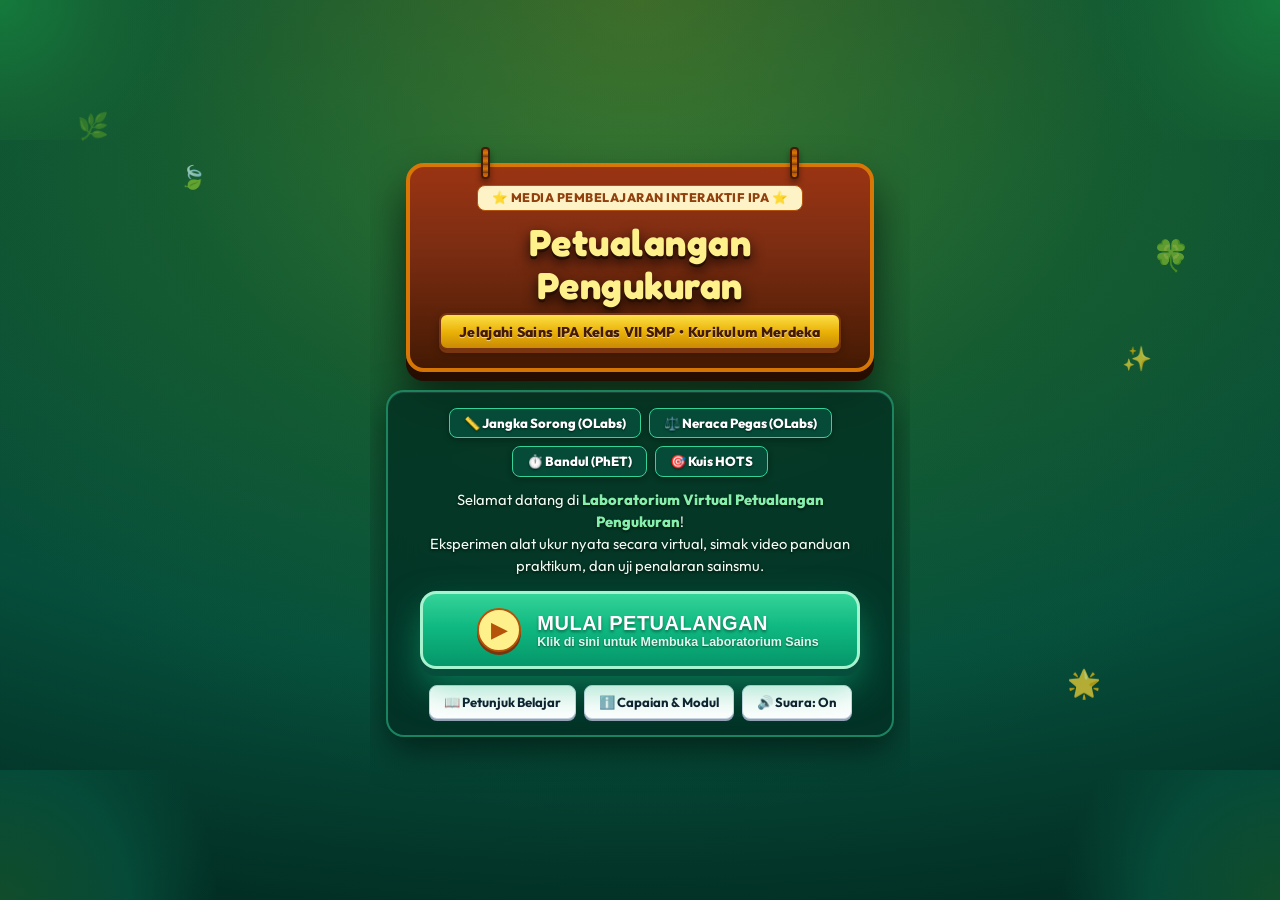
==== index.html @ 2dbc3110 "Revert "feat: tambahkan tab otentik olabs (theory, procedure, animation, video, simulator, evaluatio" ====
<!DOCTYPE html>
<html lang="id">
<head>
    <meta charset="UTF-8">
    <meta name="viewport" content="width=device-width, initial-scale=1.0, maximum-scale=1.0, user-scalable=no">
    <meta name="theme-color" content="#166534">
    <meta name="description" content="Media Pembelajaran Interaktif IPA Kelas VII SMP - Petualangan Pengukuran Berbasis Web & Virtual Lab.">
    <title>Lab Virtual IPA: Petualangan Pengukuran | SMP Kelas VII</title>
    
    <!-- PWA Manifest & Icons -->
    <link rel="manifest" href="manifest.json">
    <link rel="icon" type="image/png" sizes="192x192" href="assets/icons/icon-192.png">
    <link rel="apple-touch-icon" sizes="192x192" href="assets/icons/icon-192.png">
    <link rel="icon" type="image/svg+xml" href="data:image/svg+xml,<svg xmlns='http://www.w3.org/2000/svg' viewBox='0 0 100 100'><text y='.9em' font-size='90'>🧪</text></svg>">
    
    <!-- Google Fonts -->
    <link rel="preconnect" href="https://fonts.googleapis.com">
    <link rel="preconnect" href="https://fonts.gstatic.com" crossorigin>
    <link href="https://fonts.googleapis.com/css2?family=Fredoka:wght@400;500;600;700&family=Outfit:wght@400;500;600;700;800&display=swap" rel="stylesheet">
    
    <!-- CSS Stylesheet -->
    <link rel="stylesheet" href="css/style.css?v=2.7">
</head>
<body class="game-theme">

    <!-- Animated Organic Nature & Science Floating Elements -->
    <div class="nature-decor-bg" aria-hidden="true">
        <!-- Sunbeam Golden Rays from top canopy -->
        <div class="sunbeam-light-rays"></div>
        <!-- Forest Corner Canopy Silhouettes -->
        <div class="forest-canopy left"></div>
        <div class="forest-canopy right"></div>
        <!-- Forest Bottom Rolling Grass/Hill -->
        <div class="forest-bottom-hills"></div>

        <!-- Drifting Atmospheric Elements -->
        <div class="cloud-drift c1">☁️</div>
        <div class="cloud-drift c2">☁️</div>
        <div class="cloud-drift c3">☁️</div>
        <div class="leaf-drift l1">🍃</div>
        <div class="leaf-drift l2">🌿</div>
        <div class="leaf-drift l3">🍃</div>
        <div class="leaf-drift l4">🍁</div>
        <div class="spark-drift s1">✨</div>
        <div class="spark-drift s2">⚛️</div>
        <div class="spark-drift s3">🌟</div>
    </div>

    <!-- Confetti Canvas -->
    <canvas id="confetti-canvas"></canvas>

    <!-- App Wrapper (Viewport-Fitted App Container) -->
    <div class="app-viewport-wrapper">

        <!-- Top Navigation Bar (Game Style) -->
        <header class="app-navbar" id="app-navbar" style="display: none;">
            <div class="nav-left" onclick="appState.navigateTo('dashboard')">
                <span class="nav-brand-icon">🧪</span>
                <div class="nav-brand-info">
                    <span class="nav-app-name">PETUALANGAN PENGUKURAN</span>
                    <span class="nav-app-sub">IPA KELAS VII SMP</span>
                </div>
            </div>

            <div class="nav-right">
                <!-- Compact Student Badge -->
                <div class="nav-student-chip" id="header-student-badge" title="Identitas Peserta Didik">
                    <span class="chip-avatar">🧑‍🎓</span>
                    <span class="chip-name" id="chip-student-name">Siswa</span>
                </div>

                <!-- Action Buttons: Icon + Text on Desktop, Compact on Mobile -->
                <button class="nav-action-btn" id="btn-toggle-sound" title="Pengaturan Efek Suara (On/Off)">
                    <span class="nav-btn-icon" id="sound-icon-display">
                        <svg class="nav-svg-icon" viewBox="0 0 24 24" width="18" height="18" fill="none" stroke="currentColor" stroke-width="2" stroke-linecap="round" stroke-linejoin="round"><polygon points="11 5 6 9 2 9 2 15 6 15 11 19 11 5"></polygon><path d="M19.07 4.93a10 10 0 0 1 0 14.14M15.54 8.46a5 5 0 0 1 0 7.07"></path></svg>
                    </span>
                    <span class="btn-text-desktop">Suara: On</span>
                </button>

                <button class="nav-action-btn btn-install-action" id="btn-install-app" onclick="appState.openDownloadModal()" title="Unduh Materi & Pasang Web App">
                    <span class="nav-btn-icon">
                        <svg class="nav-svg-icon" viewBox="0 0 24 24" width="18" height="18" fill="none" stroke="currentColor" stroke-width="2" stroke-linecap="round" stroke-linejoin="round"><path d="M21 15v4a2 2 0 0 1-2 2H5a2 2 0 0 1-2-2v-4"></path><polyline points="7 10 12 15 17 10"></polyline><line x1="12" y1="15" x2="12" y2="3"></line></svg>
                    </span>
                    <span class="btn-text-desktop">Unduh App</span>
                </button>

                <button class="nav-action-btn btn-qr-action" id="btn-share-app" title="Bagikan & Scan Barcode QR">
                    <span class="nav-btn-icon">
                        <svg class="nav-svg-icon" viewBox="0 0 24 24" width="18" height="18" fill="none" stroke="currentColor" stroke-width="2" stroke-linecap="round" stroke-linejoin="round"><rect x="3" y="3" width="7" height="7"></rect><rect x="14" y="3" width="7" height="7"></rect><rect x="14" y="14" width="7" height="7"></rect><rect x="3" y="14" width="7" height="7"></rect></svg>
                    </span>
                    <span class="btn-text-desktop">Bagi QR</span>
                </button>

                <button class="nav-action-btn btn-exit-action" id="btn-exit-app" onclick="appState.openExitModal()" title="Keluar / Ganti Identitas Siswa">
                    <span class="nav-btn-icon">
                        <svg class="nav-svg-icon" viewBox="0 0 24 24" width="18" height="18" fill="none" stroke="currentColor" stroke-width="2" stroke-linecap="round" stroke-linejoin="round"><path d="M9 21H5a2 2 0 0 1-2-2V5a2 2 0 0 1 2-2h4"></path><polyline points="16 17 21 12 16 7"></polyline><line x1="21" y1="12" x2="9" y2="12"></line></svg>
                    </span>
                    <span class="btn-text-desktop">Ganti Siswa</span>
                </button>
            </div>
        </header>

        <!-- Main Screen Stage -->
        <main class="app-stage">

            <!-- ==============================================
                 SCREEN 00: COVER / HALAMAN PEMBUKA PETUALANGAN
                 (Gaya Pufieduland Digital: Papan Kayu Gantung,
                  Tombol Play 3D Denyut-Denyut, Bersih Tanpa Form di Awal)
                 ============================================== -->
                        <!-- ==============================================
                 SCREEN 00: GRAND UNIFIED JUNGLE COVER
                 (Gaya Pufieduland Digital: Papan Kayu Gantung,
                  Background Hutan Rimbun Eksplorasi, Tombol Mulai 3D,
                  Full Viewport Zero-Scroll, Modal Identitas Terintegrasi)
                 ============================================== -->
            <section class="app-screen active" id="screen-cover">
                <!-- Atmospheric Jungle Foliage Framing -->
                <div class="jungle-canopy-top left"></div>
                <div class="jungle-canopy-top right"></div>
                <div class="jungle-ferns-bottom left"></div>
                <div class="jungle-ferns-bottom right"></div>
                <div class="sunbeam-overlay"></div>

                <!-- Floating Fireflies / Nature Sparks -->
                <div class="spark-drift s1">✨</div>
                <div class="spark-drift s2">🌟</div>
                <div class="spark-drift s3">🍃</div>
                <div class="leaf-drift l1">🌿</div>
                <div class="leaf-drift l2">🍀</div>

                <div class="cover-stage-card">
                    <!-- Grand Hanging Wooden Board with Animated Swaying Ropes -->
                    <div class="wood-signboard wood-signboard-grand">
                        <div class="wood-rope left"></div>
                        <div class="wood-rope right"></div>
                        <div class="wood-plank">
                            <span class="sign-tag">⭐ MEDIA PEMBELAJARAN INTERAKTIF IPA ⭐</span>
                            <h1 class="sign-title">Petualangan Pengukuran</h1>
                            <div class="sign-ribbon-sub">
                                <span>Jelajahi Sains IPA Kelas VII SMP • Kurikulum Merdeka</span>
                            </div>
                        </div>
                    </div>

                    <!-- Adventure Content Hub (Organic Theme, No Harsh White Box) -->
                    <div class="cover-content-hub">
                        <!-- Mission Pillars / Adventure Chips -->
                        <div class="cover-badge-row">
                            <span class="cover-pill">📏 Jangka Sorong (OLabs)</span>
                            <span class="cover-pill">⚖️ Neraca Pegas (OLabs)</span>
                            <span class="cover-pill">⏱️ Bandul (PhET)</span>
                            <span class="cover-pill">🎯 Kuis HOTS</span>
                        </div>

                        <!-- Engaging Teaser Text with High Contrast -->
                        <p class="cover-teaser-text">
                            Selamat datang di <strong>Laboratorium Virtual Petualangan Pengukuran</strong>!<br>
                            Eksperimen alat ukur nyata secara virtual, simak video panduan praktikum, dan uji penalaran sainsmu.
                        </p>

                        <!-- Big 3D Tactile Play Button (Click to Open Name Input / Start) -->
                        <div class="cover-action-wrap">
                            <button class="btn-grand-play squish-pulse" id="btn-play-app" onclick="appState.openStudentModal()">
                                <div class="play-btn-glow"></div>
                                <span class="play-icon-triangle">▶</span>
                                <div class="play-btn-texts">
                                    <span class="play-text-primary" id="play-text-primary">MULAI PETUALANGAN</span>
                                    <span class="play-text-sub" id="play-text-sub">Klik di sini untuk Membuka Laboratorium Sains</span>
                                </div>
                            </button>
                        </div>

                        <!-- Bottom Auxiliary Links Dock -->
                        <div class="cover-aux-links">
                            <button class="btn-aux-pill" onclick="appState.openGuideModal()" title="Petunjuk Belajar">
                                <span>📖 Petunjuk Belajar</span>
                            </button>
                            <button class="btn-aux-pill" onclick="appState.openInfoModal()" title="Capaian & Modul">
                                <span>ℹ️ Capaian & Modul</span>
                            </button>
                            <button class="btn-aux-pill" onclick="window.sound.toggleMute(); appState.updateSoundBtn();" title="Nyalakan / Matikan Suara">
                                <span id="cover-sound-icon">🔊 Suara: On</span>
                            </button>
                        </div>
                    </div>
                </div>
            </section>

            <!-- ==============================================
                 SCREEN 1: DASHBOARD / MENU PETUALANGAN
                 ============================================== -->
            <section class="app-screen" id="screen-dashboard" style="display: none;">
                <div class="dashboard-stage">
                    <!-- Greeting Header Bar -->
                    <div class="stage-banner">
                        <div class="banner-text">
                            <h2>Halo, <span id="dash-greeting-name">Siswa</span>! 👋</h2>
                            <p>Pilih misi petualangan sainsmu hari ini:</p>
                        </div>
                        <div class="banner-badge">Fase D • Kurikulum Merdeka</div>
                    </div>

                    <!-- 6 Compact Gamified Cards (Mobile 2-Cols / Desktop 3-Cols) -->
                    <div class="adventure-grid">
                        <!-- Stage 1: Bahan Ajar -->
                        <div class="adv-card card-purple pulse-hover" onclick="appState.navigateTo('bahan-ajar')">
                            <div class="adv-badge">Materi Pokok</div>
                            <div class="adv-icon">📚</div>
                            <h3 class="adv-title">Bahan Ajar</h3>
                            <p class="adv-desc">Presentasi interaktif besaran pokok & satuan SI.</p>
                            <button class="adv-btn">Buka ➔</button>
                        </div>

                        <!-- Stage 2: Virtual Lab -->
                        <div class="adv-card card-green pulse-anim" onclick="appState.navigateTo('virtual-lab')">
                            <div class="adv-badge fire-badge">🔥 Utama</div>
                            <div class="adv-icon">🔬</div>
                            <h3 class="adv-title">Lab Virtual</h3>
                            <p class="adv-desc">Simulasi geser jangka sorong, neraca pegas, & bandul.</p>
                            <button class="adv-btn btn-glow">Masuk Lab ➔</button>
                        </div>

                        <!-- Stage 3: Kuis HOTS -->
                        <div class="adv-card card-gold pulse-hover" onclick="appState.navigateTo('kuis'); quizManager.start();">
                            <div class="adv-badge">Trophy 🏆</div>
                            <div class="adv-icon">🎯</div>
                            <h3 class="adv-title">Kuis HOTS</h3>
                            <p class="adv-desc">10 Soal evaluasi penalaran & pembahasan interaktif.</p>
                            <button class="adv-btn">Mulai Kuis ➔</button>
                        </div>

                        <!-- Stage 4: Video Praktikum -->
                        <div class="adv-card card-red pulse-hover" onclick="appState.navigateTo('video-praktikum')">
                            <div class="adv-badge">3 Domain Eksperimen</div>
                            <div class="adv-icon">🎬</div>
                            <h3 class="adv-title">Video Praktikum</h3>
                            <p class="adv-desc">3 Video panduan: Panjang (Jangka Sorong), Massa (Neraca Pegas), & Waktu (Bandul).</p>
                            <button class="adv-btn">Tonton Video ➔</button>
                        </div>

                        <!-- Stage 5: Panduan Praktikum -->
                        <div class="adv-card card-amber pulse-hover" onclick="appState.navigateTo('panduan-praktikum')">
                            <div class="adv-badge">User Guide</div>
                            <div class="adv-icon">📖</div>
                            <h3 class="adv-title">Panduan Alat</h3>
                            <p class="adv-desc">Petunjuk penggunaan OLabs (Panjang, Massa, & Waktu).</p>
                            <button class="adv-btn">Baca ➔</button>
                        </div>

                        <!-- Stage 6: Modul Ajar -->
                        <div class="adv-card card-blue pulse-hover" onclick="appState.navigateTo('modul-ajar')">
                            <div class="adv-badge">Guru & Siswa</div>
                            <div class="adv-icon">📄</div>
                            <h3 class="adv-title">Modul Ajar</h3>
                            <p class="adv-desc">Capaian TP, sintaks Discovery Learning & PDF.</p>
                            <button class="adv-btn">Lihat ➔</button>
                        </div>
                    </div>
                </div>
            </section>

            <!-- ==============================================
                 SCREEN 2: BAHAN AJAR (16 SLIDE CANVA FULL VIEW)
                 ============================================== -->
            <section class="app-screen" id="screen-bahan-ajar" style="display: none;">
                <div class="inner-stage">
                    <div class="inner-toolbar">
                        <button class="btn-back-pill" onclick="appState.navigateTo('dashboard')">⬅ Menu Utama</button>
                        <div class="slide-indicator-chip" id="slide-counter">Slide 1 / 16</div>
                        <div class="toolbar-right-btns">
                            <button class="btn-tool-pill" id="btn-autoplay-slide" onclick="appState.toggleAutoplay()">▶ Auto</button>
                            <button class="btn-tool-pill" id="btn-toggle-fullscreen" onclick="appState.toggleSlideFullscreen()">⛶ Full</button>
                            <a href="Bahan Ajar Pengukuran.pdf" target="_blank" class="btn-tool-pill" download>📥 PDF</a>
                        </div>
                    </div>

                    <!-- Slide Screen (Aspect 16:9 Fit) -->
                    <div class="slide-cinema-frame" id="slide-main-frame">
                        <button class="btn-slide-fs-exit" id="btn-slide-fs-exit" onclick="appState.exitSlideFullscreen()" title="Tutup Layar Penuh (Esc)">
                            ✕ Tutup Fullscreen
                        </button>
                        <div class="slide-img-viewport">
                            <img id="current-slide-img" src="assets/slides/slide_01.jpg" alt="Bahan Ajar Slide">
                            <button class="slide-arrow-btn left" onclick="appState.prevSlide()">❮</button>
                            <button class="slide-arrow-btn right" onclick="appState.nextSlide()">❯</button>
                        </div>
                        <div class="slide-bottom-nav">
                            <button class="btn-slide-nav" onclick="appState.prevSlide()">⬅ Slide Sebelumnya</button>
                            <span class="slide-nav-hint">Sentuh layar kiri/kanan atau gunakan tombol panah</span>
                            <button class="btn-slide-nav primary" onclick="appState.nextSlide()">Slide Selanjutnya ➔</button>
                        </div>
                    </div>

                    <!-- Compact Thumbnail Carousel -->
                    <div class="slide-strip-container">
                        <div class="slide-strip-scroll" id="slide-thumbnails">
                            <!-- Injected JS -->
                        </div>
                    </div>
                </div>
            </section>

                        <!-- ==============================================
                 SCREEN 3: VIRTUAL LAB INTERAKTIF (IN-APP EMBEDDED)
                 ============================================== -->
            <section class="app-screen" id="screen-virtual-lab" style="display: none;">
                <div class="inner-stage">
                    <div class="inner-toolbar">
                        <button class="btn-back-pill" onclick="appState.navigateTo('dashboard')">⬅ Menu Utama</button>
                        <span class="sub-badge">🔬 Laboratorium Virtual Interaktif Siswa</span>
                    </div>

                    <!-- Lab Mode Sub-Tabs (3 Domain Pengukuran Sesuai Kurikulum) -->
                    <div class="lab-tab-chips">
                        <button class="lab-chip-btn active" id="tab-lab-caliper" onclick="appState.switchLab('caliper')">📏 Jangka Sorong</button>
                        <button class="lab-chip-btn" id="tab-lab-spring" onclick="appState.switchLab('spring')">⚖️ Neraca Pegas</button>
                        <button class="lab-chip-btn" id="tab-lab-pendulum" onclick="appState.switchLab('pendulum')">⏱️ Bandul (PhET)</button>
                        <button class="lab-chip-btn" id="tab-lab-lkpd" onclick="appState.switchLab('lkpd')">📋 Lembar LKPD</button>
                    </div>

                    <!-- Panel 1: Jangka Sorong (Panjang) -->
                    <div class="lab-panel active" id="panel-lab-caliper">
                        <div class="lab-content-box">
                            <!-- Clean, Single-Row Simulator Controls -->
                            <div class="sim-clean-bar">
                                <div class="sim-mode-chips">
                                    <button class="chip-btn active" id="btn-caliper-mode-olabs" onclick="appState.switchCaliperMode('olabs')">⚡ Simulasi OLabs</button>
                                    <button class="chip-btn" id="btn-caliper-mode-canvas" onclick="appState.switchCaliperMode('canvas')">🔬 Simulasi Canvas</button>
                                </div>
                                <div class="sim-actions-row">
                                    <button class="btn-tool-pill btn-orient-toggle" onclick="appState.toggleDeviceOrientation()" title="Putar Posisi Layar (Landscape / Portrait)">
                                        <span class="orient-icon">🔄</span> <span class="orient-text">Putar Layar</span>
                                    </button>
                                    <button class="btn-tool-pill" onclick="appState.fullscreenCaliperFrame()" title="Perbesar Layar Penuh">⛶ Layar Penuh</button>
                                    <button class="btn-tool-pill btn-olabs-direct" onclick="appState.openOLabsWindow('caliper')" title="Buka Portal Resmi OLabs Jangka Sorong di Tab Baru">🌐 Web Resmi OLabs ↗</button>
                                </div>
                            </div>

                            <!-- View A: Interactive In-App Simulator (Default Active: OLabs HTML5 In-App Edition) -->
                            <div id="caliper-olabs-view" class="lab-subview active">
                                <div class="sim-iframe-holder" id="caliper-iframe-holder">
                                    <iframe id="caliper-inapp-frame" 
                                            src="assets/simulators/vernier/index.html" 
                                            allow="fullscreen; autoplay; clipboard-read; clipboard-write" 
                                            loading="lazy" 
                                            title="OLabs Vernier Calipers Simulator">
                                    </iframe>
                                </div>
                            </div>

                            <!-- View B: Canvas Simulator (Offline Mode) -->
                            <div id="caliper-canvas-view" class="lab-subview" style="display: none;">
                                <div class="sim-sub-bar">
                                    <div class="mode-toggle-chips">
                                        <span class="bar-lbl">Dimensi:</span>
                                        <button class="chip-btn dim-btn-chip active" data-dim="outer" onclick="vernierSim.setDimension('outer')">⭕ Diameter Luar</button>
                                        <button class="chip-btn dim-btn-chip" data-dim="inner" onclick="vernierSim.setDimension('inner')">🔲 Diameter Dalam</button>
                                        <button class="chip-btn dim-btn-chip" data-dim="depth" onclick="vernierSim.setDimension('depth')">📏 Kedalaman</button>
                                    </div>
                                    <div class="sim-actions-row">
                                        <button class="btn-tool-pill" onclick="vernierSim.stepValue(-0.01)" title="Kurangi 0,01 cm">◀ -0,01 cm</button>
                                        <button class="btn-tool-pill" onclick="vernierSim.stepValue(0.01)" title="Tambah 0,01 cm">+0,01 cm ▶</button>
                                        <button class="btn-tool-pill" onclick="vernierSim.draw()" title="Muat ulang tampilan">🔄 Reset</button>
                                    </div>
                                </div>

                                <div class="lab-obj-bar">
                                    <span class="bar-lbl">Pilih Objek:</span>
                                    <div class="obj-chips" id="caliper-obj-chips">
                                        <button class="chip-btn" data-obj="free" onclick="vernierSim.setObject('free')">🖐️ Geser Bebas</button>
                                        <button class="chip-btn active" data-obj="coin" onclick="vernierSim.setObject('coin')">🪙 Koin Rp1.000</button>
                                        <button class="chip-btn" data-obj="cylinder" onclick="vernierSim.setObject('cylinder')">🥫 Silinder</button>
                                        <button class="chip-btn" data-obj="bolt" onclick="vernierSim.setObject('bolt')">🔩 Baut Presisi</button>
                                        <button class="chip-btn" data-obj="beaker" onclick="vernierSim.setObject('beaker')">🧪 Gelas Kimia</button>
                                        <button class="chip-btn" data-obj="sphere" onclick="vernierSim.setObject('sphere')">🏐 Kelereng</button>
                                    </div>
                                </div>

                                <div class="caliper-canvas-holder">
                                    <canvas id="vernier-canvas" width="850" height="235"></canvas>
                                </div>
                                <div class="caliper-touch-tip">💡 Sentuh atau tarik rahang geser untuk mengukur secara presisi! Perhatikan kotak pembesar skala nonius di sudut kanan bawah.</div>

                                <div class="caliper-readout-grid">
                                    <div class="readout-card">
                                        <h4>Hasil Pembacaan Alat:</h4>
                                        <div class="readout-stat"><span>Skala Utama (SU):</span> <strong id="caliper-su-val">2.3 cm</strong></div>
                                        <div class="readout-stat"><span>Skala Nonius (SN):</span> <strong id="caliper-sn-val">4 (0.04 cm)</strong></div>
                                        <div class="readout-stat total"><span>Panjang Akhir (SU + SN):</span> <strong id="caliper-total-val" class="highlight-green">2.34 cm</strong></div>
                                        <div class="mt-3">
                                             <button class="btn-game-primary w-100" onclick="vernierSim.logToLkpd()">📥 Catat Hasil ke LKPD Digital</button>
                                        </div>
                                    </div>

                                    <div class="practice-card">
                                        <h4>Tantangan Tebak Skala:</h4>
                                        <div class="practice-input-row">
                                            <input type="number" id="input-caliper-su" step="0.1" placeholder="SU (cm)">
                                            <input type="number" id="input-caliper-sn" step="1" placeholder="SN (garis)">
                                            <button class="btn-check-ans" onclick="vernierSim.checkAnswer()">Cek Jawaban</button>
                                        </div>
                                        <div id="caliper-feedback" class="sim-feedback"></div>
                                    </div>
                                </div>

                                <div class="online-hub-footer mt-3">
                                    <div class="hub-status-info">
                                        <span>📏 <strong>Simulasi Mandiri (Offline):</strong> Vernier Calipers Standar IPA SMP</span>
                                        <p>Simulasi interaktif langsung di peramban tanpa koneksi internet. Mengukur diameter luar, dalam, dan kedalaman objek lengkap dengan pembesar skala nonius berimpit dan pencatatan LKPD otomatis.</p>
                                    </div>
                                </div>
                            </div>
                        </div>
                    </div>

                    <!-- Panel 2: Neraca Pegas (Massa & Gaya Berat - OLabs Edition) -->
                    <div class="lab-panel" id="panel-lab-spring" style="display: none;">
                        <div class="lab-content-box">
                            <!-- Clean, Single-Row Simulator Controls -->
                            <div class="sim-clean-bar">
                                <div class="sim-mode-chips">
                                    <button class="chip-btn active" id="btn-spring-mode-olabs" onclick="appState.switchSpringMode('olabs')">⚡ Simulasi OLabs</button>
                                    <button class="chip-btn" id="btn-spring-mode-canvas" onclick="appState.switchSpringMode('canvas')">🔬 Simulasi Canvas</button>
                                </div>
                                <div class="sim-actions-row">
                                    <button class="btn-tool-pill btn-orient-toggle" onclick="appState.toggleDeviceOrientation()" title="Putar Posisi Layar (Landscape / Portrait)">
                                        <span class="orient-icon">🔄</span> <span class="orient-text">Putar Layar</span>
                                    </button>
                                    <button class="btn-tool-pill" onclick="appState.fullscreenSpringFrame()" title="Perbesar Layar Penuh">⛶ Layar Penuh</button>
                                    <button class="btn-tool-pill btn-olabs-direct" onclick="appState.openOLabsWindow('spring')" title="Buka Portal Resmi OLabs Neraca Pegas di Tab Baru">🌐 Web Resmi OLabs ↗</button>
                                </div>
                            </div>

                            <!-- View A: Interactive In-App Simulator (Default Active: OLabs Spring Balance HTML5 In-App Edition) -->
                            <div id="spring-olabs-view" class="lab-subview active">
                                <div class="sim-iframe-holder" id="spring-iframe-holder">
                                    <iframe id="spring-inapp-frame" 
                                            src="assets/simulators/spring/index.html" 
                                            allow="fullscreen; autoplay; clipboard-read; clipboard-write" 
                                            loading="lazy" 
                                            title="OLabs Spring Balance Simulator">
                                    </iframe>
                                </div>
                            </div>

                            <!-- View B: Canvas Simulator (Offline Mode) -->
                            <div id="spring-canvas-view" class="lab-subview" style="display: none;">
                                <div class="sim-sub-bar">
                                    <div class="mode-toggle-chips">
                                        <span class="bar-lbl">Gravitasi:</span>
                                        <button class="chip-btn grav-btn-chip active" data-g="9.8" onclick="springSim.setGravity(9.8)">🌍 Bumi (9,8 N/kg)</button>
                                        <button class="chip-btn grav-btn-chip" data-g="1.6" onclick="springSim.setGravity(1.6)">🌕 Bulan (1,6 N/kg)</button>
                                        <button class="chip-btn grav-btn-chip" data-g="3.7" onclick="springSim.setGravity(3.7)">🔴 Mars (3,7 N/kg)</button>
                                        <button class="chip-btn grav-btn-chip" data-g="24.8" onclick="springSim.setGravity(24.8)">🪐 Jupiter (24,8 N/kg)</button>
                                    </div>
                                    <div class="sim-actions-row">
                                        <button class="btn-tool-pill" onclick="springSim.draw()" title="Muat ulang tampilan">🔄 Reset</button>
                                    </div>
                                </div>

                                <div class="spring-flex-layout">
                                    <div class="spring-visual">
                                        <canvas id="spring-canvas" width="380" height="390"></canvas>
                                    </div>
                                    <div class="spring-panel-controls">
                                        <h4>Gantungkan Benda Uji:</h4>
                                        <div class="obj-chips wrap" id="spring-obj-chips">
                                            <button class="chip-btn active" data-obj="cylinder" onclick="springSim.setObject('cylinder')">🥫 Silinder 250g</button>
                                            <button class="chip-btn" data-obj="key" onclick="springSim.setObject('key')">🔑 Kunci 60g</button>
                                            <button class="chip-btn" data-obj="block" onclick="springSim.setObject('block')">🪵 Balok 120g</button>
                                            <button class="chip-btn" data-obj="stone" onclick="springSim.setObject('stone')">🪨 Batu 320g</button>
                                            <button class="chip-btn" data-obj="none" onclick="springSim.setObject('none')">❌ Lepas</button>
                                        </div>

                                        <div class="spring-result-box">
                                            <div>Gaya Berat Terukur (w): <strong id="spring-force-val">0.00 N</strong></div>
                                            <div>Percepatan Gravitasi (g): <strong id="spring-gravity-val">9.8 N/kg</strong></div>
                                            <div>Massa Terbaca (m): <strong id="spring-mass-val" class="highlight-green">0 g</strong></div>
                                            <div class="formula-line" id="spring-calc-val">M = w / g</div>
                                        </div>

                                        <div class="practice-card mt-2">
                                            <h4>Uji Hitung Massa Benda:</h4>
                                            <div class="practice-input-row">
                                                <input type="number" id="input-spring-w" step="0.05" placeholder="Gaya w (N)">
                                                <input type="number" id="input-spring-m" step="1" placeholder="Massa (gram)">
                                                <button class="btn-check-ans" onclick="springSim.checkAnswer()">Cek</button>
                                            </div>
                                            <div id="spring-feedback" class="sim-feedback"></div>
                                        </div>

                                        <button class="btn-game-primary mt-2" onclick="springSim.logToLkpd()">📥 Catat Hasil ke LKPD Digital</button>
                                    </div>
                                </div>

                                <div class="online-hub-footer mt-3">
                                    <div class="hub-status-info">
                                        <span>⚖️ <strong>Simulasi Mandiri:</strong> Neraca Pegas & Hukum Hooke OLabs</span>
                                        <p>Simulasi interaktif langsung di aplikasi! Mengukur gaya berat dan massa beban pada variasi gravitasi (Bumi, Bulan, Mars, Jupiter) serta pencatatan otomatis ke LKPD.</p>
                                    </div>
                                </div>
                            </div>
                        </div>
                    </div>

                    <!-- Panel 3: Bandul & Waktu (PhET Interactive Lab - Default In-App Edition) -->
                    <div class="lab-panel" id="panel-lab-pendulum" style="display: none;">
                        <div class="lab-content-box">
                            <!-- Clean, Single-Row Simulator Controls -->
                            <div class="sim-clean-bar">
                                <div class="sim-mode-chips">
                                    <button class="chip-btn active" id="btn-pendulum-mode-phet" onclick="appState.switchPendulumMode('phet')">🌐 Simulasi PhET Resmi</button>
                                    <button class="chip-btn" id="btn-pendulum-mode-canvas" onclick="appState.switchPendulumMode('canvas')">🔬 Stopwatch & LKPD</button>
                                </div>
                                <div class="sim-actions-row">
                                    <button class="btn-tool-pill btn-orient-toggle" onclick="appState.toggleDeviceOrientation()" title="Putar Posisi Layar (Landscape / Portrait)">
                                        <span class="orient-icon">🔄</span> <span class="orient-text">Putar Layar</span>
                                    </button>
                                    <button class="btn-tool-pill" onclick="appState.fullscreenPhetFrame()" title="Perbesar Layar Penuh">⛶ Layar Penuh</button>
                                    <button class="btn-tool-pill btn-olabs-direct" onclick="appState.openOLabsWindow('pendulum')" title="Buka Portal Resmi PhET Simple Pendulum di Tab Baru">🌐 Web PhET ↗</button>
                                </div>
                            </div>

                            <!-- View A: PhET Iframe Tersemat (Default Active, In-App Interactive) -->
                            <div id="pendulum-phet-view" class="lab-subview active">
                                <div class="sim-iframe-holder" id="phet-iframe-holder">
                                    <iframe id="phet-inapp-frame" 
                                            src="https://phet.colorado.edu/sims/html/pendulum-lab/latest/pendulum-lab_all.html" 
                                            allow="fullscreen; autoplay; clipboard-read; clipboard-write" 
                                            loading="lazy" 
                                            title="PhET Pendulum Lab Tersemat In-App">
                                    </iframe>
                                </div>
                                <div class="online-hub-footer">
                                    <div class="hub-status-info">
                                        <span>⏱️ <strong>PhET Interactive Simulations:</strong> Pendulum Lab (University of Colorado)</span>
                                        <p>Simulasi berjalan langsung di dalam aplikasi! Atur panjang tali, massa bandul, aktifkan stopwatch, dan amati periode ayunan secara akurat.</p>
                                    </div>
                                </div>
                            </div>

                            <!-- View B: Canvas Simulator (Offline Mode & LKPD Stopwatch) -->
                            <div id="pendulum-canvas-view" class="lab-subview" style="display: none;">
                                <div class="pendulum-flex-layout">
                                    <div class="pendulum-visual">
                                        <canvas id="pendulum-canvas" width="420" height="350"></canvas>
                                        <div class="pendulum-act-row">
                                            <button class="btn-game-sm" id="pendulum-play-btn" onclick="pendulumSim.togglePlay()">▶ Lepas Bandul</button>
                                            <button class="btn-game-sm sec" onclick="pendulumSim.reset()">🔄 Reset</button>
                                        </div>
                                    </div>
                                    <div class="pendulum-panel-controls">
                                        <div class="slider-box">
                                            <label>Panjang Tali (L): <strong id="pendulum-len-text">0.50 m</strong></label>
                                            <input type="range" min="0.3" max="1.0" step="0.1" value="0.5" oninput="pendulumSim.setLength(this.value)">
                                        </div>
                                        <div class="slider-box">
                                            <label>Massa Bandul (m): <strong id="pendulum-mass-text">1.00 kg</strong></label>
                                            <input type="range" min="0.5" max="1.5" step="0.25" value="1.0" oninput="pendulumSim.setMass(this.value)">
                                        </div>

                                        <!-- Stopwatch Widget -->
                                        <div class="sw-widget-card">
                                            <div class="sw-time-display" id="sw-display">00:00.00</div>
                                            <div class="sw-swings">Ayunan Terdeteksi: <strong id="pendulum-swing-counter">0</strong> / 10</div>
                                            <div class="sw-btn-row">
                                                <button class="btn-game-sm" id="sw-toggle-btn" onclick="pendulumSim.toggleStopwatch()">⏱️ Mulai Stopwatch</button>
                                                <button class="btn-game-sm sec" onclick="pendulumSim.resetStopwatch()">Reset</button>
                                            </div>
                                        </div>
                                        <div id="pendulum-results"></div>
                                    </div>
                                </div>
                            </div>
                        </div>
                    </div>

                    <!-- Panel 4: LKPD Digital -->
                    <div class="lab-panel" id="panel-lab-lkpd">
                        <div class="lab-content-box">
                            <div class="lkpd-title-row">
                                <div>
                                    <h3>📋 Lembar Kerja Praktikum (LKPD) Digital</h3>
                                    <p class="text-muted" style="font-size:0.85rem; margin:0;">Tercatat otomatis dari hasil percobaan Jangka Sorong (OLabs), Neraca Pegas (OLabs), & Bandul (PhET).</p>
                                </div>
                                <div class="d-flex gap-2">
                                    <button class="btn-tool-pill" onclick="window.print()">🖨️ Cetak / Simpan PDF</button>
                                    <button class="btn-tool-pill" onclick="lkpdManager.resetAll()">🔄 Reset Tabel</button>
                                </div>
                            </div>

                            <!-- Table 1: Jangka Sorong -->
                            <div class="lkpd-section-block">
                                <h4 class="lkpd-section-title">📏 Tabel 1: Praktikum Jangka Sorong (Pengukuran Panjang)</h4>
                                <div class="table-wrap">
                                    <table class="lkpd-table">
                                        <thead>
                                            <tr>
                                                <th style="width:40px;">No</th>
                                                <th>Objek Uji</th>
                                                <th>Dimensi</th>
                                                <th>Skala Utama (SU)</th>
                                                <th>Skala Nonius (SN)</th>
                                                <th>Hasil Akhir (SU + SN×0,01)</th>
                                                <th style="width:40px;">Aksi</th>
                                            </tr>
                                        </thead>
                                        <tbody id="lkpd-caliper-tbody">
                                            <!-- Injected by LkpdManager -->
                                        </tbody>
                                    </table>
                                </div>
                            </div>

                            <!-- Table 2: Neraca Pegas -->
                            <div class="lkpd-section-block mt-4">
                                <h4 class="lkpd-section-title">⚖️ Tabel 2: Praktikum Neraca Pegas (Pengukuran Massa & Gaya Berat)</h4>
                                <div class="table-wrap">
                                    <table class="lkpd-table">
                                        <thead>
                                            <tr>
                                                <th style="width:40px;">No</th>
                                                <th>Objek Uji</th>
                                                <th>Gaya Berat w (N)</th>
                                                <th>Gravitasi g (N/kg)</th>
                                                <th>Rumus Hitung</th>
                                                <th>Massa Terhitung (g)</th>
                                                <th style="width:40px;">Aksi</th>
                                            </tr>
                                        </thead>
                                        <tbody id="lkpd-spring-tbody">
                                            <!-- Injected by LkpdManager -->
                                        </tbody>
                                    </table>
                                </div>
                            </div>

                            <!-- Table 3: Bandul PhET -->
                            <div class="lkpd-section-block mt-4">
                                <h4 class="lkpd-section-title">⏱️ Tabel 3: Praktikum Bandul PhET (Pengukuran Waktu & Periode)</h4>
                                <div class="table-wrap">
                                    <table class="lkpd-table">
                                        <thead>
                                            <tr>
                                                <th style="width:40px;">No</th>
                                                <th>Nama Percobaan</th>
                                                <th>Panjang Tali (L)</th>
                                                <th>Massa (m)</th>
                                                <th>Waktu 10 Ayunan (t)</th>
                                                <th>Periode Percobaan (T=t/n)</th>
                                                <th>Periode Teoretis</th>
                                                <th style="width:40px;">Aksi</th>
                                            </tr>
                                        </thead>
                                        <tbody id="lkpd-pendulum-tbody">
                                            <!-- Injected by LkpdManager -->
                                        </tbody>
                                    </table>
                                </div>
                            </div>
                        </div>
                    </div>
                </div>
            </section>

            <!-- ==============================================
                 SCREEN 4: KUIS HOTS (10 SOAL)
                 ============================================== -->
            <section class="app-screen" id="screen-kuis" style="display: none;">
                <div class="inner-stage">
                    <div class="inner-toolbar">
                        <button class="btn-back-pill" onclick="appState.navigateTo('dashboard')">⬅ Menu Utama</button>
                        <div class="quiz-timer-badge">⏱️ <span id="quiz-timer-text">00:00</span></div>
                    </div>

                    <!-- State 1: Active Quiz -->
                    <div id="quiz-playing-state">
                        <div class="quiz-pag-chips" id="quiz-pagination"></div>

                        <div class="quiz-q-card" id="quiz-question-box"></div>

                        <div class="quiz-btn-row">
                            <button class="btn-quiz-nav" id="quiz-prev-btn" onclick="quizManager.prev()">⬅ Sebelumnya</button>
                            <button class="btn-quiz-nav primary" id="quiz-next-btn" onclick="quizManager.next()">Berikutnya ➔</button>
                            <button class="btn-quiz-finish pulse-btn" id="quiz-finish-btn" style="display: none;" onclick="quizManager.finish()">🏁 Kumpulkan Kuis</button>
                        </div>
                    </div>

                    <!-- State 2: Result State -->
                    <div id="quiz-result-state" style="display: none;">
                        <div class="result-score-card">
                            <div class="result-banner-tag">🎉 KUIS SELESAI! HASIL EVALUASI PESERTA DIDIK</div>
                            <div class="score-circle">
                                <span class="score-num" id="quiz-score-num">100</span>
                                <span class="score-lbl">NILAI AKHIR</span>
                            </div>
                            <div class="result-stars" id="quiz-stars">⭐⭐⭐⭐⭐</div>
                            <h3 class="result-grade" id="quiz-grade-badge">Sangat Baik (Lulus)</h3>
                            
                            <div class="result-meta-row">
                                <div class="meta-chip meta-green">Jawaban Benar: <strong id="quiz-correct-count">10 Soal</strong></div>
                                <div class="meta-chip meta-red">Jawaban Salah: <strong id="quiz-wrong-count">0 Soal</strong></div>
                                <div class="meta-chip meta-blue">Durasi: <strong id="quiz-time-spent">01:45</strong></div>
                            </div>

                            <div class="result-btn-row">
                                <button class="btn-result-action btn-cert-act pulse-scale" onclick="quizManager.generateCertificate()">📜 Cetak Sertifikat Kelulusan Siswa</button>
                                <button class="btn-result-action btn-retry-act" onclick="quizManager.restart()">🔄 Coba Ulangi Kuis</button>
                                <button class="btn-result-action btn-home-act" onclick="appState.navigateTo('dashboard')">🏠 Kembali ke Beranda</button>
                            </div>
                        </div>

                        <!-- Review Discussion -->
                        <div class="quiz-review-container">
                            <div class="review-header-title">
                                <span class="review-icon">💡</span>
                                <div>
                                    <h4>Ulasan & Pembahasan Kunci Jawaban Lengkap</h4>
                                    <p>Pelajari pembahasan setiap butir soal untuk memperdalam pemahaman konsep sainsmu:</p>
                                </div>
                            </div>
                            <div id="quiz-review-list"></div>
                        </div>
                    </div>
                </div>
            </section>

            <!-- ==============================================
                 SCREEN 5: VIDEO PRAKTIKUM (3 DOMAIN PENGUKURAN)
                 ============================================== -->
            <section class="app-screen" id="screen-video-praktikum" style="display: none;">
                <div class="inner-stage">
                    <div class="inner-toolbar">
                        <button class="btn-back-pill" onclick="appState.navigateTo('dashboard')">⬅ Menu Utama</button>
                        <span class="sub-badge">🎬 Video Panduan Praktikum (3 Domain Pengukuran)</span>
                    </div>

                    <!-- 3 Measurement Video Selection Deck (Pilihan Jelas & Menarik) -->
                    <div class="video-selection-deck">
                        <button class="video-choice-card active" id="tab-video-caliper" onclick="appState.switchVideoTab('caliper')">
                            <span class="choice-icon">📏</span>
                            <div class="choice-info">
                                <strong>1. Panjang</strong>
                                <span class="choice-meta">Jangka Sorong</span>
                            </div>
                        </button>
                        <button class="video-choice-card" id="tab-video-spring" onclick="appState.switchVideoTab('spring')">
                            <span class="choice-icon">⚖️</span>
                            <div class="choice-info">
                                <strong>2. Massa</strong>
                                <span class="choice-meta">Neraca Pegas</span>
                            </div>
                        </button>
                        <button class="video-choice-card" id="tab-video-pendulum" onclick="appState.switchVideoTab('pendulum')">
                            <span class="choice-icon">⏱️</span>
                            <div class="choice-info">
                                <strong>3. Waktu</strong>
                                <span class="choice-meta">Bandul OLabs</span>
                            </div>
                        </button>
                    </div>

                    <!-- Panel Video 1: Pengukuran Panjang (Jangka Sorong OLabs - Bu Guru Chanel) -->
                    <div class="video-panel active" id="panel-video-caliper">
                        <div class="video-compact-box">
                            <div class="video-holder">
                                <video id="video-player-caliper" controls preload="metadata" poster="assets/guides/User_Guide_Praktikum_Virtual_Jangka_Sorong/page_01.jpg" playsinline style="width:100%; border-radius:12px; background:#000;">
                                    <source src="Video Panduan Praktikum Pengukuran Panjang.mp4" type="video/mp4">
                                </video>
                            </div>
                            <div class="video-points-card">
                                <h4>📏 Panduan Praktikum Pengukuran Panjang (Jangka Sorong OLabs):</h4>
                                <ol class="styled-numbered-list">
                                    <li><strong>Skala Utama (SU):</strong> Baca nilai pada batang tetap sebelum angka 0 skala nonius dalam satuan cm (misal: 2,3 cm).</li>
                                    <li><strong>Skala Nonius (SN):</strong> Cari garis nonius yang berimpit tegak lurus dengan garis skala utama (misal: garis ke-4).</li>
                                    <li><strong>Rumus Pengukuran:</strong> <code>Hasil = SU + (SN × 0,01 cm)</code>.</li>
                                    <li><strong>Contoh Pembacaan:</strong> 2,3 cm + (4 × 0,01 cm) = <strong>2,34 cm</strong>.</li>
                                </ol>
                                <div class="video-quick-action">
                                    <button class="btn-game-primary" onclick="appState.navigateTo('virtual-lab'); appState.switchLab('caliper');">🔬 Langsung Coba di Lab Jangka Sorong OLabs ➔</button>
                                </div>
                            </div>
                        </div>
                    </div>

                    <!-- Panel Video 2: Pengukuran Massa (Neraca Pegas OLabs - Prihantoro Eko Sulistyo) -->
                    <div class="video-panel" id="panel-video-spring" style="display: none;">
                        <div class="video-compact-box">
                            <div class="video-holder">
                                <video id="video-player-spring" controls preload="metadata" poster="assets/guides/User_Guide_Praktikum_Virtual_Neraca_Pegas/page_01.jpg" playsinline style="width:100%; border-radius:12px; background:#000;">
                                    <source src="Video Panduan Praktikum Pengukuran Massa.mp4" type="video/mp4">
                                </video>
                            </div>
                            <div class="video-points-card">
                                <h4>⚖️ Panduan Praktikum Pengukuran Massa (Neraca Pegas OLabs):</h4>
                                <ol class="styled-numbered-list">
                                    <li><strong>Penyesuaian Titik Nol:</strong> Pastikan jarum penunjuk tepat pada garis 0 Newton sebelum diberi beban (zero error correction).</li>
                                    <li><strong>Pembacaan Gaya Berat (w):</strong> Gantung beban di kait neraca dan catat nilai gaya tarik dalam satuan Newton (N).</li>
                                    <li><strong>Perhitungan Massa (M):</strong> Hitung massa dengan rumus <code>M = w / g</code> (dengan percepatan gravitasi g = 9,8 m/s²).</li>
                                    <li><strong>Contoh:</strong> Jika w = 2,45 N pada g = 9,8 m/s², maka massa benda M = 0,25 kg (250 gram).</li>
                                </ol>
                                <div class="video-quick-action">
                                    <button class="btn-game-primary" onclick="appState.navigateTo('virtual-lab'); appState.switchLab('spring');">🔬 Langsung Coba di Lab Neraca Pegas OLabs ➔</button>
                                </div>
                            </div>
                        </div>
                    </div>

                    <!-- Panel Video 3: Pengukuran Waktu (Video Nyata Eksperimen Bandul & Stopwatch) -->
                    <div class="video-panel" id="panel-video-pendulum" style="display: none;">
                        <div class="video-compact-box">
                            <div class="video-holder">
                                <video id="video-player-pendulum" controls preload="metadata" poster="assets/guides/User_Guide_Pengukuran_Waktu/page_01.jpg" playsinline style="width:100%; border-radius:12px; background:#000;">
                                    <source src="Video Panduan Praktikum Pengukuran Waktu.mp4" type="video/mp4">
                                </video>
                            </div>
                            <div class="video-points-card">
                                <h4>⏱️ Panduan Praktikum Pengukuran Waktu & Periode Bandul:</h4>
                                <ol class="styled-numbered-list">
                                    <li><strong>1 Ayunan Penuh:</strong> Gerak bolak-balik mulai dari simpangan awal kembali ke titik semula (A ➔ B ➔ C ➔ B ➔ A).</li>
                                    <li><strong>Pengukuran Waktu:</strong> Catat waktu untuk 10 kali ayunan penuh menggunakan stopwatch secara akurat.</li>
                                    <li><strong>Perhitungan Periode (T):</strong> Dihitung dengan rumus <code>T = t / n</code> (waktu total dibagi 10 ayunan).</li>
                                    <li><strong>Kesimpulan Penting:</strong> Periode ayunan dipengaruhi oleh <strong>panjang tali</strong>, dan <em>TIDAK</em> dipengaruhi oleh massa beban bandul!</li>
                                </ol>
                                <div class="video-quick-action">
                                    <button class="btn-game-primary" onclick="appState.navigateTo('virtual-lab'); appState.switchLab('pendulum');">🔬 Langsung Coba di Lab Bandul OLabs ➔</button>
                                </div>
                            </div>
                        </div>
                    </div>
                </div>
            </section>

                        <!-- ==============================================
                 SCREEN 6: PANDUAN PRAKTIKUM (USER GUIDES)
                 ============================================== -->
            <section class="app-screen" id="screen-panduan-praktikum" style="display: none;">
                <div class="inner-stage">
                    <div class="inner-toolbar">
                        <button class="btn-back-pill" onclick="appState.navigateTo('dashboard')">⬅ Menu Utama</button>
                        <span class="sub-badge">📖 Petunjuk Resmi Operasional Praktikum</span>
                    </div>

                    <div class="guide-tab-chips">
                        <button class="lab-chip-btn active" id="tab-guide-caliper" onclick="appState.switchGuide('caliper')">📏 Jangka Sorong (5 Hal)</button>
                        <button class="lab-chip-btn" id="tab-guide-spring" onclick="appState.switchGuide('spring')">⚖️ Neraca Pegas (5 Hal)</button>
                        <button class="lab-chip-btn" id="tab-guide-pendulum" onclick="appState.switchGuide('pendulum')">⏱️ Bandul & Waktu (9 Hal)</button>
                    </div>

                    <!-- Panel Caliper Guide -->
                    <div class="guide-content-panel active" id="panel-guide-caliper">
                        <div class="guide-cinema-card">
                            <div class="guide-reader-header">
                                <span class="guide-reader-title">📏 Panduan Praktikum Jangka Sorong (OLabs)</span>
                                <div class="guide-reader-nav">
                                    <div class="doc-zoom-toolbar">
                                        <button class="btn-zoom-tool" onclick="appState.zoomGuide('caliper', -0.15)" title="Perkecil">🔍 -</button>
                                        <span class="zoom-level-badge" id="guide-zoom-level-caliper">100%</span>
                                        <button class="btn-zoom-tool" onclick="appState.zoomGuide('caliper', 0.15)" title="Perbesar">🔍 +</button>
                                        <button class="btn-zoom-tool" onclick="appState.zoomGuide('caliper', 0)" title="Reset Ukuran">🔄</button>
                                    </div>
                                    <div class="guide-nav-page-group">
                                        <button class="btn-tool-pill" onclick="appState.prevGuidePage('caliper')">❮ Sebelumnya</button>
                                        <span class="guide-page-badge" id="badge-guide-caliper">Halaman 1 dari 5</span>
                                        <button class="btn-tool-pill" onclick="appState.nextGuidePage('caliper')">Selanjutnya ❯</button>
                                    </div>
                                </div>
                            </div>
                            <div class="guide-img-display-frame">
                                <button class="guide-frame-arrow left" onclick="appState.prevGuidePage('caliper')" title="Halaman Sebelumnya">❮</button>
                                <img id="img-guide-caliper" src="assets/guides/User_Guide_Praktikum_Virtual_Jangka_Sorong/page_01.jpg" alt="Panduan Jangka Sorong">
                                <button class="guide-frame-arrow right" onclick="appState.nextGuidePage('caliper')" title="Halaman Selanjutnya">❯</button>
                            </div>
                            <div class="guide-thumb-strip" id="thumbs-guide-caliper">
                                <!-- Thumbnails injected by JS -->
                            </div>
                            <div class="guide-bottom-action-row">
                                <button class="btn-game-primary" onclick="appState.navigateTo('virtual-lab'); appState.switchLab('caliper');">🔬 Langsung Buka Lab Jangka Sorong di Aplikasi ➔</button>
                                <a href="User Guide Praktikum Virtual Jangka Sorong.pdf" download class="btn-tool-pill">📥 Unduh PDF</a>
                            </div>
                        </div>
                    </div>

                    <!-- Panel Spring Guide -->
                    <div class="guide-content-panel" id="panel-guide-spring">
                        <div class="guide-cinema-card">
                            <div class="guide-reader-header">
                                <span class="guide-reader-title">⚖️ Panduan Praktikum Neraca Pegas (OLabs)</span>
                                <div class="guide-reader-nav">
                                    <div class="doc-zoom-toolbar">
                                        <button class="btn-zoom-tool" onclick="appState.zoomGuide('spring', -0.15)" title="Perkecil">🔍 -</button>
                                        <span class="zoom-level-badge" id="guide-zoom-level-spring">100%</span>
                                        <button class="btn-zoom-tool" onclick="appState.zoomGuide('spring', 0.15)" title="Perbesar">🔍 +</button>
                                        <button class="btn-zoom-tool" onclick="appState.zoomGuide('spring', 0)" title="Reset Ukuran">🔄</button>
                                    </div>
                                    <div class="guide-nav-page-group">
                                        <button class="btn-tool-pill" onclick="appState.prevGuidePage('spring')">❮ Sebelumnya</button>
                                        <span class="guide-page-badge" id="badge-guide-spring">Halaman 1 dari 5</span>
                                        <button class="btn-tool-pill" onclick="appState.nextGuidePage('spring')">Selanjutnya ❯</button>
                                    </div>
                                </div>
                            </div>
                            <div class="guide-img-display-frame">
                                <button class="guide-frame-arrow left" onclick="appState.prevGuidePage('spring')" title="Halaman Sebelumnya">❮</button>
                                <img id="img-guide-spring" src="assets/guides/User_Guide_Praktikum_Virtual_Neraca_Pegas/page_01.jpg" alt="Panduan Neraca Pegas">
                                <button class="guide-frame-arrow right" onclick="appState.nextGuidePage('spring')" title="Halaman Selanjutnya">❯</button>
                            </div>
                            <div class="guide-thumb-strip" id="thumbs-guide-spring">
                                <!-- Thumbnails injected by JS -->
                            </div>
                            <div class="guide-bottom-action-row">
                                <button class="btn-game-primary" onclick="appState.navigateTo('virtual-lab'); appState.switchLab('spring');">🔬 Langsung Buka Lab Neraca Pegas di Aplikasi ➔</button>
                                <a href="User Guide Praktikum Virtual Neraca Pegas.pdf" download class="btn-tool-pill">📥 Unduh PDF</a>
                            </div>
                        </div>
                    </div>

                    <!-- Panel Pendulum Guide -->
                    <div class="guide-content-panel" id="panel-guide-pendulum">
                        <div class="guide-cinema-card">
                            <div class="guide-reader-header">
                                <span class="guide-reader-title">⏱️ Panduan Praktikum Pengukuran Waktu & Bandul</span>
                                <div class="guide-reader-nav">
                                    <div class="doc-zoom-toolbar">
                                        <button class="btn-zoom-tool" onclick="appState.zoomGuide('pendulum', -0.15)" title="Perkecil">🔍 -</button>
                                        <span class="zoom-level-badge" id="guide-zoom-level-pendulum">100%</span>
                                        <button class="btn-zoom-tool" onclick="appState.zoomGuide('pendulum', 0.15)" title="Perbesar">🔍 +</button>
                                        <button class="btn-zoom-tool" onclick="appState.zoomGuide('pendulum', 0)" title="Reset Ukuran">🔄</button>
                                    </div>
                                    <div class="guide-nav-page-group">
                                        <button class="btn-tool-pill" onclick="appState.prevGuidePage('pendulum')">❮ Sebelumnya</button>
                                        <span class="guide-page-badge" id="badge-guide-pendulum">Halaman 1 dari 9</span>
                                        <button class="btn-tool-pill" onclick="appState.nextGuidePage('pendulum')">Selanjutnya ❯</button>
                                    </div>
                                </div>
                            </div>
                            <div class="guide-img-display-frame">
                                <button class="guide-frame-arrow left" onclick="appState.prevGuidePage('pendulum')" title="Halaman Sebelumnya">❮</button>
                                <img id="img-guide-pendulum" src="assets/guides/User_Guide_Pengukuran_Waktu/page_01.jpg" alt="Panduan Bandul & Waktu">
                                <button class="guide-frame-arrow right" onclick="appState.nextGuidePage('pendulum')" title="Halaman Selanjutnya">❯</button>
                            </div>
                            <div class="guide-thumb-strip" id="thumbs-guide-pendulum">
                                <!-- Thumbnails injected by JS -->
                            </div>
                            <div class="guide-bottom-action-row">
                                <button class="btn-game-primary" onclick="appState.navigateTo('virtual-lab'); appState.switchLab('pendulum');">🔬 Langsung Buka Lab Bandul PhET di Aplikasi ➔</button>
                                <a href="User Guide Pengukuran Waktu.pdf" download class="btn-tool-pill">📥 Unduh PDF</a>
                            </div>
                        </div>
                    </div>
                </div>
            </section>

                        <!-- ==============================================
                 SCREEN 7: MODUL AJAR (DOKUMEN RESMI 11 HALAMAN)
                 ============================================== -->
            <section class="app-screen" id="screen-modul-ajar" style="display: none;">
                <div class="inner-stage">
                    <div class="inner-toolbar">
                        <button class="btn-back-pill" onclick="appState.navigateTo('dashboard')">⬅ Menu Utama</button>
                        <div class="modul-page-chip" id="modul-page-badge">Halaman 1 dari 11</div>
                        <div class="doc-zoom-toolbar">
                            <button class="btn-zoom-tool" onclick="appState.zoomModul(-0.15)" title="Perkecil Dokumen (Zoom Out)">🔍 -</button>
                            <span class="zoom-level-badge" id="modul-zoom-level">100%</span>
                            <button class="btn-zoom-tool" onclick="appState.zoomModul(0.15)" title="Perbesar Dokumen (Zoom In)">🔍 +</button>
                            <button class="btn-zoom-tool" onclick="appState.zoomModul(0)" title="Reset Ukuran (100%)">🔄</button>
                        </div>
                        <div class="toolbar-right-btns">
                            <button class="btn-tool-pill" onclick="appState.prevModulPage()">❮ Sebelumnya</button>
                            <button class="btn-tool-pill" onclick="appState.nextModulPage()">Selanjutnya ❯</button>
                            <a href="Modul Ajar Pengukuran.pdf" download class="btn-tool-pill">📥 Unduh PDF</a>
                        </div>
                    </div>

                    <!-- Modul Viewer Cinema Card -->
                    <div class="modul-cinema-card">
                        <div class="modul-display-frame">
                            <img id="img-modul-current" src="assets/modul/page_01.jpg" alt="Halaman Modul Ajar">
                            <button class="slide-arrow-btn left" onclick="appState.prevModulPage()">❮</button>
                            <button class="slide-arrow-btn right" onclick="appState.nextModulPage()">❯</button>
                        </div>

                        <!-- 11-Page Thumbnail Strip -->
                        <div class="modul-thumb-strip" id="modul-thumb-strip">
                            <!-- Injected by JS -->
                        </div>
                    </div>

                    <!-- Modul Curriculum Highlights -->
                    <div class="modul-box-content mt-4">
                        <h3>Ringkasan Struktur Modul Ajar (Kurikulum Merdeka)</h3>
                        <p class="modul-sub">Fase D • Kelas VII SMP • Model: Discovery Learning</p>
                        
                        <div class="modul-points-grid">
                            <div class="modul-p-item">
                                <strong>🎯 Tujuan Pembelajaran (TP)</strong>
                                <p>Peserta didik mampu mengukur besaran panjang, massa, dan waktu menggunakan alat ukur baku serta terintegrasi simulasi laboratorium virtual secara presisi.</p>
                            </div>
                            <div class="modul-p-item">
                                <strong>🧭 Sintaks Discovery Learning</strong>
                                <p>1. Pemberian Rangsangan (Stimulasi) ➔ 2. Pernyataan Masalah ➔ 3. Pengumpulan Data (Lab Virtual) ➔ 4. Pengolahan Data (LKPD) ➔ 5. Pembuktian ➔ 6. Menarik Kesimpulan.</p>
                            </div>
                            <div class="modul-p-item">
                                <strong>🌟 Profil Pelajar Pancasila</strong>
                                <p>Bernalar Kritis (menganalisis hasil pengukuran), Mandiri (mengoperasikan simulasi), dan Gotong Royong (diskusi kelompok praktikum).</p>
                            </div>
                        </div>
                    </div>
                </div>
            </section>

        </main>

    </div>

    <!-- ==============================================
         MODAL 0: DAFTAR / EDIT IDENTITAS PESERTA DIDIK
         (Dibuka saat klik MULAI dari Cover atau Ganti Siswa)
         ============================================== -->
    <div class="custom-modal-backdrop" id="student-modal">
        <div class="custom-modal-card student-reg-dialog animate-pop">
            <div class="modal-top">
                <div class="modal-top-brand">
                    <span class="modal-avatar-ico">🧑‍🎓</span>
                    <div>
                        <h3 id="student-modal-heading">Identitas Peserta Didik</h3>
                        <p class="modal-subtext">Isi data dirimu untuk memulai petualangan sains</p>
                    </div>
                </div>
                <button class="btn-modal-x" onclick="appState.closeStudentModal()">✕</button>
            </div>

            <!-- State A: Siswa Sudah Terdaftar (Pilihan Lanjut atau Ganti) -->
            <div id="student-modal-registered" style="display: none;">
                <div class="reg-student-box">
                    <div class="reg-avatar">✨</div>
                    <div class="reg-details">
                        <span class="reg-badge-tag">Siswa Aktif</span>
                        <h2 class="reg-name" id="modal-reg-name">SALMAN MUSTAPA</h2>
                        <p class="reg-meta" id="modal-reg-meta">Kelas VII A • SMP/MTs</p>
                    </div>
                </div>
                <div class="modal-actions-col">
                    <button class="btn-game-primary w-100 pulse-scale" id="btn-modal-continue" onclick="appState.continueAsRegistered()">
                        🚀 Lanjutkan
                    </button>
                    <button class="btn-tool-pill w-100" onclick="appState.showStudentFormFields(true)">
                        ✏️ Ganti Identitas Siswa Baru
                    </button>
                </div>
            </div>

            <!-- State B: Form Input Siswa Baru / Edit -->
            <form id="student-input-form" onsubmit="event.preventDefault(); appState.handleStudentFormSubmit();">
                <div class="form-row-2">
                    <div class="form-field">
                        <label for="input-nama">Nama Lengkap Siswa <span class="text-req">*</span></label>
                        <input type="text" id="input-nama" placeholder="Tuliskan nama lengkapmu..." required autocomplete="name">
                    </div>
                    <div class="form-field">
                        <label for="input-kelas">Kelas <span class="text-req">*</span></label>
                        <input type="text" id="input-kelas" placeholder="Misal: VII A" required>
                    </div>
                </div>
                <div class="form-row-2">
                    <div class="form-field">
                        <label for="input-absen">No. Absen</label>
                        <input type="number" id="input-absen" placeholder="Misal: 14" min="1" max="60">
                    </div>
                    <div class="form-field">
                        <label for="input-sekolah">Nama Sekolah</label>
                        <input type="text" id="input-sekolah" placeholder="SMP/MTs..." value="SMP Negeri 1">
                    </div>
                </div>

                <div class="modal-btn-row mt-3">
                    <button type="button" class="btn-dialog-cancel" onclick="appState.closeStudentModal()">Batal</button>
                    <button type="submit" class="btn-game-primary flex-1 pulse-btn" id="btn-submit-student">
                        🚀 Masuk
                    </button>
                </div>
            </form>
        </div>
    </div>

    <!-- ==============================================
         MODAL 1: SHARE & QR CODE
         ============================================== -->
    <div class="custom-modal-backdrop" id="qr-modal">
        <div class="custom-modal-card">
            <div class="modal-top">
                <h3>📱 Bagikan ke Teman / Scan QR</h3>
                <button class="btn-modal-x" id="btn-close-qr">✕</button>
            </div>
            <div class="modal-content-center">
                <p>Arahkan kamera HP ke QR Code ini untuk membuka langsung di HP siswa:</p>
                <div class="qr-code-box" id="qrcode-target"></div>
                <div class="copy-link-bar">
                    <input type="text" id="share-url-input" readonly value="">
                    <button class="btn-copy-link" id="btn-copy-link" onclick="appState.copyShareLink()">Salin Link</button>
                </div>
            </div>
            <div class="modal-bottom">
                <button class="btn-tool-pill" onclick="appState.downloadQrImage()">📥 Unduh Gambar QR (PNG)</button>
            </div>
        </div>
    </div>

    <!-- ==============================================
         MODAL 2: CUSTOM IN-APP EXIT / RESET CONFIRMATION
         (No ugly browser alerts!)
         ============================================== -->
    <div class="custom-modal-backdrop" id="exit-modal">
        <div class="custom-modal-card dialog-box">
            <div class="dialog-icon">🚪</div>
            <h3>Keluar dari Sesi Belajar?</h3>
            <p>Data identitas siswa yang tersimpan di perangkat ini akan direset sehingga siswa lain dapat mengisi namanya.</p>
            <div class="dialog-actions">
                <button class="btn-dialog-cancel" id="btn-cancel-exit">Batal</button>
                <button class="btn-dialog-confirm" id="btn-confirm-exit">Ya, Keluar</button>
            </div>
        </div>
    </div>

    <!-- ==============================================
         MODAL 3: SERTIFIKAT PRESTASI SISWA RESMI
         ============================================== -->
    <div class="custom-modal-backdrop" id="certificate-modal">
        <div class="custom-modal-card cert-dialog">
            <div class="modal-top">
                <h3>📜 Sertifikat Prestasi Siswa</h3>
                <button class="btn-modal-x" id="btn-close-cert">✕</button>
            </div>
            <div class="certificate-canvas-wrap">
                <div class="cert-gold-frame">
                    <div class="cert-inner-content">
                        <div class="cert-brand">🧪 IPA SMP/MTs</div>
                        <h2 class="cert-main-title">SERTIFIKAT PENGHARGAAN</h2>
                        <p class="cert-subtitle">Diberikan Sebagai Bukti Kelulusan Praktikum & Kuis Pengukuran</p>
                        
                        <p class="cert-for">Diberikan kepada:</p>
                        <h1 class="cert-name" id="cert-student-name">Nama Siswa</h1>
                        <p class="cert-meta"><span id="cert-student-class">Kelas: VII</span> • <span id="cert-student-school">SMP</span></p>
                        
                        <div class="cert-score-chip">
                            <span class="score-chip-val" id="cert-student-score">100 / 100</span>
                            <span class="cert-score-lbl">PREDIKAT: SANGAT BAIK (LULUS)</span>
                        </div>

                        <div class="cert-bottom-row">
                            <div class="cert-stamp">⭐ VERIFIED ⭐<br>LAB VIRTUAL IPA</div>
                            <div class="cert-signed">
                                <div>Diterbitkan: <span id="cert-date">11 Oktober 2026</span></div>
                                <div class="sign-underline">Guru Pengampu Mata Pelajaran IPA</div>
                            </div>
                        </div>
                    </div>
                </div>
            </div>
            <div class="modal-bottom cert-modal-bottom-row">
                <button class="btn-dialog-cancel" id="btn-cert-back-home" onclick="document.getElementById('certificate-modal').classList.remove('active'); appState.navigateTo('dashboard');">🏠 Selesai & Kembali ke Beranda</button>
                <button class="btn-game-primary" onclick="quizManager.printCertificateOnly()">🖨️ Cetak / Simpan sebagai PDF</button>
            </div>
        </div>
    </div>

    <!-- ==============================================
         MODAL 4: PETUNJUK BELAJAR SISWA
         ============================================== -->
    <div class="custom-modal-backdrop" id="guide-info-modal">
        <div class="custom-modal-card">
            <div class="modal-top">
                <h3>📖 Petunjuk Belajar Siswa</h3>
                <button class="btn-modal-x" onclick="document.getElementById('guide-info-modal').classList.remove('active')">✕</button>
            </div>
            <div class="modal-body-scroll">
                <div class="guide-steps-list">
                    <div class="g-step-item">
                        <span class="step-num-badge">1</span>
                        <div class="step-desc-block">
                            <strong>Daftarkan Identitas:</strong>
                            <p>Tulis nama lengkap dan kelasmu untuk menyimpan progres petualangan di browser.</p>
                        </div>
                    </div>
                    <div class="g-step-item">
                        <span class="step-num-badge">2</span>
                        <div class="step-desc-block">
                            <strong>Pelajari Bahan Ajar:</strong>
                            <p>Pahami materi konsep besaran pokok, satuan standar internasional (SI), dan konversi nilai.</p>
                        </div>
                    </div>
                    <div class="g-step-item">
                        <span class="step-num-badge">3</span>
                        <div class="step-desc-block">
                            <strong>Eksperimen di Lab Virtual:</strong>
                            <p>Geser rahang jangka sorong, tarik neraca pegas, dan ayunkan bandul stopwatch secara interaktif.</p>
                        </div>
                    </div>
                    <div class="g-step-item">
                        <span class="step-num-badge">4</span>
                        <div class="step-desc-block">
                            <strong>Simak Video Praktikum:</strong>
                            <p>Tonton video demonstrasi praktikum pengukuran waktu untuk melengkapi pengamatan.</p>
                        </div>
                    </div>
                    <div class="g-step-item">
                        <span class="step-num-badge">5</span>
                        <div class="step-desc-block">
                            <strong>Uji Kuis HOTS:</strong>
                            <p>Selesaikan 10 soal tantangan penalaran dengan umpan balik ilmiah langsung di setiap soal!</p>
                        </div>
                    </div>
                </div>
            </div>
            <div class="modal-bottom">
                <button class="btn-game-primary" onclick="document.getElementById('guide-info-modal').classList.remove('active')">Mengerti, Siap Belajar! 👍</button>
            </div>
        </div>
    </div>

    <!-- ==============================================
         MODAL 5: TENTANG MEDIA & CAPAIAN PEMBELAJARAN
         ============================================== -->
    <div class="custom-modal-backdrop" id="info-app-modal">
        <div class="custom-modal-card">
            <div class="modal-top">
                <h3>ℹ️ Informasi Media Pembelajaran</h3>
                <button class="btn-modal-x" onclick="document.getElementById('info-app-modal').classList.remove('active')">✕</button>
            </div>
            <div class="modal-body-scroll">
                <div class="app-info-block">
                    <h4>🔬 Petualangan Pengukuran (Fase D SMP)</h4>
                    <p>Media Pembelajaran Interaktif IPA berbasis Web modern (PWA) untuk mendukung implementasi Kurikulum Merdeka di jenjang SMP/MTs.</p>
                    
                    <div class="info-kv-grid">
                        <div class="kv-item"><strong>Mata Pelajaran:</strong> IPA (Ilmu Pengetahuan Alam)</div>
                        <div class="kv-item"><strong>Fase / Kelas:</strong> Fase D / Kelas VII SMP</div>
                        <div class="kv-item"><strong>Materi Pokok:</strong> Pengukuran, Besaran & Satuan</div>
                        <div class="kv-item"><strong>Model Pembelajaran:</strong> Discovery Learning</div>
                        <div class="kv-item"><strong>Simulasi Pendukung:</strong> Amrita OLabs (Online Labs for Schools)</div>
                    </div>
                </div>
            </div>
            <div class="modal-bottom">
                <button class="btn-game-primary" onclick="document.getElementById('info-app-modal').classList.remove('active')">Tutup Informasi</button>
            </div>
        </div>
    </div>

    <!-- ==============================================
         MODAL 6: UNDUH & PASANG APLIKASI
         ============================================== -->
    <div class="custom-modal-backdrop" id="download-app-modal">
        <div class="custom-modal-card download-dialog">
            <div class="modal-top">
                <h3>📥 Unduh & Pasang Media Pembelajaran</h3>
                <button class="btn-modal-x" onclick="document.getElementById('download-app-modal').classList.remove('active')">✕</button>
            </div>
            <div class="modal-body-scroll">
                <div class="download-modal-intro">
                    <p>Media pembelajaran ini dirancang berbasis <strong>Web & PWA</strong> yang dapat diakses mandiri di HP Android, iOS, maupun Laptop tanpa instalasi rumit.</p>
                </div>

                <!-- Option 1: PWA Install -->
                <div class="dl-feature-card">
                    <div class="dl-card-icon">🚀</div>
                    <div class="dl-card-info">
                        <strong>Pasang ke Layar Utama (PWA Offline)</strong>
                        <p>Pasang sebagai aplikasi mandiri di HP atau desktopmu. Cepat, hemat kuota, dan langsung tersedia di menu aplikasi.</p>
                        <button class="btn-game-primary" id="btn-trigger-pwa-install" onclick="appState.triggerPwaInstall()">
                            <span>📲 Pasang Sekarang ke Perangkat</span>
                        </button>
                    </div>
                </div>

                <!-- Option 2: QR Code Share -->
                <div class="dl-feature-card">
                    <div class="dl-card-icon">📱</div>
                    <div class="dl-card-info">
                        <strong>Buka di HP via QR Code</strong>
                        <p>Scan barcode ini menggunakan kamera HP siswa lain untuk langsung membuka media belajar tanpa perlu mengetik link panjang.</p>
                        <button class="btn-dialog-cancel" onclick="document.getElementById('download-app-modal').classList.remove('active'); appState.openQrModal();">
                            <span>📷 Tampilkan QR Code Lengkap</span>
                        </button>
                    </div>
                </div>

                <!-- Option 3: Document Package Downloads -->
                <div class="dl-feature-card">
                    <div class="dl-card-icon">📚</div>
                    <div class="dl-card-info">
                        <strong>Unduh Dokumen & Materi Pembelajaran (PDF Asli)</strong>
                        <p>Simpan dokumen kurikulum dan panduan praktikum untuk dibaca offline kapan saja:</p>
                        <div class="dl-files-grid">
                            <a href="Modul Ajar Pengukuran.pdf" download class="dl-file-item">
                                <span class="file-icon">📄</span>
                                <span class="file-name">Modul Ajar Kurikulum Merdeka</span>
                                <span class="file-action">Unduh ⬇</span>
                            </a>
                            <a href="Bahan Ajar Pengukuran.pdf" download class="dl-file-item">
                                <span class="file-icon">📚</span>
                                <span class="file-name">Bahan Ajar Pengukuran (Canva)</span>
                                <span class="file-action">Unduh ⬇</span>
                            </a>
                            <a href="User Guide Praktikum Virtual Jangka Sorong.pdf" download class="dl-file-item">
                                <span class="file-icon">📏</span>
                                <span class="file-name">User Guide Jangka Sorong (OLabs)</span>
                                <span class="file-action">Unduh ⬇</span>
                            </a>
                            <a href="User Guide Praktikum Virtual Neraca Pegas.pdf" download class="dl-file-item">
                                <span class="file-icon">⚖️</span>
                                <span class="file-name">User Guide Neraca Pegas (OLabs)</span>
                                <span class="file-action">Unduh ⬇</span>
                            </a>
                            <a href="User Guide Pengukuran Waktu.pdf" download class="dl-file-item">
                                <span class="file-icon">⏱️</span>
                                <span class="file-name">User Guide Pengukuran Waktu (PhET)</span>
                                <span class="file-action">Unduh ⬇</span>
                            </a>
                            <a href="KUIS MATERI PENGUKURAN KELAS VII.pdf" download class="dl-file-item">
                                <span class="file-icon">🎯</span>
                                <span class="file-name">Naskah Soal Kuis HOTS Lengkap</span>
                                <span class="file-action">Unduh ⬇</span>
                            </a>
                        </div>
                    </div>
                </div>
            </div>
            <div class="modal-bottom">
                <button class="btn-dialog-cancel" onclick="document.getElementById('download-app-modal').classList.remove('active')">Tutup Jendela</button>
            </div>
        </div>
    </div>

    <!-- Scripts -->
    <script src="js/qrcode.min.js?v=2.5"></script>
    <script src="js/audio.js?v=2.5"></script>
    <script src="js/virtual-lab.js?v=2.5"></script>
    <script src="js/quiz.js?v=2.5"></script>
    <script src="js/app.js?v=2.5"></script>
    <!-- Toast Notification Popup -->
    <div id="app-toast" class="app-toast"></div>
</body>
</html>
---- css/style.css ----
/* ==========================================================================
   LAB VIRTUAL IPA: PETUALANGAN PENGUKURAN (KELAS VII SMP)
   Desain Gamified Edukasi: Fullscreen, Anti-Scroll Berlebih, Responsif,
   Tactile 3D Buttons, Animasi Denyut-Denyut, & Kontras Warna Tajam.
   ========================================================================== */

:root {
    /* Palet Warna Alam / Hutan Sains */
    --c-forest-dark: #064e3b;
    --c-forest: #047857;
    --c-forest-mid: #059669;
    --c-forest-light: #10b981;
    --c-forest-pale: #ecfdf5;

    /* Papan Kayu / Wood Accents */
    --c-wood-dark: #78350f;
    --c-wood: #92400e;
    --c-wood-mid: #b45309;
    --c-wood-light: #d97706;
    --c-wood-amber: #f59e0b;
    --c-wood-pale: #fef3c7;

    /* Kartu Game Multi-Color */
    --c-card-purple: #7c3aed;
    --c-card-blue: #0284c7;
    --c-card-red: #e11d48;
    --c-card-emerald: #059669;
    --c-card-gold: #d97706;

    /* Kontras Teks Tajam (No Dead / Faint Colors) */
    --text-primary: #0f172a;
    --text-secondary: #334155;
    --text-muted: #475569;
    --text-white: #ffffff;

    /* Border & Shadow 3D Tactile - Sleek & Proportional */
    --radius-sm: 6px;
    --radius-md: 8px;
    --radius-lg: 12px;
    --radius-pill: 8px;

    --btn-depth-green: 0 4px 0 #065f46;
    --btn-depth-wood: 0 4px 0 #78350f;
    --btn-depth-blue: 0 4px 0 #0369a1;
    --btn-depth-gray: 0 3px 0 #94a3b8;
}

/* Reset & Box Sizing */
*, *::before, *::after {
    box-sizing: border-box;
    margin: 0;
    padding: 0;
    -webkit-tap-highlight-color: transparent;
}

body.game-theme {
    font-family: 'Outfit', -apple-system, BlinkMacSystemFont, sans-serif;
    color: var(--text-primary);
    background-color: #064e3b;
    background: radial-gradient(ellipse 110% 75% at 50% 12%, #15803d 0%, #166534 35%, #064e3b 65%, #022c22 100%);
    background-attachment: fixed;
    min-height: 100vh;
    display: flex;
    flex-direction: column;
    overflow-x: hidden;
    line-height: 1.4;
    position: relative;
}

h1, h2, h3, h4, .nav-app-name, .btn-game-primary, .adv-title, .score-num, .sign-title {
    font-family: 'Fredoka', 'Outfit', sans-serif;
    letter-spacing: 0.3px;
}

/* Confetti Fullscreen */
#confetti-canvas {
    position: fixed;
    inset: 0;
    width: 100%;
    height: 100%;
    pointer-events: none;
    z-index: 9999;
}

/* Viewport Fitted App Container */
.app-viewport-wrapper {
    width: 100%;
    max-width: 1120px;
    margin: 0 auto;
    min-height: 100vh;
    display: flex;
    flex-direction: column;
    padding: 10px 14px 20px;
}

/* ==========================================================================
   ANIMASI INTERAKTIF (DENYUT-DENYUT & SQUISH CLICK)
   ========================================================================== */
@keyframes pulse-scale {
    0%, 100% {
        transform: scale(1) translateY(0);
    }
    50% {
        transform: scale(1.012) translateY(-2px);
    }
}

@keyframes pulse-glow {
    0%, 100% {
        box-shadow: 0 4px 0 #065f46, 0 0 10px rgba(16, 185, 129, 0.4);
    }
    50% {
        box-shadow: 0 4px 0 #065f46, 0 0 22px rgba(16, 185, 129, 0.85);
    }
}

.pulse-anim,
.pulse-scale {
    animation: pulse-scale 2s ease-in-out infinite;
}

.pulse-btn {
    animation: pulse-glow 2s ease-in-out infinite;
}

.pulse-hover:hover {
    transform: translateY(-4px) scale(1.02);
}

@keyframes shake {
    0%, 100% { transform: translateX(0); }
    20%, 60% { transform: translateX(-6px); }
    40%, 80% { transform: translateX(6px); }
}

.animate-shake {
    animation: shake 0.4s ease-in-out;
}

@keyframes pop {
    0% { transform: scale(0.92); opacity: 0; }
    70% { transform: scale(1.03); opacity: 1; }
    100% { transform: scale(1); opacity: 1; }
}

.animate-pop {
    animation: pop 0.35s cubic-bezier(0.175, 0.885, 0.32, 1.275);
}

.ans-label {
    font-weight: 800;
    min-width: 120px;
}

.ans-val {
    flex: 1;
}

/* ==========================================================================
   NAVBAR (COMPACT & GAME HEADER)
   ========================================================================== */
.app-navbar {
    position: relative;
    z-index: 25;
    display: flex;
    align-items: center;
    justify-content: space-between;
    background: #ffffff;
    border: 2px solid #059669;
    border-radius: var(--radius-lg);
    box-shadow: 0 4px 0 #047857, 0 8px 16px rgba(0, 0, 0, 0.05);
    padding: 8px 16px;
    margin-bottom: 14px;
    gap: 10px;
    flex-shrink: 0;
}

.nav-left {
    display: flex;
    align-items: center;
    gap: 10px;
    cursor: pointer;
    user-select: none;
}

.nav-brand-icon {
    font-size: 1.8rem;
    filter: drop-shadow(0 2px 3px rgba(0,0,0,0.15));
}

.nav-brand-info {
    display: flex;
    flex-direction: column;
}

.nav-app-name {
    font-size: 1.15rem;
    font-weight: 700;
    color: var(--c-forest-dark);
    line-height: 1.1;
}

.nav-app-sub {
    font-size: 0.72rem;
    font-weight: 700;
    color: #059669;
    letter-spacing: 0.5px;
}

.nav-right {
    display: flex;
    align-items: center;
    gap: 8px;
}

.nav-student-chip {
    display: flex;
    align-items: center;
    gap: 6px;
    background: #f0fdf4;
    border: 1px solid #bbf7d0;
    border-radius: 8px;
    padding: 4px 10px;
    font-size: 0.82rem;
    font-weight: 700;
    color: #166534;
    box-shadow: 0 1px 2px rgba(0, 0, 0, 0.04);
}

.chip-avatar {
    font-size: 1rem;
}

.chip-name {
    max-width: 140px;
    white-space: nowrap;
    overflow: hidden;
    text-overflow: ellipsis;
}

.nav-action-btn,
.nav-icon-btn {
    height: 34px;
    padding: 0 10px;
    border-radius: 8px;
    border: 1px solid #cbd5e1;
    background: #ffffff;
    color: var(--text-primary);
    font-size: 0.82rem;
    font-weight: 700;
    display: inline-flex;
    align-items: center;
    gap: 5px;
    cursor: pointer;
    box-shadow: 0 1px 2px rgba(0, 0, 0, 0.04);
    transition: transform 0.1s, box-shadow 0.1s, background 0.1s;
    user-select: none;
    white-space: nowrap;
}

.nav-btn-icon {
    font-size: 1rem;
    line-height: 1;
    display: inline-flex;
    align-items: center;
    justify-content: center;
}

.nav-svg-icon {
    width: 17px;
    height: 17px;
    display: block;
    stroke: currentColor;
    flex-shrink: 0;
}

.nav-action-btn:hover,
.nav-icon-btn:hover {
    background: #f8fafc;
    transform: translateY(-1px);
    box-shadow: 0 2px 4px rgba(0, 0, 0, 0.08);
}

.nav-action-btn:active,
.nav-icon-btn:active {
    transform: translateY(1px);
    box-shadow: none;
}

.btn-qr-action {
    background: #eff6ff;
    border-color: #bfdbfe;
    color: #1d4ed8;
}

.btn-install-action {
    background: #f0fdf4;
    border-color: #bbf7d0;
    color: #15803d;
}

.btn-exit-action {
    background: #fff1f2;
    border-color: #fecdd3;
    color: #be123c;
}

/* ==========================================================================
   APP STAGE & TRANSITIONS
   ========================================================================== */
.app-stage {
    flex: 1;
    display: flex;
    flex-direction: column;
    min-height: 0;
}

.app-screen {
    display: none;
    width: 100%;
    animation: popFadeIn 0.22s cubic-bezier(0.16, 1, 0.3, 1) forwards;
}

.app-screen.active {
    display: flex;
    flex-direction: column;
    flex: 1;
    min-height: 0;
}

@keyframes popFadeIn {
    from {
        opacity: 0;
        transform: scale(0.985);
    }
    to {
        opacity: 1;
        transform: scale(1);
    }
}

/* ==========================================================================
   SCREEN 0: WELCOME & ONBOARDING (PAPAN KAYU TEMA PETUALANGAN)
   ========================================================================== */
.welcome-stage-card {
    display: flex;
    flex-direction: column;
    align-items: center;
    justify-content: center;
    padding: 10px 0 20px;
    max-width: 620px;
    margin: 0 auto;
}

.wood-signboard {
    position: relative;
    width: 100%;
    margin-bottom: 16px;
    text-align: center;
}

.wood-rope {
    position: absolute;
    top: -12px;
    width: 8px;
    height: 24px;
    background: #b45309;
    border: 1.5px solid #78350f;
    border-radius: 4px;
}
.wood-rope.left { left: 18%; }
.wood-rope.right { right: 18%; }

.wood-plank {
    background: linear-gradient(180deg, #d97706 0%, #b45309 60%, #78350f 100%);
    border: 3px solid #451a03;
    border-radius: var(--radius-lg);
    box-shadow: 0 6px 0 #451a03, 0 12px 24px rgba(0, 0, 0, 0.15);
    padding: 18px 24px;
    color: white;
}

.sign-tag {
    display: inline-block;
    font-size: 0.75rem;
    font-weight: 800;
    background: #fef3c7;
    color: #92400e;
    padding: 3px 12px;
    border-radius: var(--radius-pill);
    border: 1.5px solid #b45309;
    margin-bottom: 6px;
}

.sign-title {
    font-size: 2.1rem;
    color: #fef08a;
    text-shadow: 2px 2px 0 #78350f, 0 0 10px rgba(253, 224, 71, 0.4);
    line-height: 1.15;
    margin-bottom: 4px;
}

.sign-subtitle {
    font-size: 0.95rem;
    font-weight: 600;
    color: #fde68a;
}

.welcome-box-card {
    background: #ffffff;
    border: 2px solid #059669;
    border-radius: var(--radius-lg);
    box-shadow: 0 6px 0 #047857, 0 12px 24px rgba(0,0,0,0.06);
    padding: 24px;
    width: 100%;
}

.welcome-greeting {
    font-size: 0.95rem;
    font-weight: 600;
    color: var(--text-secondary);
    text-align: center;
    margin-bottom: 16px;
}

.student-form {
    display: flex;
    flex-direction: column;
    gap: 12px;
}

.form-row-2 {
    display: grid;
    grid-template-columns: 1fr 1fr;
    gap: 12px;
}

.form-field {
    display: flex;
    flex-direction: column;
    gap: 4px;
}

.form-field label {
    font-size: 0.8rem;
    font-weight: 700;
    color: var(--c-forest-dark);
}

.form-field input {
    padding: 10px 12px;
    font-size: 0.92rem;
    font-family: inherit;
    font-weight: 600;
    border: 2px solid #cbd5e1;
    border-radius: var(--radius-md);
    background: #f8fafc;
    color: var(--text-primary);
    outline: none;
    transition: border-color 0.2s, background 0.2s;
}

.form-field input:focus {
    border-color: #059669;
    background: #ffffff;
}

.btn-game-primary {
    display: flex;
    align-items: center;
    justify-content: center;
    padding: 14px 20px;
    font-size: 1.15rem;
    font-weight: 700;
    color: #ffffff;
    background: linear-gradient(180deg, #10b981 0%, #059669 100%);
    border: 2px solid #064e3b;
    border-radius: var(--radius-md);
    box-shadow: var(--btn-depth-green);
    cursor: pointer;
    margin-top: 6px;
    user-select: none;
    transition: transform 0.1s, box-shadow 0.1s;
}

.btn-game-primary:hover {
    background: linear-gradient(180deg, #34d399 0%, #059669 100%);
}

.btn-game-primary:active {
    transform: translateY(3px);
    box-shadow: 0 1px 0 #064e3b;
}

.welcome-quick-pills {
    display: flex;
    flex-wrap: wrap;
    justify-content: center;
    gap: 6px;
    margin-top: 16px;
}

.welcome-quick-pills span {
    font-size: 0.75rem;
    font-weight: 700;
    padding: 4px 10px;
    border-radius: var(--radius-pill);
    background: #f1f5f9;
    border: 1px solid #cbd5e1;
    color: #334155;
}

/* ==========================================================================
   SCREEN 1: DASHBOARD PETUALANGAN (FULL VIEWPORT GAME MAP)
   ========================================================================== */
#screen-dashboard.active {
    display: flex;
    flex-direction: column;
    flex: 1;
    min-height: 0;
}

.dashboard-stage {
    flex: 1;
    display: flex;
    flex-direction: column;
    gap: 14px;
    min-height: 0;
}

.stage-banner {
    flex-shrink: 0;
    display: flex;
    align-items: center;
    justify-content: space-between;
    background: #ffffff;
    border: 2.5px solid #059669;
    border-radius: var(--radius-md);
    padding: 12px 20px;
    box-shadow: 0 4px 0 #047857;
}

.stage-banner h2 {
    font-size: 1.35rem;
    font-weight: 800;
    color: var(--c-forest-dark);
}

.stage-banner p {
    font-size: 0.9rem;
    font-weight: 600;
    color: var(--text-secondary);
}

.banner-badge {
    background: #f0fdf4;
    border: 1px solid #bbf7d0;
    padding: 5px 12px;
    border-radius: 8px;
    font-size: 0.8rem;
    font-weight: 700;
    color: #166534;
    box-shadow: 0 1px 2px rgba(0, 0, 0, 0.04);
}

/* 6-Card Adventure Grid: fills desktop viewport cleanly */
.adventure-grid {
    flex: 1;
    display: grid;
    grid-template-columns: repeat(3, 1fr);
    grid-template-rows: 1fr 1fr;
    gap: 16px;
    min-height: 0;
}

.adv-card {
    position: relative;
    background: #ffffff;
    border-radius: var(--radius-lg);
    border: 2.5px solid #cbd5e1;
    padding: 20px 18px 16px;
    display: flex;
    flex-direction: column;
    justify-content: space-between;
    cursor: pointer;
    user-select: none;
    height: 100%;
    box-sizing: border-box;
    transition: transform 0.15s, box-shadow 0.15s, border-color 0.15s;
}

.adv-card:hover {
    transform: translateY(-4px);
}

.adv-card:active {
    transform: translateY(2px) scale(0.99);
}

.adv-card.card-green {
    border-color: #059669;
    box-shadow: 0 5px 0 #047857;
    background: linear-gradient(180deg, #ffffff 60%, #ecfdf5 100%);
}

.adv-card.card-purple {
    border-color: #7c3aed;
    box-shadow: 0 5px 0 #5b21b6;
    background: linear-gradient(180deg, #ffffff 60%, #f5f3ff 100%);
}

.adv-card.card-gold {
    border-color: #d97706;
    box-shadow: 0 5px 0 #92400e;
    background: linear-gradient(180deg, #ffffff 60%, #fffbeb 100%);
}

.adv-card.card-red {
    border-color: #e11d48;
    box-shadow: 0 5px 0 #9f1239;
    background: linear-gradient(180deg, #ffffff 60%, #fff1f2 100%);
}

.adv-card.card-amber {
    border-color: #b45309;
    box-shadow: 0 5px 0 #78350f;
    background: linear-gradient(180deg, #ffffff 60%, #fef3c7 100%);
}

.adv-card.card-blue {
    border-color: #0284c7;
    box-shadow: 0 5px 0 #0369a1;
    background: linear-gradient(180deg, #ffffff 60%, #f0f9ff 100%);
}

.adv-badge {
    position: absolute;
    top: -9px;
    right: 12px;
    font-size: 0.72rem;
    font-weight: 700;
    padding: 2.5px 8px;
    border-radius: 6px;
    background: #f8fafc;
    border: 1px solid #cbd5e1;
    color: #334155;
    text-transform: uppercase;
    box-shadow: 0 1px 2px rgba(0, 0, 0, 0.04);
}

.adv-badge.fire-badge {
    background: #fef9c3;
    border-color: #fde047;
    color: #854d0e;
}

.adv-icon {
    font-size: 2.8rem;
    margin-bottom: 6px;
    filter: drop-shadow(0 3px 4px rgba(0,0,0,0.1));
}

.adv-title {
    font-size: 1.3rem;
    font-weight: 800;
    color: var(--text-primary);
    margin-bottom: 4px;
}

.adv-desc {
    font-size: 0.9rem;
    font-weight: 500;
    color: var(--text-secondary);
    line-height: 1.4;
    margin-bottom: 14px;
    flex-grow: 1;
}

.adv-btn {
    padding: 11px 14px;
    font-size: 0.92rem;
    font-weight: 800;
    border-radius: var(--radius-md);
    border: 2px solid #cbd5e1;
    background: #f8fafc;
    color: var(--text-primary);
    cursor: pointer;
    width: 100%;
    box-shadow: 0 3px 0 #94a3b8;
    transition: transform 0.1s, box-shadow 0.1s;
}

.adv-btn.btn-glow {
    background: linear-gradient(180deg, #10b981, #059669);
    border-color: #064e3b;
    color: white;
    box-shadow: 0 3px 0 #064e3b;
}

/* ==========================================================================
   INNER STAGE TOOLBAR (CONSISTENT HIGH-CONTRAST HEADER)
   ========================================================================== */
.inner-stage {
    background: #ffffff;
    border: 2px solid #059669;
    border-radius: var(--radius-lg);
    box-shadow: 0 4px 0 #047857;
    padding: 14px;
    min-height: calc(100vh - 130px);
    display: flex;
    flex-direction: column;
}

.inner-toolbar {
    display: flex;
    align-items: center;
    justify-content: space-between;
    gap: 8px;
    padding-bottom: 12px;
    margin-bottom: 12px;
    border-bottom: 2px solid #f1f5f9;
    flex-wrap: wrap;
}

.btn-back-pill {
    padding: 7px 14px;
    font-size: 0.85rem;
    font-weight: 700;
    background: #ecfdf5;
    color: #047857;
    border: 2px solid #059669;
    border-radius: var(--radius-pill);
    box-shadow: 0 2px 0 #047857;
    cursor: pointer;
    transition: transform 0.1s;
}

.btn-back-pill:active {
    transform: translateY(2px);
    box-shadow: 0 0 0;
}

.slide-indicator-chip, .quiz-timer-badge, .sub-badge {
    font-size: 0.85rem;
    font-weight: 800;
    color: #064e3b;
    background: #d1fae5;
    border: 1.5px solid #10b981;
    padding: 5px 12px;
    border-radius: var(--radius-pill);
}

.toolbar-right-btns, .toolbar-portal-links {
    display: flex;
    gap: 6px;
    align-items: center;
}

.btn-tool-pill {
    padding: 6px 12px;
    font-size: 0.8rem;
    font-weight: 700;
    background: #f8fafc;
    color: var(--text-primary);
    border: 1.5px solid #cbd5e1;
    border-radius: var(--radius-pill);
    text-decoration: none;
    cursor: pointer;
    box-shadow: 0 2px 0 #94a3b8;
    display: inline-flex;
    align-items: center;
}

.btn-tool-pill:hover {
    background: #f1f5f9;
}

.btn-tool-pill:active {
    transform: translateY(2px);
    box-shadow: 0 0 0;
}

/* ==========================================================================
   SCREEN 2: BAHAN AJAR (16 SLIDE ASPECT FIT)
   ========================================================================== */
.slide-cinema-frame {
    display: flex;
    flex-direction: column;
    background: #0f172a;
    border-radius: var(--radius-md);
    overflow: hidden;
    margin-bottom: 12px;
    position: relative;
}

/* Fullscreen Bahan Ajar Overlay & Exit Button */
.btn-slide-fs-exit {
    display: none;
    position: absolute;
    top: 14px;
    right: 14px;
    z-index: 1000;
    background: rgba(15, 23, 42, 0.9);
    color: #ffffff;
    border: 1.5px solid rgba(255, 255, 255, 0.4);
    padding: 8px 16px;
    border-radius: 8px;
    font-size: 0.85rem;
    font-weight: 700;
    cursor: pointer;
    box-shadow: 0 4px 12px rgba(0, 0, 0, 0.5);
    backdrop-filter: blur(8px);
    transition: all 0.2s;
}

.btn-slide-fs-exit:hover {
    background: #dc2626;
    border-color: #ef4444;
    transform: scale(1.04);
}

:fullscreen .btn-slide-fs-exit,
:-webkit-full-screen .btn-slide-fs-exit,
.slide-cinema-frame.is-fullscreen .btn-slide-fs-exit {
    display: inline-flex !important;
    align-items: center;
    gap: 6px;
}

.slide-cinema-frame.is-fullscreen {
    position: fixed !important;
    inset: 0 !important;
    width: 100vw !important;
    height: 100vh !important;
    max-width: 100vw !important;
    z-index: 999999 !important;
    background: #090d16 !important;
    border-radius: 0 !important;
    margin: 0 !important;
    padding: 10px !important;
    box-sizing: border-box !important;
    display: flex !important;
    flex-direction: column !important;
    justify-content: space-between !important;
}

.slide-cinema-frame.is-fullscreen .slide-img-viewport {
    flex: 1 !important;
    display: flex !important;
    align-items: center !important;
    justify-content: center !important;
    height: calc(100vh - 80px) !important;
    max-height: calc(100vh - 80px) !important;
}

.slide-cinema-frame.is-fullscreen .slide-img-viewport img {
    max-height: 100% !important;
    max-width: 100% !important;
    object-fit: contain !important;
}

.slide-img-viewport {
    position: relative;
    width: 100%;
    max-height: 62vh;
    display: flex;
    align-items: center;
    justify-content: center;
    background: #000;
}

.slide-img-viewport img {
    max-width: 100%;
    max-height: 62vh;
    object-fit: contain;
    display: block;
}

.slide-arrow-btn {
    position: absolute;
    top: 50%;
    transform: translateY(-50%);
    width: 44px;
    height: 44px;
    border-radius: 50%;
    background: rgba(0, 0, 0, 0.65);
    color: white;
    border: 2px solid white;
    font-size: 1.3rem;
    display: flex;
    align-items: center;
    justify-content: center;
    cursor: pointer;
    transition: transform 0.15s, background 0.15s;
}

.slide-arrow-btn.left { left: 14px; }
.slide-arrow-btn.right { right: 14px; }

.slide-arrow-btn:hover {
    background: #059669;
    transform: translateY(-50%) scale(1.1);
}

.slide-bottom-nav {
    display: flex;
    align-items: center;
    justify-content: space-between;
    padding: 10px 14px;
    background: #1e293b;
    gap: 8px;
    flex-wrap: wrap;
}

.slide-nav-hint {
    font-size: 0.78rem;
    color: #94a3b8;
}

.btn-slide-nav {
    padding: 8px 16px;
    font-size: 0.85rem;
    font-weight: 700;
    border-radius: var(--radius-md);
    border: 1.5px solid #475569;
    background: #334155;
    color: #ffffff;
    cursor: pointer;
}

.btn-slide-nav.primary {
    background: linear-gradient(180deg, #10b981, #059669);
    border-color: #047857;
    box-shadow: 0 2px 0 #064e3b;
}

.slide-strip-container {
    padding: 6px 0;
}

.slide-strip-scroll {
    display: flex;
    gap: 8px;
    overflow-x: auto;
    padding-bottom: 6px;
}

.thumb-item {
    flex: 0 0 96px;
    border: 2px solid #cbd5e1;
    border-radius: var(--radius-sm);
    overflow: hidden;
    cursor: pointer;
    background: #f8fafc;
    text-align: center;
}

.thumb-item img {
    width: 100%;
    height: 54px;
    object-fit: cover;
    display: block;
}

.thumb-item span {
    display: block;
    font-size: 0.7rem;
    font-weight: 700;
    padding: 2px 0;
    color: var(--text-muted);
}

.thumb-item.active {
    border-color: #059669;
    box-shadow: 0 0 0 2px rgba(5, 150, 105, 0.4);
}

.thumb-item.active span {
    background: #059669;
    color: white;
}

/* ==========================================================================
   SCREEN 3: VIRTUAL LAB (JANGKA SORONG, NERACA PEGAS, BANDUL)
   ========================================================================== */
.lab-tab-chips, .guide-tab-chips {
    display: flex;
    gap: 8px;
    margin-bottom: 12px;
    overflow-x: auto;
    padding-bottom: 4px;
}

.lab-chip-btn {
    padding: 8px 16px;
    font-size: 0.85rem;
    font-weight: 700;
    border-radius: var(--radius-pill);
    border: 2px solid #cbd5e1;
    background: #f8fafc;
    color: var(--text-primary);
    cursor: pointer;
    white-space: nowrap;
}

.lab-chip-btn.active {
    background: #059669;
    border-color: #047857;
    color: white;
    box-shadow: 0 3px 0 #064e3b;
}

.lab-panel, .guide-content-panel {
    display: none;
}

.lab-panel.active, .guide-content-panel.active {
    display: block !important;
}

.lab-content-box {
    display: flex;
    flex-direction: column;
    gap: 12px;
}

.lab-obj-bar {
    display: flex;
    align-items: center;
    gap: 8px;
    flex-wrap: wrap;
}

.bar-lbl {
    font-size: 0.85rem;
    font-weight: 700;
    color: var(--text-secondary);
}

.obj-chips {
    display: flex;
    gap: 6px;
    flex-wrap: wrap;
}

.chip-btn {
    padding: 6px 12px;
    font-size: 0.8rem;
    font-weight: 700;
    border: 1.5px solid #cbd5e1;
    border-radius: var(--radius-pill);
    background: #ffffff;
    color: var(--text-primary);
    cursor: pointer;
}

.chip-btn:hover {
    border-color: #059669;
    background: #ecfdf5;
}

.caliper-canvas-holder {
    background: #f8fafc;
    border: 2px solid #cbd5e1;
    border-radius: var(--radius-md);
    display: flex;
    justify-content: center;
    overflow: hidden;
}

#vernier-canvas {
    max-width: 100%;
    height: auto;
}

.caliper-touch-tip {
    font-size: 0.8rem;
    font-weight: 600;
    color: #047857;
    text-align: center;
}

.caliper-readout-grid {
    display: grid;
    grid-template-columns: 1fr 1fr;
    gap: 12px;
}

.readout-card, .practice-card {
    background: #f8fafc;
    border: 2px solid #e2e8f0;
    border-radius: var(--radius-md);
    padding: 14px;
}

.readout-card h4, .practice-card h4 {
    font-size: 0.95rem;
    color: var(--c-forest-dark);
    margin-bottom: 8px;
}

.readout-stat {
    display: flex;
    justify-content: space-between;
    font-size: 0.88rem;
    padding: 4px 0;
    border-bottom: 1px solid #e2e8f0;
}

.readout-stat.total {
    border-bottom: none;
    margin-top: 4px;
    font-size: 1rem;
}

.highlight-green {
    color: #059669;
    font-size: 1.25rem;
}

.practice-input-row {
    display: flex;
    gap: 8px;
    margin-top: 8px;
    width: 100%;
    box-sizing: border-box;
}

.practice-input-row input {
    flex: 1 1 0;
    min-width: 0 !important;
    width: 100%;
    max-width: 100%;
    box-sizing: border-box;
    padding: 8px 10px;
    font-size: 0.88rem;
    font-weight: 600;
    border: 1.5px solid #cbd5e1;
    border-radius: var(--radius-sm);
    background: #ffffff;
    color: #0f172a;
}

.practice-input-row .btn-check-ans {
    flex-shrink: 0;
    white-space: nowrap;
    padding: 8px 16px;
    font-size: 0.88rem;
    font-weight: 700;
    background: #059669;
    color: white;
    border: none;
    border-radius: var(--radius-sm);
    cursor: pointer;
    transition: all 0.15s ease;
}

@media (max-width: 480px) {
    .practice-input-row {
        display: grid;
        grid-template-columns: 1fr 1fr;
        gap: 6px;
    }
    .practice-input-row input {
        width: 100%;
        min-width: 0 !important;
        font-size: 0.82rem;
        padding: 7px 8px;
    }
    .practice-input-row .btn-check-ans {
        grid-column: 1 / -1;
        width: 100%;
        padding: 8px;
    }
}

.sim-feedback {
    margin-top: 8px;
    padding: 8px 12px;
    border-radius: var(--radius-sm);
    font-size: 0.82rem;
    display: none;
}

.sim-feedback.success {
    display: block;
    background: #ecfdf5;
    border: 1px solid #10b981;
    color: #065f46;
}

.sim-feedback.error {
    display: block;
    background: #fff1f2;
    border: 1px solid #f43f5e;
    color: #9f1239;
}

/* Neraca Pegas Layout */
/* ==========================================================================
   AUTHENTIC OLABS VIRTUAL LAB THEME (SPRING BALANCE & PENDULUM)
   ========================================================================== */
.olabs-card-frame {
    background: #ffffff;
    border: 3px solid #7c4a27;
    border-radius: 12px;
    box-shadow: 0 6px 20px rgba(0, 0, 0, 0.12);
    overflow: hidden;
    margin-bottom: 12px;
}

.olabs-frame-header {
    background: linear-gradient(to right, #43240e, #633c1f);
    padding: 10px 16px;
    display: flex;
    justify-content: space-between;
    align-items: center;
    border-bottom: 2px solid #381a07;
    flex-wrap: wrap;
    gap: 8px;
}

.olabs-header-left {
    display: flex;
    flex-direction: column;
}

.olabs-frame-title {
    font-size: 1.05rem;
    font-weight: 800;
    color: #fef08a;
    letter-spacing: 0.5px;
    text-shadow: 1px 1px 2px rgba(0, 0, 0, 0.6);
}

.olabs-frame-subtitle {
    font-size: 0.75rem;
    color: #fde68a;
    font-weight: 600;
}

.olabs-frame-body {
    background: #fdfbf7;
    padding: 12px;
}

/* Neraca Pegas & Bandul Layout */
.spring-flex-layout, .pendulum-flex-layout {
    display: grid;
    grid-template-columns: 1fr 1fr;
    gap: 16px;
    width: 100%;
    box-sizing: border-box;
}

/* Responsive Simulation Canvases */
#pendulum-canvas,
#spring-canvas {
    width: 100% !important;
    max-width: 340px !important;
    height: auto !important;
    min-width: 0 !important;
    display: block;
    margin: 0 auto;
    box-sizing: border-box;
    border-radius: 8px;
    background: #ffffff;
    border: 1.5px solid #d6c0aa;
    box-shadow: inset 0 1px 3px rgba(0, 0, 0, 0.05);
}

#vernier-canvas {
    width: 100% !important;
    max-width: 100% !important;
    height: auto !important;
    min-width: 0 !important;
    display: block;
    margin: 0 auto;
    box-sizing: border-box;
    border-radius: 8px;
    background: #ffffff;
}

.spring-visual, .pendulum-visual {
    background: #f5ede4;
    border: 2px solid #d6c0aa;
    border-radius: 10px;
    padding: 10px;
    display: flex;
    flex-direction: column;
    align-items: center;
    width: 100%;
    max-width: 100%;
    min-width: 0 !important;
    align-self: start;
    box-sizing: border-box;
    overflow: hidden;
}

.spring-panel-controls, .pendulum-panel-controls {
    display: flex;
    flex-direction: column;
    gap: 10px;
    width: 100%;
    max-width: 100%;
    min-width: 0 !important;
    box-sizing: border-box;
}

.grav-chips {
    display: flex;
    gap: 10px;
    flex-wrap: wrap;
    font-size: 0.85rem;
    font-weight: 600;
}

.spring-result-box {
    background: #ecfdf5;
    border: 2px solid #10b981;
    border-radius: var(--radius-md);
    padding: 12px;
    font-size: 0.9rem;
    display: flex;
    flex-direction: column;
    gap: 4px;
}

.formula-line {
    font-weight: 700;
    color: #059669;
    margin-top: 4px;
}

/* Bandul Controls & Stopwatch */
.olabs-control-group {
    background: #f5ede4;
    border: 1.5px solid #d6c0aa;
    border-radius: 8px;
    padding: 12px;
    display: flex;
    flex-direction: column;
    gap: 10px;
}

.slider-box {
    width: 100%;
    box-sizing: border-box;
}

.slider-box label {
    display: flex;
    justify-content: space-between;
    font-size: 0.85rem;
    font-weight: 700;
    color: #451a03;
    margin-bottom: 4px;
}

.slider-box input[type="range"] {
    width: 100%;
    box-sizing: border-box;
    accent-color: #059669;
}

.sw-widget-card {
    background: #f0fdf4;
    border: 2px solid #10b981;
    border-radius: var(--radius-md);
    padding: 14px;
    text-align: center;
    box-shadow: 0 2px 8px rgba(0, 0, 0, 0.05);
}

.sw-time-display {
    font-family: 'Fredoka', monospace;
    font-size: 2.2rem;
    font-weight: 700;
    color: #065f46;
}

.sw-swings {
    font-size: 0.85rem;
    font-weight: 700;
    color: #047857;
    margin-bottom: 8px;
}

.sw-btn-row, .pendulum-act-row {
    display: flex;
    justify-content: center;
    gap: 8px;
    margin-top: 8px;
    width: 100%;
}

.btn-game-sm {
    padding: 7px 14px;
    font-size: 0.82rem;
    font-weight: 700;
    border-radius: var(--radius-pill);
    border: 2px solid #064e3b;
    background: #059669;
    color: white;
    box-shadow: 0 3px 0 #064e3b;
    cursor: pointer;
    transition: transform 0.1s, box-shadow 0.1s;
}

.btn-game-sm:active {
    transform: translateY(2px);
    box-shadow: 0 1px 0 #064e3b;
}

.btn-game-sm.sec {
    background: #ffffff;
    border-color: #cbd5e1;
    color: var(--text-primary);
    box-shadow: 0 3px 0 #94a3b8;
}

.btn-game-sm.sec:active {
    transform: translateY(2px);
    box-shadow: 0 1px 0 #94a3b8;
}

/* LKPD Table */
.lkpd-title-row {
    display: flex;
    justify-content: space-between;
    align-items: center;
    margin-bottom: 8px;
}

.table-wrap {
    overflow-x: auto;
}

.lkpd-table {
    width: 100%;
    border-collapse: collapse;
    font-size: 0.85rem;
}

.lkpd-table th {
    background: #059669;
    color: white;
    padding: 8px;
    text-align: left;
}

.lkpd-table td {
    padding: 6px 8px;
    border-bottom: 1px solid #cbd5e1;
}

.lkpd-table input {
    width: 100%;
    padding: 6px;
    border: 1px solid #cbd5e1;
    border-radius: 4px;
}

/* ==========================================================================
   SCREEN 4: KUIS HOTS (HIGH CONTRAST, INSTANT FEEDBACK & TACTILE 3D)
   ========================================================================== */
.quiz-pag-chips {
    display: flex;
    gap: 6px;
    justify-content: center;
    margin-bottom: 14px;
    flex-wrap: wrap;
}

.pag-btn {
    min-width: 36px;
    height: 36px;
    padding: 0 8px;
    border-radius: var(--radius-pill);
    border: 2px solid #94a3b8;
    background: #ffffff;
    font-weight: 800;
    font-size: 0.85rem;
    color: #0f172a;
    cursor: pointer;
    box-shadow: 0 3px 0 #64748b;
    display: inline-flex;
    align-items: center;
    justify-content: center;
    transition: transform 0.15s, background-color 0.15s, border-color 0.15s;
}

.pag-btn:hover {
    transform: translateY(-2px);
    border-color: #059669;
    box-shadow: 0 4px 0 #059669;
}

.pag-btn.active {
    border-color: #f59e0b;
    background: #fffbeb;
    color: #b45309;
    box-shadow: 0 0 0 3px rgba(245, 158, 11, 0.4), 0 3px 0 #b45309;
    transform: scale(1.08);
    font-weight: 900;
}

.pag-btn.pag-correct {
    background: #10b981 !important;
    border-color: #064e3b !important;
    color: #ffffff !important;
    box-shadow: 0 3px 0 #064e3b !important;
    font-weight: 800;
}

.pag-btn.pag-wrong {
    background: #f43f5e !important;
    border-color: #9f1239 !important;
    color: #ffffff !important;
    box-shadow: 0 3px 0 #9f1239 !important;
    font-weight: 800;
}

.quiz-q-card {
    background: #ffffff;
    border: 2.5px solid #059669;
    border-radius: var(--radius-md);
    box-shadow: 0 5px 0 #047857;
    padding: 22px;
    margin-bottom: 16px;
}

.quiz-q-header {
    display: flex;
    align-items: center;
    gap: 10px;
    margin-bottom: 12px;
}

.q-badge {
    background: linear-gradient(135deg, #059669, #047857);
    color: #ffffff;
    font-weight: 800;
    font-size: 0.8rem;
    padding: 4px 12px;
    border-radius: var(--radius-pill);
    box-shadow: 0 2px 0 #064e3b;
    text-shadow: 0 1px 2px rgba(0,0,0,0.25);
}

.q-type-badge {
    font-size: 0.8rem;
    font-weight: 800;
    color: #1e40af;
    background: #eff6ff;
    padding: 4px 12px;
    border-radius: var(--radius-pill);
    border: 1.5px solid #93c5fd;
}

.quiz-q-text {
    font-size: 1.15rem;
    font-weight: 800;
    color: #0f172a;
    line-height: 1.55;
    margin-bottom: 20px;
}

.quiz-options-list {
    display: flex;
    flex-direction: column;
    gap: 10px;
}

.quiz-option-card {
    display: flex;
    align-items: center;
    gap: 14px;
    padding: 13px 16px;
    border-radius: var(--radius-md);
    background: #ffffff;
    border: 2px solid #cbd5e1;
    color: #0f172a;
    cursor: pointer;
    box-shadow: 0 3px 0 #94a3b8;
    transition: transform 0.12s, border-color 0.15s, background-color 0.15s, box-shadow 0.12s;
}

.quiz-option-card:hover:not(.answered-locked) {
    border-color: #059669;
    background: #f0fdf4;
    transform: translateY(-2px);
    box-shadow: 0 4px 0 #059669;
}

.quiz-option-card:active:not(.answered-locked) {
    transform: translateY(2px);
    box-shadow: 0 1px 0 #059669;
}

.quiz-option-card.answered-locked {
    cursor: default;
}

/* Option States: Correct, Wrong, Key Reveal, Dimmed */
.quiz-option-card.is-opt-correct {
    background: linear-gradient(135deg, #ecfdf5 0%, #d1fae5 100%) !important;
    border: 2.5px solid #059669 !important;
    box-shadow: 0 4px 0 #047857 !important;
    color: #064e3b !important;
}

.quiz-option-card.is-opt-wrong {
    background: linear-gradient(135deg, #fff1f2 0%, #ffe4e6 100%) !important;
    border: 2.5px solid #e11d48 !important;
    box-shadow: 0 4px 0 #be123c !important;
    color: #881337 !important;
}

.quiz-option-card.is-opt-key-reveal {
    background: #f0fdf4 !important;
    border: 2.5px dashed #059669 !important;
    box-shadow: 0 3px 0 #047857 !important;
    color: #065f46 !important;
}

.quiz-option-card.is-opt-dimmed {
    opacity: 0.65;
    background: #f8fafc;
    border-color: #cbd5e1;
    box-shadow: none;
}

.opt-key-circle {
    width: 34px;
    height: 34px;
    border-radius: 50%;
    background: #f1f5f9;
    border: 2px solid #94a3b8;
    color: #0f172a;
    font-weight: 800;
    font-size: 0.95rem;
    display: flex;
    align-items: center;
    justify-content: center;
    flex-shrink: 0;
    transition: all 0.15s;
}

.quiz-option-card.is-opt-correct .opt-key-circle {
    background: #059669;
    border-color: #064e3b;
    color: #ffffff;
    font-weight: 900;
}

.quiz-option-card.is-opt-wrong .opt-key-circle {
    background: #e11d48;
    border-color: #9f1239;
    color: #ffffff;
    font-weight: 900;
}

.quiz-option-card.is-opt-key-reveal .opt-key-circle {
    background: #047857;
    border-color: #064e3b;
    color: #ffffff;
    font-weight: 900;
}

.opt-label {
    font-size: 0.98rem;
    font-weight: 700;
    color: inherit;
    line-height: 1.45;
    flex: 1;
}

.opt-feedback-tag {
    margin-left: auto;
    font-size: 0.8rem;
    font-weight: 800;
    padding: 4px 12px;
    border-radius: var(--radius-pill);
    white-space: nowrap;
}

.opt-feedback-tag.tag-correct {
    background: #059669;
    color: #ffffff;
    box-shadow: 0 2px 0 #064e3b;
}

.opt-feedback-tag.tag-wrong {
    background: #e11d48;
    color: #ffffff;
    box-shadow: 0 2px 0 #9f1239;
}

.opt-feedback-tag.tag-key {
    background: #dcfce7;
    color: #166534;
    border: 1.5px solid #16a34a;
}

/* Instant Feedback Banner below options */
.instant-feedback-card {
    display: flex;
    align-items: flex-start;
    gap: 14px;
    padding: 14px 18px;
    border-radius: var(--radius-md);
    margin-top: 16px;
    box-shadow: 0 3px 0 rgba(0,0,0,0.1);
}

.instant-feedback-card.feedback-correct {
    background: #ecfdf5;
    border: 2px solid #059669;
    box-shadow: 0 3px 0 #047857;
    color: #064e3b;
}

.instant-feedback-card.feedback-correct .feedback-title {
    color: #065f46;
    font-weight: 900;
    font-size: 0.95rem;
    margin-bottom: 3px;
}

.instant-feedback-card.feedback-correct .feedback-desc {
    color: #047857;
    font-size: 0.88rem;
    font-weight: 600;
    line-height: 1.4;
}

.instant-feedback-card.feedback-wrong {
    background: #fff1f2;
    border: 2px solid #e11d48;
    box-shadow: 0 3px 0 #be123c;
    color: #881337;
}

.instant-feedback-card.feedback-wrong .feedback-title {
    color: #9f1239;
    font-weight: 900;
    font-size: 0.95rem;
    margin-bottom: 3px;
}

.instant-feedback-card.feedback-wrong .feedback-desc {
    color: #881337;
    font-size: 0.88rem;
    font-weight: 600;
    line-height: 1.4;
}

.instant-feedback-card.feedback-waiting {
    background: #eff6ff;
    border: 2px solid #3b82f6;
    box-shadow: 0 3px 0 #1d4ed8;
    color: #1e40af;
}

.instant-feedback-card.feedback-waiting .feedback-desc {
    font-size: 0.88rem;
    color: #1e40af;
    font-weight: 700;
}

.feedback-badge-icon {
    font-size: 1.5rem;
    flex-shrink: 0;
    line-height: 1;
}

.feedback-content {
    flex: 1;
}

.quiz-btn-row {
    display: flex;
    justify-content: space-between;
    gap: 12px;
}

/* HIGH CONTRAST 3D QUIZ BUTTONS */
.btn-quiz-nav {
    padding: 11px 22px;
    font-size: 0.92rem;
    font-weight: 800;
    border-radius: var(--radius-md);
    border: 2.5px solid #94a3b8;
    background: #ffffff;
    color: #0f172a;
    cursor: pointer;
    box-shadow: 0 4px 0 #64748b;
    display: inline-flex;
    align-items: center;
    gap: 8px;
    transition: transform 0.12s, box-shadow 0.12s, background-color 0.12s;
}

.btn-quiz-nav:hover:not(:disabled):not(.disabled) {
    background: #f8fafc;
    transform: translateY(-2px);
    box-shadow: 0 5px 0 #64748b;
}

.btn-quiz-nav:active:not(:disabled):not(.disabled) {
    transform: translateY(3px);
    box-shadow: 0 1px 0 #64748b;
}

.btn-quiz-nav:disabled,
.btn-quiz-nav.disabled {
    opacity: 0.5;
    color: #64748b;
    background: #e2e8f0;
    border-color: #cbd5e1;
    box-shadow: none;
    cursor: not-allowed;
}

.btn-quiz-nav.primary {
    background: linear-gradient(180deg, #10b981 0%, #059669 100%);
    border-color: #064e3b;
    color: #ffffff !important;
    box-shadow: 0 4px 0 #064e3b;
    text-shadow: 0 1px 2px rgba(0,0,0,0.3);
}

.btn-quiz-nav.primary:hover:not(:disabled) {
    background: linear-gradient(180deg, #34d399 0%, #059669 100%);
    box-shadow: 0 5px 0 #064e3b;
    transform: translateY(-2px);
}

.btn-quiz-nav.primary.btn-ready {
    border-color: #064e3b;
    box-shadow: 0 4px 0 #064e3b;
}

.btn-quiz-finish {
    padding: 11px 24px;
    font-size: 0.95rem;
    font-weight: 900;
    border-radius: var(--radius-md);
    background: linear-gradient(180deg, #f59e0b 0%, #d97706 100%);
    border: 2.5px solid #78350f;
    color: #ffffff !important;
    box-shadow: 0 4px 0 #78350f;
    cursor: pointer;
    text-shadow: 0 1px 2px rgba(0,0,0,0.3);
    transition: transform 0.12s, box-shadow 0.12s;
}

.btn-quiz-finish:hover {
    transform: translateY(-2px);
    box-shadow: 0 5px 0 #78350f;
}

.btn-quiz-finish:active {
    transform: translateY(3px);
    box-shadow: 0 1px 0 #78350f;
}

/* Score Card */
.result-score-card {
    text-align: center;
    padding: 26px 20px;
    background: #ffffff;
    border: 2.5px solid #059669;
    border-radius: var(--radius-lg);
    box-shadow: 0 6px 0 #047857;
    margin-bottom: 20px;
}

.result-banner-tag {
    background: #ecfdf5;
    border: 1.5px solid #10b981;
    color: #047857;
    font-weight: 800;
    font-size: 0.85rem;
    padding: 5px 16px;
    border-radius: var(--radius-pill);
    display: inline-block;
    margin-bottom: 14px;
}

.score-circle {
    width: 124px;
    height: 124px;
    border-radius: 50%;
    background: radial-gradient(circle at 35% 35%, #10b981, #047857);
    color: white;
    border: 4px solid #ffffff;
    box-shadow: 0 6px 0 #064e3b;
    margin: 0 auto 12px;
    display: flex;
    flex-direction: column;
    align-items: center;
    justify-content: center;
}

.score-num {
    font-size: 3rem;
    font-weight: 900;
    line-height: 1;
}

.score-lbl {
    font-size: 0.7rem;
    font-weight: 800;
    letter-spacing: 0.5px;
}

.result-stars {
    font-size: 1.8rem;
    margin-bottom: 6px;
}

.result-grade {
    font-size: 1.4rem;
    font-weight: 900;
    color: #064e3b;
    margin-bottom: 14px;
}

.result-meta-row {
    display: flex;
    justify-content: center;
    gap: 12px;
    margin-bottom: 20px;
    flex-wrap: wrap;
}

.meta-chip {
    padding: 8px 16px;
    border-radius: var(--radius-pill);
    font-size: 0.88rem;
    font-weight: 700;
}

.meta-green {
    background: #dcfce7;
    color: #166534;
    border: 1.5px solid #86efac;
}

.meta-red {
    background: #ffe4e6;
    color: #9f1239;
    border: 1.5px solid #fecdd3;
}

.meta-blue {
    background: #e0f2fe;
    color: #075985;
    border: 1.5px solid #bae6fd;
}

.result-btn-row {
    display: flex;
    justify-content: center;
    gap: 12px;
    flex-wrap: wrap;
}

.btn-result-action {
    padding: 12px 22px;
    font-size: 0.92rem;
    font-weight: 800;
    border-radius: var(--radius-md);
    cursor: pointer;
    display: inline-flex;
    align-items: center;
    gap: 8px;
    transition: transform 0.12s, box-shadow 0.12s;
}

.btn-result-action:hover {
    transform: translateY(-2px);
}

.btn-result-action:active {
    transform: translateY(3px);
}

.btn-cert-act {
    background: linear-gradient(180deg, #10b981 0%, #059669 100%);
    border: 2.5px solid #064e3b;
    color: #ffffff !important;
    box-shadow: 0 4px 0 #064e3b;
    text-shadow: 0 1px 2px rgba(0,0,0,0.3);
}

.btn-cert-act:hover {
    box-shadow: 0 5px 0 #064e3b;
}

.btn-retry-act {
    background: #ffffff;
    border: 2.5px solid #94a3b8;
    color: #0f172a !important;
    box-shadow: 0 4px 0 #64748b;
}

.btn-retry-act:hover {
    box-shadow: 0 5px 0 #64748b;
    background: #f8fafc;
}

.btn-home-act {
    background: linear-gradient(180deg, #38bdf8 0%, #0284c7 100%);
    border: 2.5px solid #0369a1;
    color: #ffffff !important;
    box-shadow: 0 4px 0 #0369a1;
    text-shadow: 0 1px 2px rgba(0,0,0,0.3);
}

.btn-home-act:hover {
    box-shadow: 0 5px 0 #0369a1;
}

/* Discussion Review Cards */
.quiz-review-container {
    margin-top: 24px;
    text-align: left;
}

.review-header-title {
    display: flex;
    align-items: center;
    gap: 12px;
    margin-bottom: 16px;
    padding: 12px 16px;
    background: #ecfdf5;
    border: 2px solid #059669;
    border-radius: var(--radius-md);
    box-shadow: 0 3px 0 #047857;
}

.review-header-title .review-icon {
    font-size: 1.6rem;
}

.review-header-title h4 {
    font-size: 1.15rem;
    font-weight: 800;
    color: #064e3b;
    margin-bottom: 2px;
}

.review-header-title p {
    font-size: 0.85rem;
    color: #047857;
    font-weight: 600;
    margin: 0;
}

.review-card {
    background: #ffffff;
    border: 2px solid #cbd5e1;
    border-radius: var(--radius-md);
    padding: 16px;
    margin-bottom: 14px;
    box-shadow: 0 3px 0 #cbd5e1;
}

.review-card.is-correct {
    border-color: #059669;
    border-left: 6px solid #059669;
    box-shadow: 0 3px 0 #a7f3d0;
}

.review-card.is-wrong {
    border-color: #e11d48;
    border-left: 6px solid #e11d48;
    box-shadow: 0 3px 0 #fecdd3;
}

.review-head {
    display: flex;
    justify-content: space-between;
    align-items: center;
    margin-bottom: 10px;
}

.rev-no {
    font-size: 0.82rem;
    font-weight: 800;
    background: #0f172a;
    color: #ffffff;
    padding: 4px 10px;
    border-radius: var(--radius-pill);
}

.rev-status.status-correct {
    font-size: 0.82rem;
    font-weight: 800;
    background: #dcfce7;
    color: #15803d;
    border: 1.5px solid #86efac;
    padding: 4px 12px;
    border-radius: var(--radius-pill);
}

.rev-status.status-wrong {
    font-size: 0.82rem;
    font-weight: 800;
    background: #ffe4e6;
    color: #be123c;
    border: 1.5px solid #fda4af;
    padding: 4px 12px;
    border-radius: var(--radius-pill);
}

.rev-q {
    font-size: 1rem;
    font-weight: 700;
    color: #0f172a;
    line-height: 1.5;
    margin-bottom: 12px;
}

.rev-ans-row {
    display: flex;
    flex-direction: column;
    gap: 8px;
    margin-bottom: 12px;
}

.ans-badge-item {
    padding: 8px 12px;
    border-radius: var(--radius-sm);
    font-size: 0.88rem;
    display: flex;
    gap: 8px;
    align-items: baseline;
    flex-wrap: wrap;
}

.ans-user-correct {
    background: #f0fdf4;
    border: 1.5px solid #86efac;
    color: #15803d;
}

.ans-user-wrong {
    background: #fff1f2;
    border: 1.5px solid #fecdd3;
    color: #be123c;
}

.ans-key-item {
    background: #eff6ff;
    border: 1.5px solid #bfdbfe;
    color: #1d4ed8;
}

.rev-expl {
    background: #f0fdf4;
    border: 1.5px solid #86efac;
    border-radius: var(--radius-sm);
    padding: 12px 14px;
}

.expl-title {
    font-size: 0.88rem;
    font-weight: 800;
    color: #166534;
    margin-bottom: 4px;
}

.expl-body {
    font-size: 0.88rem;
    color: #14532d;
    line-height: 1.55;
    font-weight: 500;
}

/* Helper Utilities */
.text-success {
    color: #059669 !important;
    font-weight: 700;
}

.text-danger {
    color: #e11d48 !important;
    font-weight: 700;
}

.highlight {
    background: #fef08a;
    padding: 2px 6px;
    border-radius: 4px;
    font-weight: 800;
    color: #854d0e;
}

/* High Contrast Result Instrument Box */
.result-box {
    background: #0f172a;
    border: 2px solid #0284c7;
    border-radius: var(--radius-md);
    padding: 14px 18px;
    color: #f8fafc;
    box-shadow: 0 4px 0 #0369a1;
}

.res-row {
    display: flex;
    justify-content: space-between;
    align-items: center;
    padding: 5px 0;
    font-size: 0.9rem;
    font-weight: 600;
    color: #cbd5e1;
}

.res-row strong {
    color: #38bdf8;
    font-size: 1.1rem;
    font-family: 'JetBrains Mono', monospace;
}

.res-row.highlight {
    color: #facc15;
    font-weight: 800;
    border-top: 1px dashed #334155;
    margin-top: 6px;
    padding-top: 8px;
}

.dashboard-stage {
    display: flex;
    flex-direction: column;
    gap: 16px;
}

.banner-text {
    display: flex;
    flex-direction: column;
    gap: 4px;
}

.cert-signed {
    margin-top: 20px;
    display: flex;
    justify-content: space-between;
    align-items: flex-end;
}

.certificate-canvas-wrap {
    width: 100%;
    display: flex;
    justify-content: center;
}

/* ==========================================================================
   VIDEO & GUIDE SCREENS
   ========================================================================== */
.video-selection-deck {
    display: grid;
    grid-template-columns: repeat(3, 1fr);
    gap: 12px;
    margin-bottom: 16px;
}

.video-choice-card {
    display: flex;
    align-items: center;
    gap: 12px;
    padding: 12px 14px;
    background: #ffffff;
    border: 2px solid #cbd5e1;
    border-radius: var(--radius-md);
    cursor: pointer;
    text-align: left;
    transition: all 0.2s ease;
    box-shadow: 0 2px 8px rgba(0, 0, 0, 0.04);
}

.video-choice-card:hover {
    border-color: #3b82f6;
    transform: translateY(-2px);
    box-shadow: 0 4px 12px rgba(59, 130, 246, 0.15);
}

.video-choice-card.active {
    border-color: var(--brand-primary);
    background: linear-gradient(135deg, #f0fdf4 0%, #ecfdf5 100%);
    box-shadow: 0 0 0 3px rgba(16, 185, 129, 0.25), 0 4px 12px rgba(16, 185, 129, 0.15);
}

.video-choice-card .choice-icon {
    font-size: 1.8rem;
    flex-shrink: 0;
}

.video-choice-card .choice-info {
    display: flex;
    flex-direction: column;
    min-width: 0;
}

.video-choice-card .choice-info strong {
    font-size: 0.95rem;
    color: var(--text-primary);
    white-space: nowrap;
    overflow: hidden;
    text-overflow: ellipsis;
}

.video-choice-card .choice-info .choice-meta {
    font-size: 0.78rem;
    color: #64748b;
    margin-top: 2px;
    white-space: nowrap;
    overflow: hidden;
    text-overflow: ellipsis;
}

@media (max-width: 768px) {
    .video-selection-deck {
        display: grid;
        grid-template-columns: repeat(3, 1fr);
        gap: 6px;
        margin-bottom: 12px;
    }
    .video-choice-card {
        padding: 8px 4px;
        flex-direction: column;
        align-items: center;
        text-align: center;
        justify-content: center;
        gap: 3px;
        border-radius: 10px;
        border-width: 1.5px;
        min-width: 0;
        box-sizing: border-box;
    }
    .video-choice-card .choice-icon {
        font-size: 1.35rem;
        line-height: 1;
    }
    .video-choice-card .choice-info {
        width: 100%;
        align-items: center;
        text-align: center;
    }
    .video-choice-card .choice-info strong {
        font-size: 0.74rem;
        line-height: 1.15;
        white-space: normal;
        text-align: center;
    }
    .video-choice-card .choice-info .choice-meta {
        font-size: 0.62rem;
        line-height: 1.1;
        margin-top: 1px;
        text-align: center;
        display: -webkit-box;
        -webkit-line-clamp: 1;
        -webkit-box-orient: vertical;
        overflow: hidden;
    }
    .video-choice-card.active {
        background: linear-gradient(135deg, #ecfdf5 0%, #d1fae5 100%);
        border-color: #059669;
        box-shadow: 0 3px 0 #047857;
    }
    .video-compact-box {
        grid-template-columns: 1fr;
        gap: 12px;
    }
    .video-holder video {
        max-height: 38vh;
        border-radius: 8px;
    }
    .video-points-card {
        padding: 12px 14px;
    }
}

.video-compact-box {
    display: grid;
    grid-template-columns: 1.4fr 1fr;
    gap: 16px;
}

.video-holder {
    background: #000;
    border-radius: var(--radius-md);
    overflow: hidden;
}

.video-holder video {
    width: 100%;
    max-height: 55vh;
    display: block;
}

.video-points-card {
    background: #f8fafc;
    border: 2px solid #cbd5e1;
    border-radius: var(--radius-md);
    padding: 16px;
}

.video-points-card h4 {
    color: var(--c-forest-dark);
    margin-bottom: 10px;
}

.styled-numbered-list {
    padding-left: 18px;
    display: flex;
    flex-direction: column;
    gap: 8px;
    font-size: 0.88rem;
    color: var(--text-secondary);
}

.styled-numbered-list code {
    background: #ecfdf5;
    color: #047857;
    padding: 2px 6px;
    border-radius: 4px;
    font-weight: 700;
}

.guide-box {
    display: grid;
    grid-template-columns: 1fr 1fr;
    gap: 14px;
}

.guide-summary-card {
    background: #f8fafc;
    border: 2px solid #cbd5e1;
    border-radius: var(--radius-md);
    padding: 16px;
}

.guide-summary-card h3 {
    color: var(--c-forest-dark);
    margin-bottom: 8px;
}

.guide-summary-card p {
    font-size: 0.88rem;
    margin-bottom: 8px;
}

.guide-summary-card code {
    background: #ecfdf5;
    color: #047857;
    padding: 2px 6px;
    border-radius: 4px;
    font-weight: 700;
}

.guide-img-scroll {
    display: flex;
    flex-direction: column;
    gap: 10px;
    max-height: 65vh;
    overflow-y: auto;
}

.guide-img-scroll img {
    width: 100%;
    border-radius: var(--radius-sm);
    box-shadow: 0 3px 8px rgba(0,0,0,0.1);
}

.modul-box-content h3 {
    font-size: 1.3rem;
    color: var(--c-forest-dark);
}

.modul-sub {
    font-size: 0.85rem;
    font-weight: 700;
    color: #059669;
    margin-bottom: 14px;
}

.modul-points-grid {
    display: grid;
    grid-template-columns: repeat(auto-fit, minmax(280px, 1fr));
    gap: 12px;
}

.modul-p-item {
    background: #f8fafc;
    border: 2px solid #cbd5e1;
    border-radius: var(--radius-md);
    padding: 14px;
}

.modul-p-item strong {
    display: block;
    font-size: 0.95rem;
    color: var(--c-forest-dark);
    margin-bottom: 6px;
}

.modul-p-item p {
    font-size: 0.85rem;
    color: var(--text-secondary);
}

/* ==========================================================================
   CUSTOM IN-APP MODALS (NO BROWSER POPUPS!)
   ========================================================================== */
.custom-modal-backdrop {
    position: fixed;
    inset: 0;
    background: rgba(15, 23, 42, 0.7);
    backdrop-filter: blur(4px);
    display: none;
    align-items: center;
    justify-content: center;
    z-index: 2000;
    padding: 16px;
}

.custom-modal-backdrop.active {
    display: flex;
}

.custom-modal-card {
    background: #ffffff;
    border-radius: var(--radius-lg);
    border: 3px solid #059669;
    box-shadow: 0 10px 30px rgba(0, 0, 0, 0.25);
    max-width: 440px;
    width: 100%;
    padding: 20px;
    animation: popFadeIn 0.2s ease-out;
}

.custom-modal-card.dialog-box {
    text-align: center;
    max-width: 380px;
}

.dialog-icon {
    font-size: 2.8rem;
    margin-bottom: 8px;
}

.dialog-box h3 {
    font-size: 1.3rem;
    color: var(--text-primary);
    margin-bottom: 6px;
}

.dialog-box p {
    font-size: 0.88rem;
    color: var(--text-muted);
    margin-bottom: 20px;
}

.dialog-actions {
    display: flex;
    gap: 10px;
    justify-content: center;
}

.btn-dialog-cancel {
    padding: 10px 20px;
    font-size: 0.9rem;
    font-weight: 700;
    border-radius: var(--radius-md);
    border: 2px solid #cbd5e1;
    background: #ffffff;
    cursor: pointer;
    box-shadow: 0 2px 0 #94a3b8;
}

.btn-dialog-confirm {
    padding: 10px 20px;
    font-size: 0.9rem;
    font-weight: 800;
    border-radius: var(--radius-md);
    border: 2px solid #be123c;
    background: #e11d48;
    color: white;
    cursor: pointer;
    box-shadow: 0 3px 0 #9f1239;
}

.modal-top {
    display: flex;
    justify-content: space-between;
    align-items: center;
    border-bottom: 2px solid #f1f5f9;
    padding-bottom: 10px;
    margin-bottom: 12px;
}

.modal-top h3 {
    font-size: 1.15rem;
    color: var(--c-forest-dark);
}

.btn-modal-x {
    background: none;
    border: none;
    font-size: 1.3rem;
    color: #64748b;
    cursor: pointer;
}

.modal-content-center {
    text-align: center;
}

.modal-content-center p {
    font-size: 0.85rem;
    color: var(--text-secondary);
    margin-bottom: 12px;
}

.qr-code-box {
    display: flex;
    justify-content: center;
    margin-bottom: 14px;
}

.qr-code-box canvas {
    border: 4px solid #d1fae5;
    border-radius: var(--radius-md);
}

.copy-link-bar {
    display: flex;
    gap: 8px;
    margin-bottom: 12px;
}

.copy-link-bar input {
    flex: 1;
    padding: 8px 10px;
    font-size: 0.82rem;
    border: 1.5px solid #cbd5e1;
    border-radius: var(--radius-sm);
    background: #f8fafc;
}

.btn-copy-link {
    padding: 8px 14px;
    font-size: 0.82rem;
    font-weight: 700;
    background: #059669;
    color: white;
    border: none;
    border-radius: var(--radius-sm);
    cursor: pointer;
}

.modal-bottom {
    display: flex;
    justify-content: center;
    margin-top: 10px;
}

/* Certificate Modal */
.custom-modal-card.cert-dialog {
    max-width: 680px;
    max-height: 94vh;
    overflow-y: auto;
}

.cert-gold-frame {
    border: 6px double #d97706;
    padding: 12px;
    background: #fffdfa;
    border-radius: 6px;
}

.cert-inner-content {
    border: 1.5px solid #b45309;
    padding: 20px;
    text-align: center;
}

.cert-brand {
    font-size: 0.95rem;
    font-weight: 800;
    color: #059669;
    margin-bottom: 4px;
}

.cert-main-title {
    font-size: 1.8rem;
    font-weight: 800;
    color: #78350f;
    letter-spacing: 2px;
}

.cert-subtitle {
    font-size: 0.8rem;
    font-style: italic;
    color: #92400e;
    margin-bottom: 16px;
}

.cert-for {
    font-size: 0.85rem;
    color: #64748b;
}

.cert-name {
    font-size: 1.9rem;
    color: #064e3b;
    text-decoration: underline;
    text-decoration-color: #f59e0b;
    margin: 6px 0;
}

.cert-meta {
    font-size: 0.92rem;
    font-weight: 700;
    color: #334155;
    margin-bottom: 12px;
}

.cert-score-chip {
    display: inline-block;
    padding: 8px 20px;
    border: 1.5px solid #059669;
    border-radius: 8px;
    background: #ecfdf5;
    margin-bottom: 18px;
}

.score-chip-val {
    font-size: 1.5rem;
    font-weight: 800;
    color: #047857;
    display: block;
}

.cert-score-lbl {
    font-size: 0.72rem;
    font-weight: 700;
    color: #065f46;
}

.cert-bottom-row {
    display: flex;
    justify-content: space-between;
    align-items: flex-end;
    border-top: 1px dashed #cbd5e1;
    padding-top: 12px;
    font-size: 0.78rem;
}

.cert-stamp {
    border: 2px dashed #d97706;
    padding: 6px 12px;
    border-radius: 50%;
    color: #b45309;
    font-weight: 800;
    background: #fef3c7;
}

.sign-underline {
    border-top: 1.5px solid #334155;
    padding-top: 2px;
    font-weight: 700;
    margin-top: 24px;
}

/* ==========================================================================
   PRINT MEDIA QUERY - ISOLATED CERTIFICATE & LKPD PRINTING
   ========================================================================== */
@media print {
    @page {
        size: landscape;
        margin: 6mm;
    }

    body {
        background: #ffffff !important;
        color: #000000 !important;
        margin: 0 !important;
        padding: 0 !important;
    }

    /* Hide generic navigation and UI controls */
    .app-navbar,
    .inner-toolbar,
    .modal-top,
    .modal-bottom,
    .cert-modal-bottom-row,
    .btn-game-primary,
    .btn-dialog-cancel,
    .btn-tool-pill,
    .btn-result-action,
    .btn-check-ans,
    .chip-btn,
    .slide-arrow-btn,
    .guide-frame-arrow,
    .mobile-landscape-overlay,
    .jungle-canopy-top,
    .jungle-ferns-bottom,
    .floating-nature-particles,
    #confetti-canvas {
        display: none !important;
        visibility: hidden !important;
    }

    /* IF PRINTING CERTIFICATE:
       Strictly hide the entire app wrapper, all screens, quiz results, reviews, and non-cert dialogs */
    body.printing-certificate-only .app-viewport-wrapper,
    body:has(#certificate-modal.active) .app-viewport-wrapper,
    body.printing-certificate-only .app-screen,
    body:has(#certificate-modal.active) .app-screen,
    body.printing-certificate-only .quiz-review-container,
    body:has(#certificate-modal.active) .quiz-review-container,
    body.printing-certificate-only #quiz-result-state,
    body:has(#certificate-modal.active) #quiz-result-state,
    body.printing-certificate-only .quiz-result-view,
    body:has(#certificate-modal.active) .quiz-result-view,
    body.printing-certificate-only .custom-modal-backdrop:not(#certificate-modal),
    body:has(#certificate-modal.active) .custom-modal-backdrop:not(#certificate-modal) {
        display: none !important;
        visibility: hidden !important;
        height: 0 !important;
        margin: 0 !important;
        padding: 0 !important;
        overflow: hidden !important;
    }

    /* Make Certificate Modal the ONLY visible printed document */
    body.printing-certificate-only #certificate-modal,
    body:has(#certificate-modal.active) #certificate-modal {
        display: block !important;
        visibility: visible !important;
        position: static !important;
        background: transparent !important;
        padding: 0 !important;
        margin: 0 !important;
        width: 100% !important;
        box-shadow: none !important;
    }

    body.printing-certificate-only #certificate-modal .custom-modal-card,
    body:has(#certificate-modal.active) #certificate-modal .custom-modal-card {
        display: block !important;
        visibility: visible !important;
        position: static !important;
        box-shadow: none !important;
        border: none !important;
        padding: 0 !important;
        margin: 0 auto !important;
        max-width: 100% !important;
        width: 100% !important;
        background: transparent !important;
    }

    body.printing-certificate-only #certificate-modal .certificate-canvas-wrap,
    body:has(#certificate-modal.active) #certificate-modal .certificate-canvas-wrap {
        display: flex !important;
        visibility: visible !important;
        justify-content: center !important;
        align-items: center !important;
        padding: 0 !important;
        margin: 0 auto !important;
        width: 100% !important;
        background: transparent !important;
    }

    body.printing-certificate-only #certificate-modal .cert-gold-frame,
    body:has(#certificate-modal.active) #certificate-modal .cert-gold-frame {
        visibility: visible !important;
        display: block !important;
        page-break-inside: avoid !important;
        break-inside: avoid !important;
        width: 96% !important;
        max-width: 275mm !important;
        min-height: 175mm !important;
        margin: 0 auto !important;
        box-shadow: none !important;
        border: 8px double #b45309 !important;
        background: #fffdfa !important;
        -webkit-print-color-adjust: exact !important;
        print-color-adjust: exact !important;
    }

    body.printing-certificate-only .cert-inner-content,
    body:has(#certificate-modal.active) .cert-inner-content {
        padding: 24px 28px !important;
        border: 2px solid #b45309 !important;
    }

    body.printing-certificate-only .cert-main-title,
    body:has(#certificate-modal.active) .cert-main-title {
        font-size: 2.2rem !important;
        color: #78350f !important;
    }

    body.printing-certificate-only .cert-name,
    body:has(#certificate-modal.active) .cert-name {
        font-size: 2.4rem !important;
        color: #064e3b !important;
    }
}

/* ==========================================================================
   RESPONSIVE DESIGN (MODE MOBILE OPTIMIZED)
   ========================================================================== */
@media (max-width: 860px) {
    .video-compact-box, .guide-box, .spring-flex-layout, .pendulum-flex-layout, .caliper-readout-grid {
        grid-template-columns: 1fr;
    }
}

@media (max-width: 680px) {
    .app-viewport-wrapper {
        padding: 6px 8px 14px;
        min-height: 100dvh;
    }

    .app-navbar {
        padding: 6px 8px;
        margin-bottom: 8px;
        gap: 6px;
        width: 100%;
        box-sizing: border-box;
        overflow: hidden;
    }

    .nav-left {
        gap: 6px;
        min-width: 0;
        overflow: hidden;
        flex-shrink: 1;
    }

    .nav-brand-icon {
        font-size: 1.3rem;
        flex-shrink: 0;
    }

    .nav-app-name {
        font-size: 0.8rem;
        white-space: nowrap;
        overflow: hidden;
        text-overflow: ellipsis;
    }

    .nav-app-sub {
        display: none;
    }

    .nav-right {
        gap: 4px;
        flex-shrink: 0;
    }

    .nav-student-chip {
        width: 32px;
        height: 32px;
        padding: 0;
        justify-content: center;
        border-radius: 50%;
        min-width: 32px;
    }

    .chip-name {
        display: none;
    }

    .chip-avatar {
        font-size: 1.1rem;
    }

    .btn-text-desktop {
        display: none;
    }

    .nav-action-btn,
    .nav-icon-btn {
        width: 32px;
        height: 32px;
        padding: 0;
        justify-content: center;
        font-size: 0.95rem;
        min-width: 32px;
    }

    /* 2 COLUMNS COMPACT FOR MOBILE */
    .adventure-grid {
        grid-template-columns: 1fr 1fr;
        grid-template-rows: auto;
        gap: 10px;
        flex: initial;
    }

    .adv-card {
        padding: 12px 10px 10px;
        min-height: 155px;
    }

    .adv-icon {
        font-size: 1.8rem;
        margin-bottom: 4px;
    }

    .adv-title {
        font-size: 0.95rem;
    }

    .adv-desc {
        font-size: 0.72rem;
        margin-bottom: 8px;
        display: -webkit-box;
        -webkit-line-clamp: 2;
        -webkit-box-orient: vertical;
        overflow: hidden;
    }

    .adv-btn {
        padding: 6px 8px;
        font-size: 0.75rem;
    }

    .form-row-2 {
        grid-template-columns: 1fr;
    }

    .sign-title {
        font-size: 1.6rem;
    }

    .welcome-box-card {
        padding: 16px;
    }

    .inner-stage {
        padding: 10px;
        min-height: auto;
    }

    .slide-arrow-btn {
        width: 36px;
        height: 36px;
        font-size: 1rem;
    }

    .quiz-q-text {
        font-size: 1rem;
    }

    .opt-label {
        font-size: 0.85rem;
    }

    .wood-signboard-grand .sign-title {
        font-size: 1.65rem;
    }

    .cover-features-grid {
        grid-template-columns: 1fr;
    }

    .btn-grand-play {
        padding: 13px 18px;
        gap: 12px;
    }

    .play-text-primary {
        font-size: 1.15rem;
    }

    .play-icon-triangle {
        width: 38px;
        height: 38px;
        font-size: 1.15rem;
    }
}

/* ==========================================================================
   ANIMATED FLOATING NATURE & SCIENCE DECOR BACKGROUND (HIGH CONTRAST)
   ========================================================================== */
.nature-decor-bg {
    position: fixed;
    inset: 0;
    pointer-events: none;
    z-index: 0;
    overflow: hidden;
    box-shadow: inset 0 0 100px rgba(2, 44, 34, 0.7);
}

/* Golden Sunbeam Light Rays from top */
.sunbeam-light-rays {
    position: absolute;
    top: 0;
    left: 0;
    right: 0;
    height: 65vh;
    background: radial-gradient(ellipse 90% 60% at 50% -10%, rgba(254, 240, 138, 0.24) 0%, rgba(187, 247, 208, 0.08) 50%, transparent 80%);
    pointer-events: none;
}

/* Forest Corner Foliage Canopies */
.forest-canopy {
    position: absolute;
    top: 0;
    width: 260px;
    height: 180px;
    pointer-events: none;
    z-index: 1;
    opacity: 0.9;
}

.forest-canopy.left {
    left: 0;
    background: radial-gradient(ellipse at 0% 0%, #064e3b 0%, #14532d 55%, transparent 75%);
    border-bottom-right-radius: 140px;
}

.forest-canopy.right {
    right: 0;
    background: radial-gradient(ellipse at 100% 0%, #064e3b 0%, #14532d 55%, transparent 75%);
    border-bottom-left-radius: 140px;
}

/* Forest Bottom Hills Gradient */
.forest-bottom-hills {
    position: absolute;
    bottom: 0;
    left: 0;
    right: 0;
    height: 18vh;
    background: linear-gradient(to top, rgba(2, 44, 34, 0.95) 0%, rgba(6, 78, 59, 0.4) 60%, transparent 100%);
    pointer-events: none;
}

.cloud-drift {
    position: absolute;
    font-size: 2.8rem;
    opacity: 0.4;
    filter: drop-shadow(0 4px 10px rgba(255, 255, 255, 0.8));
    animation: drift-horizontal linear infinite;
    user-select: none;
}
.cloud-drift.c1 { top: 6%; left: -10%; animation-duration: 48s; }
.cloud-drift.c2 { top: 22%; left: -15%; animation-duration: 65s; animation-delay: -20s; font-size: 3.5rem; opacity: 0.28; }
.cloud-drift.c3 { top: 75%; left: -12%; animation-duration: 55s; animation-delay: -35s; font-size: 2.2rem; opacity: 0.35; }

@keyframes drift-horizontal {
    from { transform: translateX(0); }
    to { transform: translateX(125vw); }
}

.leaf-drift {
    position: absolute;
    font-size: 1.6rem;
    opacity: 0.65;
    animation: leaf-sway 14s ease-in-out infinite;
    user-select: none;
}
.leaf-drift.l1 { top: 12%; left: 6%; animation-duration: 12s; }
.leaf-drift.l2 { top: 26%; right: 7%; animation-duration: 16s; animation-delay: -4s; font-size: 1.9rem; }
.leaf-drift.l3 { bottom: 15%; left: 5%; animation-duration: 14s; animation-delay: -8s; }
.leaf-drift.l4 { top: 60%; right: 9%; animation-duration: 18s; animation-delay: -10s; font-size: 1.5rem; }

@keyframes leaf-sway {
    0%, 100% { transform: translateY(0) rotate(0deg); }
    50% { transform: translateY(24px) rotate(20deg); }
}

.spark-drift {
    position: absolute;
    font-size: 1.5rem;
    opacity: 0.7;
    animation: spark-pulse 4s ease-in-out infinite;
    user-select: none;
}
.spark-drift.s1 { top: 38%; right: 10%; animation-delay: -1s; }
.spark-drift.s2 { bottom: 22%; right: 14%; animation-delay: -2.5s; font-size: 1.7rem; }
.spark-drift.s3 { top: 18%; left: 14%; animation-delay: -1.8s; font-size: 1.4rem; }

@keyframes spark-pulse {
    0%, 100% { transform: scale(0.9) rotate(0deg); opacity: 0.4; }
    50% { transform: scale(1.22) rotate(16deg); opacity: 0.95; }
}

/* ==========================================================================
   SCREEN 00: GRAND JUNGLE ADVENTURE COVER (VIEWPORT-FITTED, ZERO SCROLLBAR)
   Ref: Pufieduland Digital - Papan Kayu Gantung, Hutan Eksplorasi Rimbun,
   Tombol Mulai 3D Denyut-Denyut, Kontras Warna Tajam, Modal Identitas Terintegrasi
   ========================================================================== */
#screen-cover {
    display: none;
    position: relative;
    width: 100%;
    height: 100dvh;
    max-height: 100dvh;
    overflow: hidden;
    box-sizing: border-box;
    padding: clamp(8px, 1.8vh, 16px) 16px;
    background: radial-gradient(ellipse 120% 85% at 50% 20%, #166534 0%, #14532d 30%, #064e3b 65%, #022c22 100%);
    overscroll-behavior: none;
}

#screen-cover.active {
    display: flex !important;
    flex-direction: column;
    align-items: center;
    justify-content: space-evenly;
    flex: 1;
    height: 100dvh !important;
    max-height: 100dvh !important;
    min-height: 100% !important;
    overflow: hidden !important;
    overscroll-behavior: none !important;
}

/* Atmospheric Sunbeams & Jungle Framing */
.sunbeam-overlay {
    position: absolute;
    inset: 0;
    pointer-events: none;
    background: radial-gradient(circle at 50% 0%, rgba(250, 204, 21, 0.18) 0%, rgba(34, 197, 94, 0.08) 45%, transparent 75%);
    z-index: 1;
}

.jungle-canopy-top {
    position: absolute;
    top: 0;
    width: 220px;
    height: 140px;
    pointer-events: none;
    z-index: 2;
    background-repeat: no-repeat;
    opacity: 0.85;
}

#screen-cover:not(.active) .jungle-canopy-top,
#screen-cover:not(.active) .jungle-ferns-bottom,
body:not(.on-cover) .jungle-canopy-top,
body:not(.on-cover) .jungle-ferns-bottom {
    display: none !important;
}

.jungle-canopy-top.left {
    left: 0;
    background: radial-gradient(circle at 0% 0%, #15803d 0%, #166534 40%, transparent 70%);
}

.jungle-canopy-top.right {
    right: 0;
    background: radial-gradient(circle at 100% 0%, #15803d 0%, #166534 40%, transparent 70%);
}

.jungle-ferns-bottom {
    position: absolute;
    bottom: 0;
    width: 260px;
    height: 130px;
    pointer-events: none;
    z-index: 2;
    opacity: 0.85;
}

.jungle-ferns-bottom.left {
    left: 0;
    background: radial-gradient(circle at 0% 100%, #14532d 0%, #064e3b 45%, transparent 75%);
}

.jungle-ferns-bottom.right {
    right: 0;
    background: radial-gradient(circle at 100% 100%, #14532d 0%, #064e3b 45%, transparent 75%);
}

/* Central Stage Container */
.cover-stage-card {
    display: flex;
    flex-direction: column;
    align-items: center;
    justify-content: center;
    gap: clamp(10px, 2.2vh, 18px);
    width: 100%;
    max-width: 540px;
    height: 100%;
    max-height: 100dvh;
    margin: auto;
    position: relative;
    z-index: 3;
    overflow: hidden;
    padding: 10px 16px;
    box-sizing: border-box;
}

/* Grand Hanging Wooden Board with Swaying Ropes */
.wood-signboard-grand {
    width: 92%;
    max-width: 480px;
    margin: 0 auto;
    position: relative;
    box-sizing: border-box;
}

.wood-signboard-grand .wood-rope {
    position: absolute;
    top: -16px;
    width: 9px;
    height: 32px;
    background: repeating-linear-gradient(180deg, #b45309 0px, #d97706 4px, #78350f 8px);
    border: 2px solid #451a03;
    border-radius: 4px;
    box-shadow: 0 4px 6px rgba(0, 0, 0, 0.4);
    z-index: 1;
}

.wood-signboard-grand .wood-rope.left { left: 16%; }
.wood-signboard-grand .wood-rope.right { right: 16%; }

.wood-signboard-grand .wood-plank {
    padding: 18px 28px;
    text-align: center;
    background: linear-gradient(180deg, #9a3412 0%, #7c2d12 40%, #451a03 100%);
    border: 4px solid #d97706;
    border-radius: 18px;
    box-shadow: 0 9px 0 #290e02, 0 24px 44px rgba(0, 0, 0, 0.65);
    position: relative;
}

.wood-signboard-grand .sign-tag {
    font-size: 0.78rem;
    font-weight: 800;
    background: #fef3c7;
    color: #92400e;
    padding: 3px 14px;
    border-radius: var(--radius-pill);
    border: 1.5px solid #b45309;
    margin-bottom: 6px;
    display: inline-block;
    letter-spacing: 0.5px;
}

.wood-signboard-grand .sign-title {
    font-size: 2.35rem;
    color: #fef08a;
    text-shadow: 0 3px 0 #290e02, 0 6px 14px rgba(0, 0, 0, 0.85);
    margin: 4px 0 6px;
    letter-spacing: 0.5px;
    line-height: 1.15;
}

.sign-ribbon-sub {
    display: inline-block;
    background: linear-gradient(180deg, #fde047 0%, #eab308 50%, #ca8a04 100%);
    border: 2px solid #78350f;
    border-radius: 8px;
    padding: 5px 18px;
    box-shadow: 0 3px 0 #78350f, 0 4px 8px rgba(0, 0, 0, 0.25);
}

.sign-ribbon-sub span {
    font-size: 0.88rem;
    font-weight: 800;
    color: #451a03;
    letter-spacing: 0.3px;
    text-shadow: 0 1px 0 rgba(255, 255, 255, 0.6);
}

/* Organic Jungle Content Hub (No Harsh White Card) */
.cover-content-hub {
    background: rgba(2, 44, 34, 0.75);
    border: 2px solid rgba(52, 211, 153, 0.5);
    border-radius: 18px;
    box-shadow: 0 12px 36px rgba(0, 0, 0, 0.55), inset 0 1px 1px rgba(255, 255, 255, 0.1);
    backdrop-filter: blur(14px);
    -webkit-backdrop-filter: blur(14px);
    padding: 16px 24px;
    width: 100%;
    display: flex;
    flex-direction: column;
    align-items: center;
    gap: 12px;
    text-align: center;
    box-sizing: border-box;
}

.cover-badge-row {
    display: flex;
    flex-wrap: wrap;
    justify-content: center;
    gap: 8px;
}

.cover-pill {
    font-size: 0.82rem;
    font-weight: 800;
    padding: 5px 14px;
    border-radius: var(--radius-pill);
    background: rgba(6, 78, 59, 0.9);
    border: 1.5px solid #34d399;
    color: #ffffff;
    box-shadow: 0 2px 6px rgba(0, 0, 0, 0.3);
    text-shadow: 0 1px 2px rgba(0, 0, 0, 0.6);
}

.cover-teaser-text {
    font-size: 0.92rem;
    line-height: 1.5;
    color: #f0fdf4;
    text-shadow: 0 1px 3px rgba(0, 0, 0, 0.8);
    max-width: 520px;
    margin: 0;
}

.cover-teaser-text strong {
    color: #86efac;
    font-weight: 800;
}

/* 3D Giant Tactile Play Button with Squish Animation */
.cover-action-wrap {
    width: 100%;
    display: flex;
    justify-content: center;
    margin: 2px 0;
}

.btn-grand-play {
    position: relative;
    display: flex;
    align-items: center;
    justify-content: center;
    gap: 16px;
    width: 100%;
    max-width: 440px;
    padding: 14px 26px;
    background: linear-gradient(180deg, #34d399 0%, #10b981 45%, #059669 100%);
    border: 3.5px solid #a7f3d0;
    border-radius: 16px;
    box-shadow: 0 7px 0 #064e3b, 0 18px 36px rgba(16, 185, 129, 0.5);
    color: #ffffff;
    cursor: pointer;
    text-align: left;
    user-select: none;
    transition: transform 0.12s ease, box-shadow 0.12s ease;
    overflow: hidden;
}

.btn-grand-play:hover {
    background: linear-gradient(180deg, #4ade80 0%, #22c55e 50%, #16a34a 100%);
    box-shadow: 0 8px 0 #064e3b, 0 22px 42px rgba(34, 197, 94, 0.6);
    transform: translateY(-2px);
}

.btn-grand-play:active {
    transform: translateY(4px);
    box-shadow: 0 2px 0 #064e3b, 0 6px 14px rgba(6, 78, 59, 0.3);
}

.squish-pulse {
    animation: squish-pulse 2.2s cubic-bezier(0.4, 0, 0.2, 1) infinite;
}

@keyframes squish-pulse {
    0%, 100% { transform: scale(1); }
    40% { transform: scale(1.03) scaleY(0.97); }
    60% { transform: scale(0.985) scaleY(1.02); }
    80% { transform: scale(1.015) scaleY(0.99); }
}

.play-icon-triangle {
    display: flex;
    align-items: center;
    justify-content: center;
    width: 44px;
    height: 44px;
    background: #fef08a;
    border: 2.5px solid #b45309;
    border-radius: 50%;
    color: #b45309;
    font-size: 1.4rem;
    box-shadow: 0 3px 0 #78350f;
    flex-shrink: 0;
    transition: transform 0.2s;
}

.btn-grand-play:hover .play-icon-triangle {
    transform: scale(1.1) rotate(6deg);
}

.play-btn-texts {
    display: flex;
    flex-direction: column;
}

.play-text-primary {
    font-size: 1.25rem;
    font-weight: 800;
    color: #ffffff;
    text-shadow: 0 2px 3px rgba(0, 0, 0, 0.4);
    letter-spacing: 0.5px;
    line-height: 1.2;
}

.play-text-sub {
    font-size: 0.78rem;
    font-weight: 700;
    color: #ecfdf5;
    opacity: 0.95;
    text-shadow: 0 1px 2px rgba(0, 0, 0, 0.5);
}

/* Auxiliary Bottom Links Dock */
.cover-aux-links {
    display: flex;
    flex-wrap: wrap;
    justify-content: center;
    gap: 8px;
    margin-top: 2px;
    width: 100%;
}

.btn-aux-pill {
    padding: 8px 16px;
    font-size: 0.82rem;
    font-weight: 700;
    color: #0f172a !important;
    background: #ffffff !important;
    border: 1.5px solid #cbd5e1 !important;
    border-radius: var(--radius-pill);
    box-shadow: 0 2px 0 #94a3b8, 0 3px 6px rgba(0, 0, 0, 0.08) !important;
    cursor: pointer;
    transition: all 0.15s ease;
    text-shadow: none !important;
    filter: none !important;
    font-family: 'Outfit', sans-serif !important;
    -webkit-font-smoothing: antialiased;
}

.btn-aux-pill:hover {
    background: #f1f5f9 !important;
    color: #020617 !important;
    border-color: #64748b !important;
    transform: translateY(-2px);
    box-shadow: 0 3px 0 #64748b, 0 6px 12px rgba(0, 0, 0, 0.12) !important;
}

.btn-aux-pill:active {
    transform: translateY(2px);
    box-shadow: none !important;
}

@media (max-width: 640px) {
    #screen-cover {
        padding: clamp(8px, 1.8vh, 14px) 12px !important;
        height: 100dvh !important;
        max-height: 100dvh !important;
        overflow: hidden !important;
    }
    .cover-stage-card {
        gap: clamp(14px, 2.6vh, 22px) !important;
        justify-content: center;
        height: 100%;
        max-height: 100dvh;
        padding: 6px 8px;
    }
    .wood-signboard-grand {
        width: 95% !important;
        max-width: 460px !important;
        margin: 0 auto;
    }
    .wood-signboard-grand .wood-rope {
        top: -12px;
        height: 22px;
    }
    .wood-signboard-grand .wood-plank {
        padding: clamp(10px, 1.8vh, 14px) 16px !important;
        border-radius: 16px !important;
        border: 3.5px solid #d97706 !important;
        box-shadow: 0 6px 0 #290e02, 0 12px 24px rgba(0, 0, 0, 0.45) !important;
    }
    .wood-signboard-grand .sign-tag {
        font-size: clamp(0.68rem, 2.2vw, 0.75rem) !important;
        padding: 3px 10px !important;
        margin-bottom: 3px !important;
    }
    .wood-signboard-grand .sign-title {
        font-size: clamp(1.42rem, 4.8vw, 1.8rem) !important;
        margin: 3px 0 5px !important;
        line-height: 1.15 !important;
    }
    .sign-ribbon-sub {
        padding: 3px 12px !important;
        border-radius: 8px !important;
    }
    .sign-ribbon-sub span {
        font-size: clamp(0.7rem, 2.2vw, 0.78rem) !important;
    }
    .cover-content-hub {
        padding: clamp(10px, 1.8vh, 14px) 14px;
        gap: clamp(6px, 1.4vh, 10px);
        border-radius: 16px;
    }
    .cover-badge-row {
        gap: 5px;
    }
    .cover-pill {
        font-size: clamp(0.66rem, 1.9vw, 0.74rem);
        padding: 3px 8px;
    }
    .cover-teaser-text {
        font-size: clamp(0.72rem, 2.1vw, 0.8rem);
        line-height: 1.34;
        max-width: 95%;
    }
    .btn-grand-play {
        padding: clamp(9px, 1.5vh, 12px) 16px;
        gap: 12px;
        border-radius: 14px;
        max-width: 380px;
        box-shadow: 0 5px 0 #064e3b, 0 10px 20px rgba(16, 185, 129, 0.35);
    }
    .play-icon-triangle {
        width: 36px;
        height: 36px;
        font-size: 1.1rem;
    }
    .play-text-primary {
        font-size: clamp(0.95rem, 3vw, 1.08rem);
    }
    .play-text-sub {
        font-size: clamp(0.62rem, 1.9vw, 0.7rem);
    }
    .cover-aux-links {
        gap: 6px;
    }
    .btn-aux-pill {
        padding: 6px 12px !important;
        font-size: clamp(0.72rem, 2.1vw, 0.78rem) !important;
        text-shadow: none !important;
        box-shadow: 0 2px 0 #94a3b8 !important;
    }
}

@media (max-height: 680px) {
    #screen-cover {
        padding: 6px 8px !important;
    }
    .cover-stage-card {
        gap: clamp(10px, 1.8vh, 14px) !important;
        justify-content: center;
    }
    .wood-signboard-grand .wood-plank {
        padding: 8px 12px !important;
    }
    .wood-signboard-grand .sign-title {
        font-size: 1.35rem !important;
    }
    .cover-content-hub {
        padding: 8px 12px;
        gap: 6px;
    }
    .cover-teaser-text {
        font-size: 0.72rem;
        line-height: 1.25;
    }
    .btn-grand-play {
        padding: 7px 14px;
    }
}

/* ==========================================================================
   STUDENT REGISTRATION & PROFILE MODAL DIALOG
   ========================================================================== */
.student-reg-dialog {
    max-width: 520px;
    width: 92%;
    padding: 24px 28px;
    border-radius: var(--radius-lg);
    border: 3px solid #10b981;
    box-shadow: 0 16px 45px rgba(0, 0, 0, 0.45);
    background: #ffffff;
    box-sizing: border-box;
}

.modal-top-brand {
    display: flex;
    align-items: center;
    gap: 12px;
}

.modal-avatar-ico {
    font-size: 2.2rem;
    width: 48px;
    height: 48px;
    display: flex;
    align-items: center;
    justify-content: center;
    background: #dcfce7;
    border: 2px solid #86efac;
    border-radius: 50%;
}

.modal-subtext {
    font-size: 0.8rem;
    color: var(--text-muted);
    margin: 2px 0 0;
}

.reg-student-box {
    display: flex;
    align-items: center;
    gap: 16px;
    background: #f0fdf4;
    border: 2px solid #86efac;
    border-radius: var(--radius-md);
    padding: 16px 20px;
    margin-bottom: 16px;
}

.reg-avatar {
    font-size: 2.4rem;
}

.reg-badge-tag {
    display: inline-block;
    font-size: 0.72rem;
    font-weight: 800;
    color: #047857;
    background: #dcfce7;
    padding: 2px 8px;
    border-radius: var(--radius-pill);
    text-transform: uppercase;
    letter-spacing: 0.5px;
}

.reg-name {
    font-size: 1.3rem;
    color: #065f46;
    margin: 4px 0 2px;
    font-weight: 800;
}

.reg-meta {
    font-size: 0.84rem;
    color: var(--text-secondary);
    margin: 0;
}

.modal-actions-col {
    display: flex;
    flex-direction: column;
    gap: 10px;
}

.text-req {
    color: #dc2626;
    font-weight: 800;
}

.modal-btn-row {
    display: flex;
    gap: 12px;
    align-items: center;
    margin-top: 18px;
}

.modal-btn-row .flex-1 {
    flex: 1;
}

.btn-dialog-cancel {
    padding: 12px 20px;
    font-size: 0.95rem;
    font-weight: 700;
    color: #475569;
    background: #f1f5f9;
    border: 1.5px solid #cbd5e1;
    border-radius: var(--radius-md);
    cursor: pointer;
    transition: all 0.2s;
    font-family: inherit;
    white-space: nowrap;
}

.btn-dialog-cancel:hover {
    background: #e2e8f0;
    color: #0f172a;
    border-color: #94a3b8;
}

.btn-aux-pill {
    padding: 8px 14px;
    font-size: 0.82rem;
    font-weight: 700;
    color: #0f172a !important;
    background: #ffffff !important;
    border: 1.5px solid #cbd5e1 !important;
    border-radius: var(--radius-pill);
    box-shadow: 0 2px 0 #94a3b8 !important;
    cursor: pointer;
    transition: all 0.15s;
    text-shadow: none !important;
    filter: none !important;
    font-family: 'Outfit', sans-serif !important;
    -webkit-font-smoothing: antialiased;
}

.btn-aux-pill:hover {
    background: #f1f5f9 !important;
    color: #020617 !important;
    transform: translateY(-1px);
}

.btn-aux-pill:active {
    transform: translateY(2px);
    box-shadow: none !important;
}

/* Welcome Top Nav */
.welcome-top-nav {
    display: flex;
    align-items: center;
    justify-content: space-between;
    width: 100%;
    margin-bottom: 8px;
}

.welcome-step-badge {
    font-size: 0.78rem;
    font-weight: 800;
    color: #065f46;
    background: #d1fae5;
    border: 1px solid #a7f3d0;
    padding: 3px 10px;
    border-radius: var(--radius-pill);
}

/* Certificate Modal Action Bottom */
.cert-modal-bottom-row {
    display: flex;
    justify-content: flex-end;
    gap: 12px;
    flex-wrap: wrap;
}

.btn-cert-home {
    background: #f1f5f9;
    border-color: #cbd5e1;
    color: #334155;
}

/* Guide Steps Modal */
.modal-body-scroll {
    max-height: 60vh;
    overflow-y: auto;
    padding: 12px 6px;
}

.guide-steps-list {
    display: flex;
    flex-direction: column;
    gap: 12px;
}

.g-step-item {
    display: flex;
    gap: 12px;
    align-items: flex-start;
    padding: 10px 14px;
    background: #f8fafc;
    border: 1.5px solid #e2e8f0;
    border-radius: var(--radius-md);
}

.step-num-badge {
    display: flex;
    align-items: center;
    justify-content: center;
    width: 32px;
    height: 32px;
    background: #10b981;
    color: #ffffff;
    font-weight: 800;
    font-size: 1rem;
    border-radius: 50%;
    flex-shrink: 0;
    box-shadow: 0 2px 0 #064e3b;
}

.step-desc-block strong {
    font-size: 0.9rem;
    color: var(--text-primary);
}

.step-desc-block p {
    font-size: 0.82rem;
    color: var(--text-muted);
    margin-top: 2px;
}

/* Info Modal Content */
.app-info-block {
    display: flex;
    flex-direction: column;
    gap: 12px;
    text-align: left;
}

.app-info-block h4 {
    font-size: 1.05rem;
    color: #065f46;
}

.info-kv-grid {
    display: flex;
    flex-direction: column;
    gap: 8px;
    background: #f8fafc;
    border: 1.5px solid #e2e8f0;
    border-radius: var(--radius-md);
    padding: 12px 16px;
}

.kv-item {
    font-size: 0.85rem;
    color: var(--text-secondary);
}

.kv-item strong {
    color: var(--text-primary);
}

/* ==========================================================================
   ONLINE LAB HUB (OLABS & PHET DIRECT INTEGRATION)
   ========================================================================== */
.online-hub-header {
    text-align: center;
    margin-bottom: 16px;
}

.online-hub-header h3 {
    font-size: 1.25rem;
    color: #065f46;
    margin-bottom: 4px;
}

.online-hub-header p {
    font-size: 0.88rem;
    color: var(--text-secondary);
}

.online-hub-grid {
    display: grid;
    grid-template-columns: repeat(auto-fit, minmax(260px, 1fr));
    gap: 14px;
    margin-bottom: 16px;
}

.online-hub-card {
    background: #ffffff;
    border: 2px solid #cbd5e1;
    border-radius: var(--radius-md);
    padding: 16px;
    display: flex;
    flex-direction: column;
    align-items: center;
    text-align: center;
    box-shadow: 0 4px 0 #94a3b8;
    transition: transform 0.2s, border-color 0.2s;
}

.online-hub-card:hover {
    transform: translateY(-3px);
    border-color: #059669;
}

.online-hub-card .hub-icon {
    font-size: 2.2rem;
    margin-bottom: 8px;
}

.online-hub-card h4 {
    font-size: 1rem;
    color: var(--text-primary);
    margin-bottom: 6px;
    line-height: 1.25;
}

.online-hub-card p {
    font-size: 0.8rem;
    color: var(--text-muted);
    margin-bottom: 14px;
    flex: 1;
}

.online-hub-card .hub-action-row {
    width: 100%;
}

.online-hub-card .btn-game-primary {
    font-size: 0.88rem;
    padding: 10px 14px;
    text-decoration: none;
    width: 100%;
}

.online-hub-notice {
    background: #ecfdf5;
    border: 1.5px solid #a7f3d0;
    border-radius: var(--radius-md);
    padding: 12px 16px;
    font-size: 0.85rem;
    color: #065f46;
    line-height: 1.45;
}

/* ==========================================================================
   IN-APP SIMULATION EMBEDDED PLAYER (PHET & OLABS)
   ========================================================================== */
.online-hub-topbar {
    display: flex;
    flex-wrap: wrap;
    justify-content: space-between;
    align-items: center;
    gap: 10px;
    margin-bottom: 12px;
    padding-bottom: 10px;
    border-bottom: 1.5px solid #e2e8f0;
}

.sim-switch-chips {
    display: flex;
    flex-wrap: wrap;
    gap: 8px;
}

.sim-actions-row {
    display: flex;
    gap: 8px;
    align-items: center;
}

.sim-iframe-holder {
    position: relative;
    width: 100%;
    height: 520px;
    background: #0f172a;
    border: 2px solid #059669;
    border-radius: var(--radius-md);
    overflow: hidden;
    box-shadow: 0 4px 12px rgba(0, 0, 0, 0.12);
}

.sim-iframe-holder:fullscreen,
.sim-iframe-holder:-webkit-full-screen {
    width: 100vw;
    height: 100vh;
    border: none;
    border-radius: 0;
}

.sim-iframe-holder iframe,
#inapp-sim-frame,
#phet-inapp-frame,
#olabs-caliper-frame,
#olabs-spring-frame {
    width: 100%;
    height: 100%;
    border: none;
    display: block;
    background: #ffffff;
}

.online-hub-footer {
    margin-top: 10px;
    padding: 10px 14px;
    background: #f0fdf4;
    border: 1.5px solid #a7f3d0;
    border-radius: var(--radius-md);
}

.hub-status-info span {
    display: block;
    font-size: 0.92rem;
    color: #065f46;
    margin-bottom: 3px;
}

.hub-status-info p {
    font-size: 0.8rem;
    color: var(--text-secondary);
    line-height: 1.4;
}

/* ==========================================================================
   SIMULATION SUBVIEWS & MODE TOGGLE BAR
   ========================================================================== */
.sim-mode-toggle-bar {
    display: flex;
    justify-content: space-between;
    align-items: center;
    flex-wrap: wrap;
    gap: 10px;
    margin-bottom: 12px;
    padding-bottom: 10px;
    border-bottom: 1.5px solid #e2e8f0;
}

.mode-toggle-chips {
    display: flex;
    flex-wrap: wrap;
    gap: 8px;
}

.lab-subview {
    display: none;
    width: 100%;
}

.lab-subview.active {
    display: block;
}

/* ==========================================================================
   VIDEO PRAKTIKUM: 3 MEASUREMENT PANELS
   ========================================================================== */
.video-panel {
    display: none;
    width: 100%;
}

.video-panel.active {
    display: block;
}

.video-iframe-wrap {
    position: relative;
    width: 100%;
    padding-bottom: 56.25%; /* 16:9 Aspect Ratio */
    height: 0;
    border-radius: var(--radius-md);
    overflow: hidden;
    background: #0f172a;
    box-shadow: 0 4px 12px rgba(0, 0, 0, 0.15);
}

.video-iframe-wrap iframe {
    position: absolute;
    top: 0;
    left: 0;
    width: 100%;
    height: 100%;
    border: none;
}

.video-quick-action {
    margin-top: 14px;
    padding-top: 10px;
    border-top: 1px dashed #cbd5e1;
    display: flex;
    justify-content: flex-end;
}

/* ==========================================================================
   MODAL 6: DOWNLOAD & INSTALL PWA DIALOG
   ========================================================================== */
.download-dialog {
    max-width: 620px;
}

.download-modal-intro {
    font-size: 0.88rem;
    color: var(--text-secondary);
    line-height: 1.45;
    margin-bottom: 16px;
    padding: 10px 14px;
    background: #f0fdf4;
    border-radius: 8px;
    border: 1px solid #bbf7d0;
}

.dl-feature-card {
    display: flex;
    gap: 12px;
    background: #ffffff;
    border: 1px solid #e2e8f0;
    border-radius: 10px;
    padding: 14px;
    margin-bottom: 12px;
    box-shadow: 0 1px 3px rgba(0, 0, 0, 0.04);
}

.dl-card-icon {
    font-size: 1.8rem;
    flex-shrink: 0;
}

.dl-card-info {
    flex: 1;
}

.dl-card-info strong {
    display: block;
    font-size: 0.95rem;
    color: var(--text-primary);
    margin-bottom: 4px;
}

.dl-card-info p {
    font-size: 0.82rem;
    color: var(--text-muted);
    margin-bottom: 10px;
    line-height: 1.4;
}

.dl-files-grid {
    display: grid;
    grid-template-columns: repeat(auto-fit, minmax(220px, 1fr));
    gap: 8px;
}

.dl-file-item {
    display: flex;
    align-items: center;
    justify-content: space-between;
    gap: 8px;
    padding: 8px 10px;
    background: #f8fafc;
    border: 1px solid #cbd5e1;
    border-radius: 6px;
    text-decoration: none;
    color: var(--text-primary);
    font-size: 0.78rem;
    font-weight: 600;
    transition: background 0.15s, border-color 0.15s;
}

.dl-file-item:hover {
    background: #eff6ff;
    border-color: #3b82f6;
    color: #1d4ed8;
}

.dl-file-item .file-action {
    font-weight: 700;
    color: #059669;
    white-space: nowrap;
}

/* ==========================================================================
   ENHANCED IN-APP MODUL AJAR & PANDUAN PRAKTIKUM READERS
   ========================================================================== */
/* Document Zoom & Scale Toolbar */
.doc-zoom-toolbar {
    display: inline-flex;
    align-items: center;
    gap: 3px;
    background: #f1f5f9;
    padding: 2px 6px;
    border-radius: var(--radius-pill);
    border: 1px solid #cbd5e1;
}

.btn-zoom-tool {
    background: #ffffff;
    border: 1px solid #cbd5e1;
    color: #334155;
    font-size: 0.74rem;
    font-weight: 700;
    padding: 3px 7px;
    border-radius: 4px;
    cursor: pointer;
    transition: all 0.15s ease;
    display: inline-flex;
    align-items: center;
    justify-content: center;
    line-height: 1;
}

.btn-zoom-tool:hover {
    background: var(--brand-primary);
    color: #ffffff;
    border-color: var(--brand-primary);
}

.zoom-level-badge {
    font-size: 0.72rem;
    font-weight: 800;
    color: #1e293b;
    min-width: 38px;
    text-align: center;
}

.modul-cinema-card {
    background: #ffffff;
    border: 2px solid #cbd5e1;
    border-radius: var(--radius-md);
    padding: 10px 12px;
    box-shadow: 0 4px 16px rgba(0, 0, 0, 0.04);
}

.modul-display-frame {
    position: relative;
    background: #1e293b;
    border-radius: var(--radius-md);
    overflow: auto;
    display: flex;
    justify-content: center;
    align-items: flex-start;
    padding: 12px;
    height: clamp(260px, 46vh, 440px);
    box-shadow: inset 0 2px 10px rgba(0, 0, 0, 0.3);
    scrollbar-width: thin;
}

.modul-display-frame img {
    max-width: 100%;
    max-height: 100%;
    width: auto;
    height: auto;
    object-fit: contain;
    border-radius: 4px;
    box-shadow: 0 4px 16px rgba(0, 0, 0, 0.35);
    transition: transform 0.2s ease;
    transform-origin: top center;
}

.modul-thumb-strip {
    display: flex;
    gap: 8px;
    overflow-x: auto;
    padding: 8px 4px 2px 4px;
    scrollbar-width: thin;
}

.modul-thumb-item {
    flex: 0 0 54px;
    display: flex;
    flex-direction: column;
    align-items: center;
    cursor: pointer;
    border: 2px solid transparent;
    border-radius: 6px;
    padding: 2px;
    background: #f8fafc;
    transition: transform 0.15s, border-color 0.15s;
}

.modul-thumb-item:hover {
    transform: translateY(-2px);
    border-color: #3b82f6;
}

.modul-thumb-item.active {
    border-color: #059669;
    background: #ecfdf5;
    box-shadow: 0 0 0 2px rgba(5, 150, 105, 0.25);
    transform: scale(1.05);
}

.modul-thumb-item img {
    width: 100%;
    height: 52px;
    object-fit: cover;
    border-radius: 4px;
}

.modul-thumb-item span {
    font-size: 0.68rem;
    font-weight: 700;
    color: #475569;
    margin-top: 2px;
}

/* COMPACT VIEWPORT-ADAPTIVE USER GUIDE READER (ZERO SCROLL FIT) */
.guide-cinema-card {
    background: #ffffff;
    border: 2px solid #cbd5e1;
    border-radius: var(--radius-md);
    padding: 12px 14px;
    box-shadow: 0 4px 16px rgba(0, 0, 0, 0.04);
}

.guide-reader-header {
    display: flex;
    justify-content: space-between;
    align-items: center;
    margin-bottom: 8px;
    flex-wrap: wrap;
    gap: 8px;
}

.guide-reader-title {
    font-size: 0.96rem;
    font-weight: 800;
    color: var(--text-primary);
}

.guide-reader-nav {
    display: flex;
    align-items: center;
    gap: 6px;
}

.guide-page-badge, .modul-page-chip {
    padding: 4px 10px;
    border-radius: var(--radius-pill);
    background: #f1f5f9;
    border: 1px solid #cbd5e1;
    font-size: 0.8rem;
    font-weight: 700;
    color: #334155;
}

.guide-img-display-frame {
    position: relative;
    background: #f8fafc;
    border: 1px solid #e2e8f0;
    border-radius: var(--radius-md);
    overflow: auto;
    display: flex;
    justify-content: center;
    align-items: flex-start;
    padding: 10px;
    height: clamp(260px, 46vh, 440px);
    box-shadow: inset 0 1px 4px rgba(0, 0, 0, 0.04);
    scrollbar-width: thin;
}

.guide-img-display-frame img {
    max-width: 100%;
    max-height: 100%;
    width: auto;
    height: auto;
    object-fit: contain;
    border-radius: 4px;
    box-shadow: 0 4px 14px rgba(0, 0, 0, 0.07);
    transition: transform 0.2s ease;
    transform-origin: top center;
}

.guide-frame-arrow {
    position: absolute;
    top: 50%;
    transform: translateY(-50%);
    width: 38px;
    height: 38px;
    border-radius: 50%;
    background: rgba(255, 255, 255, 0.92);
    color: #1e293b;
    border: 1px solid rgba(0, 0, 0, 0.12);
    box-shadow: 0 3px 10px rgba(0, 0, 0, 0.15);
    font-size: 1.15rem;
    font-weight: 800;
    cursor: pointer;
    display: flex;
    align-items: center;
    justify-content: center;
    transition: all 0.2s ease;
    z-index: 5;
    backdrop-filter: blur(4px);
}

.guide-frame-arrow:hover {
    background: var(--brand-primary);
    color: #ffffff;
    transform: translateY(-50%) scale(1.1);
}

.guide-frame-arrow.left { left: 10px; }
.guide-frame-arrow.right { right: 10px; }

.guide-thumb-strip {
    display: flex;
    gap: 8px;
    overflow-x: auto;
    padding: 8px 4px 4px 4px;
    scrollbar-width: thin;
}

.guide-thumb-item {
    flex: 0 0 52px;
    display: flex;
    flex-direction: column;
    align-items: center;
    cursor: pointer;
    border: 2px solid transparent;
    border-radius: 6px;
    padding: 2px;
    background: #f8fafc;
    transition: transform 0.15s, border-color 0.15s;
}

.guide-thumb-item:hover {
    transform: translateY(-2px);
    border-color: #3b82f6;
}

.guide-thumb-item.active {
    border-color: #059669;
    background: #ecfdf5;
    box-shadow: 0 0 0 2px rgba(5, 150, 105, 0.25);
    transform: scale(1.05);
}

.guide-thumb-item img {
    width: 100%;
    height: 50px;
    object-fit: cover;
    border-radius: 4px;
}

.guide-thumb-item span {
    font-size: 0.68rem;
    font-weight: 700;
    color: #475569;
    margin-top: 2px;
}

.guide-bottom-action-row {
    margin-top: 10px;
    padding-top: 8px;
    border-top: 1px dashed #cbd5e1;
    display: flex;
    justify-content: space-between;
    align-items: center;
    flex-wrap: wrap;
    gap: 8px;
}

.guide-bottom-action-row .btn-game-primary {
    padding: 8px 16px;
    font-size: 0.88rem;
}

.guide-bottom-action-row .btn-tool-pill {
    padding: 8px 14px;
    font-size: 0.82rem;
}

@media (max-width: 680px) {
    .guide-cinema-card {
        padding: 8px;
    }
    .guide-reader-header {
        margin-bottom: 6px;
        gap: 6px;
    }
    .guide-reader-title {
        font-size: 0.85rem;
    }
    .guide-page-badge {
        font-size: 0.74rem;
        padding: 3px 8px;
    }
    .guide-img-display-frame {
        height: clamp(230px, 42vh, 330px);
    }
    .guide-thumb-item {
        flex: 0 0 44px;
    }
    .guide-thumb-item img {
        height: 44px;
    }
    .guide-frame-arrow {
        width: 32px;
        height: 32px;
        font-size: 1rem;
    }
    .guide-bottom-action-row {
        flex-direction: column;
        align-items: stretch;
    }
    .guide-bottom-action-row .btn-game-primary,
    .guide-bottom-action-row .btn-tool-pill {
        width: 100%;
        text-align: center;
        justify-content: center;
    }
}

/* ==========================================================================
   LKPD TABLE & BUTTON STYLING
   ========================================================================== */
.lkpd-section-block {
    background: #f8fafc;
    border: 1px solid #e2e8f0;
    border-radius: var(--radius-md);
    padding: 14px;
    margin-bottom: 16px;
}

.lkpd-section-title {
    font-size: 0.95rem;
    font-weight: 800;
    color: #0f172a;
    margin-bottom: 10px;
}

.lkpd-in {
    width: 100%;
    padding: 6px 8px;
    border: 1px solid #cbd5e1;
    border-radius: 4px;
    font-size: 0.85rem;
    font-weight: 600;
    background: #ffffff;
}

.lkpd-in:focus {
    border-color: #059669;
    outline: none;
    box-shadow: 0 0 0 2px rgba(5, 150, 105, 0.2);
}

.formula-chip {
    padding: 3px 8px;
    background: #e0f2fe;
    border: 1px solid #7dd3fc;
    border-radius: 4px;
    font-size: 0.78rem;
    font-weight: 700;
    color: #0369a1;
}

.btn-del-row {
    width: 26px;
    height: 26px;
    border-radius: 50%;
    background: #fee2e2;
    border: 1px solid #fca5a5;
    color: #b91c1c;
    font-weight: 800;
    font-size: 0.75rem;
    cursor: pointer;
    display: inline-flex;
    align-items: center;
    justify-content: center;
    transition: background 0.15s;
}

.btn-del-row:hover {
    background: #ef4444;
    color: white;
}

/* Dimension & Gravity chip buttons */
.dim-btn-chip, .grav-btn-chip {
    padding: 6px 12px;
    font-size: 0.82rem;
    font-weight: 700;
    border-radius: var(--radius-pill);
    border: 1.5px solid #cbd5e1;
    background: #ffffff;
    color: #334155;
    cursor: pointer;
    transition: all 0.15s;
}

.dim-btn-chip:hover, .grav-btn-chip:hover {
    border-color: #059669;
    background: #f0fdf4;
}

.dim-btn-chip.active, .grav-btn-chip.active {
    background: #059669;
    border-color: #064e3b;
    color: #ffffff;
    box-shadow: 0 2px 6px rgba(5, 150, 105, 0.3);
}

.btn-step-pill {
    padding: 5px 10px;
    font-size: 0.78rem;
    font-weight: 700;
    border-radius: var(--radius-pill);
    border: 1px solid #94a3b8;
    background: #f8fafc;
    color: #1e293b;
    cursor: pointer;
}

.btn-step-pill:hover {
    background: #e2e8f0;
}

/* ==========================================================================
   APP TOAST NOTIFICATION POPUP
   ========================================================================== */
.app-toast {
    position: fixed;
    bottom: 24px;
    left: 50%;
    transform: translateX(-50%) translateY(100px);
    background: #064e3b;
    color: #ffffff;
    font-family: 'Fredoka', 'Outfit', sans-serif;
    font-size: 0.95rem;
    font-weight: 700;
    padding: 12px 24px;
    border-radius: var(--radius-pill);
    box-shadow: 0 10px 25px rgba(0, 0, 0, 0.25), 0 0 0 2px #10b981;
    z-index: 999999;
    pointer-events: none;
    opacity: 0;
    transition: transform 0.3s cubic-bezier(0.16, 1, 0.3, 1), opacity 0.3s ease;
}

.app-toast.active {
    transform: translateX(-50%) translateY(0);
    opacity: 1;
}

.app-toast.error {
    background: #881337;
    box-shadow: 0 10px 25px rgba(0, 0, 0, 0.25), 0 0 0 2px #f43f5e;
}


/* Zero scroll on cover screen */
html:has(#screen-cover.active),
body:has(#screen-cover.active),
body.game-theme.on-cover {
    height: 100% !important;
    max-height: 100dvh !important;
    overflow: hidden !important;
    overscroll-behavior: none !important;
    touch-action: pan-x pinch-zoom;
}

.app-viewport-wrapper:has(#screen-cover.active),
body.game-theme.on-cover .app-viewport-wrapper {
    padding: 0 !important;
    max-width: 100% !important;
    height: 100% !important;
    max-height: 100dvh !important;
    overflow: hidden !important;
    overscroll-behavior: none !important;
}

/* ==========================================================================
   IN-APP SIMULATOR IFRAME HOLDERS & OLABS / PHET BRIDGES
   ========================================================================== */
.sim-iframe-holder {
    width: 100%;
    height: 520px;
    background: #000000;
    border-radius: var(--radius-md);
    overflow: hidden;
    position: relative;
    border: 2px solid #0f172a;
    box-shadow: 0 4px 16px rgba(0, 0, 0, 0.15);
    margin-bottom: 12px;
}

.sim-iframe-holder iframe {
    width: 100%;
    height: 100%;
    border: none;
    display: block;
}

.sim-sub-bar {
    display: flex;
    justify-content: space-between;
    align-items: center;
    flex-wrap: wrap;
    gap: 10px;
    margin-bottom: 14px;
    padding: 10px 14px;
    background: #f8fafc;
    border-radius: var(--radius-md);
    border: 1.5px solid #e2e8f0;
}

.hub-status-header {
    display: flex;
    justify-content: space-between;
    align-items: center;
    flex-wrap: wrap;
    gap: 10px;
    margin-bottom: 6px;
}

.btn-mini-launch {
    padding: 6px 14px;
    background: #0284c7;
    color: #ffffff;
    font-size: 0.82rem;
    font-weight: 700;
    border: none;
    border-radius: var(--radius-pill);
    cursor: pointer;
    box-shadow: 0 2px 0 #0369a1;
    transition: all 0.15s;
    font-family: inherit;
    display: inline-flex;
    align-items: center;
    gap: 6px;
}

.btn-mini-launch:hover {
    background: #0369a1;
    transform: translateY(-1px);
}

.btn-mini-launch:active {
    transform: translateY(1px);
    box-shadow: none;
}

.btn-olabs-direct {
    background: #0284c7 !important;
    color: #ffffff !important;
    border-color: #0369a1 !important;
}

.btn-olabs-direct:hover {
    background: #0369a1 !important;
}

.olabs-helper-card {
    display: flex;
    align-items: center;
    gap: 14px;
    background: #f0fdf4;
    border: 1.5px solid #86efac;
    border-radius: var(--radius-md);
    padding: 12px 16px;
    margin-top: 8px;
    margin-bottom: 10px;
}

.olabs-helper-icon {
    font-size: 2rem;
    flex-shrink: 0;
}

.olabs-helper-content h4 {
    margin: 0 0 4px;
    font-size: 0.95rem;
    color: #14532d;
    font-weight: 800;
}

.olabs-helper-content p {
    margin: 0 0 8px;
    font-size: 0.82rem;
    color: #166534;
    line-height: 1.4;
}

.olabs-helper-actions {
    display: flex;
    gap: 8px;
    flex-wrap: wrap;
}

/* ==========================================================================
   CLEAN SINGLE-ROW SIMULATOR TOOLBAR
   ========================================================================== */
.sim-clean-bar {
    display: flex;
    justify-content: space-between;
    align-items: center;
    flex-wrap: wrap;
    gap: 8px;
    margin-bottom: 8px;
    padding: 6px 10px;
    background: #f8fafc;
    border-radius: var(--radius-md);
    border: 1.5px solid #cbd5e1;
}

.sim-mode-chips {
    display: flex;
    gap: 6px;
    align-items: center;
}

.sim-mode-chips .chip-btn {
    padding: 5px 12px;
    font-size: 0.8rem;
    font-weight: 700;
    border-radius: 6px;
    border: 1.5px solid #cbd5e1;
    background: #ffffff;
    color: var(--text-primary);
    cursor: pointer;
    transition: all 0.15s;
}

.sim-mode-chips .chip-btn.active {
    background: #059669;
    color: #ffffff;
    border-color: #047857;
    box-shadow: 0 2px 4px rgba(5, 150, 105, 0.2);
}

/* Device Orientation Toggle Button:
   Hidden by default on Desktop & Laptop PC to keep PC interface clean & uncluttered.
   Explicitly hidden whenever .is-desktop-device is present.
   Only displayed on Mobile & Tablet devices where rotation is appropriate! */
.btn-orient-toggle {
    display: none !important;
}

body.is-desktop-device .btn-orient-toggle {
    display: none !important;
}

body.is-mobile-device .btn-orient-toggle {
    display: inline-flex !important;
    align-items: center;
    gap: 4px;
    background: #fef3c7 !important;
    border-color: #d97706 !important;
    color: #92400e !important;
    font-weight: 800 !important;
    cursor: pointer;
}

body.is-mobile-device .btn-orient-toggle:hover {
    background: #fde68a !important;
}

@media (max-width: 820px) {
    body:not(.is-desktop-device) .btn-orient-toggle {
        display: inline-flex !important;
        align-items: center;
        gap: 4px;
        background: #fef3c7 !important;
        border-color: #d97706 !important;
        color: #92400e !important;
        font-weight: 800 !important;
        cursor: pointer;
    }
    body:not(.is-desktop-device) .btn-orient-toggle:hover {
        background: #fde68a !important;
    }
}

/* ==========================================================================
   COMPREHENSIVE RESPONSIVE SUITE (TABLET & MOBILE PORTRAIT + LANDSCAPE)
   ========================================================================== */
@media (max-width: 820px) {
    .app-navbar {
        padding: 6px 12px;
        margin-bottom: 10px;
        border-radius: 10px;
    }
    .nav-brand-icon {
        font-size: 1.5rem;
    }
    .nav-app-name {
        font-size: 1rem;
    }
    .nav-app-sub {
        font-size: 0.68rem;
    }
    .nav-student-chip {
        padding: 3px 8px;
        font-size: 0.78rem;
    }
    .nav-action-btn, .nav-icon-btn {
        height: 32px;
        padding: 0 8px;
        font-size: 0.78rem;
    }
    .sim-iframe-holder {
        height: 480px;
    }
}

@media (max-width: 640px) {
    /* Mobile Navbar */
    .app-navbar {
        padding: 5px 8px;
        margin-bottom: 8px;
        border-radius: 8px;
        gap: 6px;
    }
    .nav-brand-icon {
        font-size: 1.3rem;
    }
    .nav-app-name {
        font-size: 0.88rem;
        line-height: 1.1;
    }
    .nav-app-sub {
        display: none;
    }
    .nav-right {
        gap: 4px;
    }
    .nav-student-chip {
        padding: 2px 6px;
        font-size: 0.72rem;
        max-width: 105px;
    }
    .chip-name {
        max-width: 70px;
    }
    .nav-action-btn .btn-text-desktop {
        display: none !important;
    }
    .nav-action-btn, .nav-icon-btn {
        height: 30px;
        width: 30px;
        min-width: 30px;
        padding: 0;
        font-size: 0.95rem;
        border-radius: 6px;
        display: inline-flex;
        align-items: center;
        justify-content: center;
        flex-shrink: 0;
    }
    .nav-action-btn .nav-btn-icon {
        display: inline-flex !important;
        font-size: 0.95rem;
        line-height: 1;
        align-items: center;
        justify-content: center;
    }
    .nav-action-btn .nav-svg-icon {
        width: 16px;
        height: 16px;
        display: block;
    }

    /* Virtual Lab Inner Stage & Toolbar */
    .inner-stage {
        padding: 6px;
    }
    .inner-toolbar {
        flex-direction: row;
        align-items: center;
        justify-content: space-between;
        gap: 6px;
        margin-bottom: 8px;
    }
    .btn-back-pill {
        padding: 5px 10px;
        font-size: 0.75rem;
        border-radius: 6px;
    }
    .sub-badge {
        font-size: 0.72rem;
        padding: 4px 8px;
        border-radius: 6px;
    }

    /* Domain Tabs (Clean 2x2 Grid on Mobile - No Cutoff) */
    .lab-tab-chips {
        display: grid !important;
        grid-template-columns: 1fr 1fr !important;
        gap: 6px !important;
        margin-bottom: 8px !important;
        padding: 0 !important;
        overflow-x: visible !important;
    }
    .lab-chip-btn {
        width: 100% !important;
        padding: 7px 4px !important;
        font-size: 0.74rem !important;
        border-radius: 8px !important;
        text-align: center !important;
        white-space: nowrap !important;
        box-sizing: border-box !important;
    }

    /* Simulation Layouts on Mobile */
    .spring-flex-layout, .pendulum-flex-layout {
        grid-template-columns: 1fr !important;
        gap: 12px !important;
    }

    /* Panduan Praktikum Mobile Toolbar */
    .guide-reader-header {
        flex-direction: column !important;
        align-items: stretch !important;
        gap: 6px !important;
    }
    .guide-reader-title {
        text-align: center !important;
        font-size: 0.86rem !important;
    }
    .guide-reader-nav {
        width: 100% !important;
        display: flex !important;
        flex-direction: column !important;
        align-items: center !important;
        gap: 6px !important;
    }
    .doc-zoom-toolbar {
        margin: 0 auto !important;
    }
    .guide-nav-page-group {
        display: flex !important;
        width: 100% !important;
        justify-content: space-between !important;
        align-items: center !important;
        gap: 4px !important;
    }
    .guide-nav-page-group .btn-tool-pill {
        flex: 1 !important;
        padding: 5px 6px !important;
        font-size: 0.72rem !important;
        text-align: center !important;
        justify-content: center !important;
    }
    .guide-nav-page-group .guide-page-badge {
        flex: 1.2 !important;
        padding: 4px 6px !important;
        font-size: 0.72rem !important;
        text-align: center !important;
        white-space: nowrap !important;
    }

    /* Clean Simulator Bar on Mobile */
    .sim-clean-bar {
        flex-direction: column;
        align-items: stretch;
        gap: 6px;
        margin-bottom: 6px;
        padding: 5px 6px;
    }
    .sim-mode-chips {
        display: flex;
        width: 100%;
        gap: 4px;
    }
    .sim-mode-chips .chip-btn {
        flex: 1;
        text-align: center;
        padding: 5px 6px;
        font-size: 0.72rem;
        border-radius: 6px;
        white-space: nowrap;
    }
    .sim-actions-row {
        display: flex;
        gap: 4px;
        width: 100%;
    }
    .sim-actions-row .btn-tool-pill {
        flex: 1;
        min-width: 0;
        padding: 5px 2px;
        font-size: 0.66rem;
        border-radius: 6px;
        justify-content: center;
        text-align: center;
        white-space: nowrap;
        overflow: hidden;
        text-overflow: ellipsis;
    }

    /* Frame container */
    .sim-iframe-holder {
        height: 440px;
        border-radius: 6px;
        margin-bottom: 6px;
    }
}

/* Small Phones (width < 480px) */
@media (max-width: 480px) {
    .nav-left {
        min-width: 0;
        flex-shrink: 1;
        overflow: hidden;
    }
    .nav-app-name {
        font-size: 0.78rem;
        white-space: nowrap;
        overflow: hidden;
        text-overflow: ellipsis;
    }
    .nav-student-chip {
        padding: 2px 4px;
        font-size: 0.68rem;
        max-width: 68px;
    }
    .chip-name {
        max-width: 38px;
        overflow: hidden;
        text-overflow: ellipsis;
        white-space: nowrap;
    }
    .nav-action-btn, .nav-icon-btn {
        height: 28px;
        width: 28px;
        min-width: 28px;
        font-size: 0.88rem;
    }
    .nav-action-btn .nav-btn-icon {
        font-size: 0.88rem;
    }
}

/* Extra Small Phones (iPhone SE / width < 380px) */
@media (max-width: 380px) {
    .sim-iframe-holder {
        height: 400px;
    }
    .nav-student-chip {
        display: none !important;
    }
    .sim-mode-chips .chip-btn {
        font-size: 0.68rem;
        padding: 4px;
    }
}

/* Mobile Landscape Mode (Maximizes Simulator Canvas Visibility) */
@media (orientation: landscape) and (max-height: 520px) {
    .app-navbar {
        display: none !important;
    }
    .app-viewport-wrapper {
        padding: 2px 4px !important;
    }
    .inner-stage {
        padding: 2px !important;
    }
    .inner-toolbar {
        margin-bottom: 2px !important;
    }
    .inner-toolbar .sub-badge {
        display: none !important;
    }
    .btn-back-pill {
        padding: 3px 8px !important;
        font-size: 0.7rem !important;
    }
    .lab-tab-chips {
        margin-bottom: 2px !important;
        padding-bottom: 1px !important;
    }
    .lab-chip-btn {
        padding: 3px 8px !important;
        font-size: 0.72rem !important;
    }
    .sim-clean-bar {
        margin-bottom: 2px !important;
        padding: 3px 6px !important;
    }
    .sim-iframe-holder {
        height: 85vh !important;
        min-height: 280px;
        margin-bottom: 0 !important;
        border-width: 1.5px !important;
    }
}

/* In-App Simulated / Forced Device Landscape Mode (Toggle via Button) */
.app-viewport-wrapper.device-landscape-mode {
    max-width: 100% !important;
    padding: 2px 6px !important;
}

.app-viewport-wrapper.device-landscape-mode .app-navbar {
    display: none !important;
}

.app-viewport-wrapper.device-landscape-mode .inner-toolbar {
    margin-bottom: 3px !important;
}

.app-viewport-wrapper.device-landscape-mode .inner-toolbar .sub-badge {
    display: none !important;
}

.app-viewport-wrapper.device-landscape-mode .btn-back-pill {
    padding: 3px 8px !important;
    font-size: 0.72rem !important;
}

.app-viewport-wrapper.device-landscape-mode .lab-tab-chips {
    margin-bottom: 3px !important;
    padding-bottom: 1px !important;
}

.app-viewport-wrapper.device-landscape-mode .lab-chip-btn {
    padding: 3px 8px !important;
    font-size: 0.72rem !important;
}

.app-viewport-wrapper.device-landscape-mode .sim-clean-bar {
    margin-bottom: 3px !important;
    padding: 3px 6px !important;
}

.app-viewport-wrapper.device-landscape-mode .sim-iframe-holder {
    height: clamp(340px, 80vh, 600px) !important;
    margin-bottom: 2px !important;
}
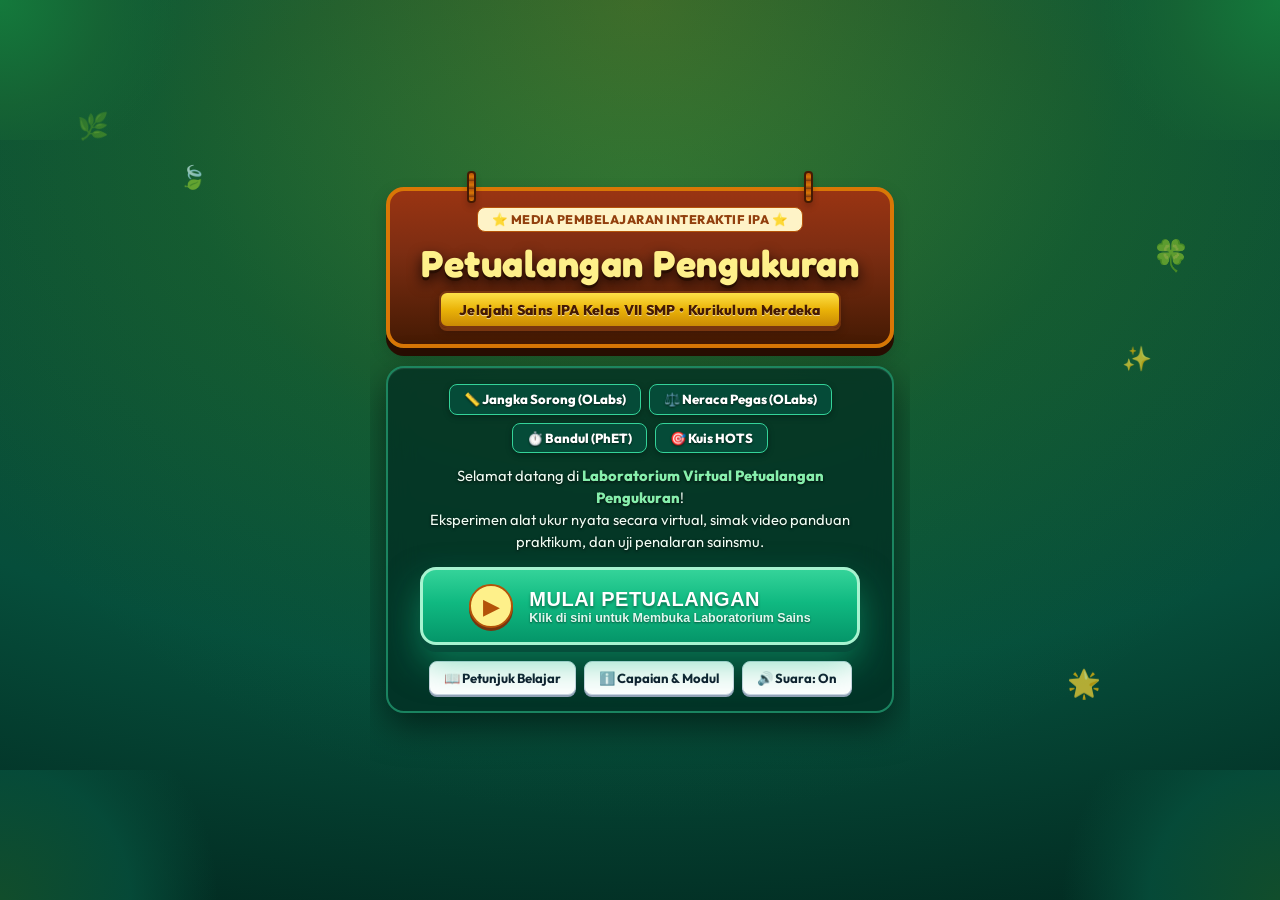
==== commit 59e0ef3b: "fix: lebar header cover presisi tanpa bayangan hitam, tombol mulai berdenyut, jangka sorong skala 0-" ====
--- a/index.html
+++ b/index.html
@@ -19,7 +19,7 @@
     <link href="https://fonts.googleapis.com/css2?family=Fredoka:wght@400;500;600;700&family=Outfit:wght@400;500;600;700;800&display=swap" rel="stylesheet">
     
     <!-- CSS Stylesheet -->
-    <link rel="stylesheet" href="css/style.css?v=2.7">
+    <link rel="stylesheet" href="css/style.css?v=3.0">
 </head>
 <body class="game-theme">
 
@@ -1336,9 +1336,9 @@
     <!-- Scripts -->
     <script src="js/qrcode.min.js?v=2.5"></script>
     <script src="js/audio.js?v=2.5"></script>
-    <script src="js/virtual-lab.js?v=2.5"></script>
+    <script src="js/virtual-lab.js?v=3.0"></script>
     <script src="js/quiz.js?v=2.5"></script>
-    <script src="js/app.js?v=2.5"></script>
+    <script src="js/app.js?v=3.0"></script>
     <!-- Toast Notification Popup -->
     <div id="app-toast" class="app-toast"></div>
 </body>
--- a/css/style.css
+++ b/css/style.css
@@ -3304,8 +3304,8 @@
 
 /* Grand Hanging Wooden Board with Swaying Ropes */
 .wood-signboard-grand {
-    width: 92%;
-    max-width: 480px;
+    width: 100%;
+    max-width: 540px;
     margin: 0 auto;
     position: relative;
     box-sizing: border-box;
@@ -3319,7 +3319,7 @@
     background: repeating-linear-gradient(180deg, #b45309 0px, #d97706 4px, #78350f 8px);
     border: 2px solid #451a03;
     border-radius: 4px;
-    box-shadow: 0 4px 6px rgba(0, 0, 0, 0.4);
+    box-shadow: 0 4px 6px rgba(0, 0, 0, 0.2);
     z-index: 1;
 }
 
@@ -3327,12 +3327,12 @@
 .wood-signboard-grand .wood-rope.right { right: 16%; }
 
 .wood-signboard-grand .wood-plank {
-    padding: 18px 28px;
+    padding: 16px 24px;
     text-align: center;
     background: linear-gradient(180deg, #9a3412 0%, #7c2d12 40%, #451a03 100%);
     border: 4px solid #d97706;
     border-radius: 18px;
-    box-shadow: 0 9px 0 #290e02, 0 24px 44px rgba(0, 0, 0, 0.65);
+    box-shadow: 0 8px 0 #290e02, 0 8px 18px rgba(0, 0, 0, 0.2);
     position: relative;
 }
 
@@ -3466,15 +3466,49 @@
     box-shadow: 0 2px 0 #064e3b, 0 6px 14px rgba(6, 78, 59, 0.3);
 }
 
-.squish-pulse {
-    animation: squish-pulse 2.2s cubic-bezier(0.4, 0, 0.2, 1) infinite;
-}
-
-@keyframes squish-pulse {
-    0%, 100% { transform: scale(1); }
-    40% { transform: scale(1.03) scaleY(0.97); }
-    60% { transform: scale(0.985) scaleY(1.02); }
-    80% { transform: scale(1.015) scaleY(0.99); }
+.squish-pulse,
+.btn-grand-play {
+    animation: btn-game-pulse 1.8s ease-in-out infinite;
+}
+
+@keyframes btn-game-pulse {
+    0%, 100% {
+        transform: scale(1);
+        box-shadow: 0 7px 0 #064e3b, 0 14px 28px rgba(16, 185, 129, 0.45);
+    }
+    18% {
+        transform: scale(1.04) translateY(-2px);
+        box-shadow: 0 9px 0 #064e3b, 0 20px 38px rgba(52, 211, 153, 0.75), 0 0 22px rgba(52, 211, 153, 0.6);
+    }
+    36% {
+        transform: scale(1);
+        box-shadow: 0 7px 0 #064e3b, 0 14px 28px rgba(16, 185, 129, 0.45);
+    }
+    54% {
+        transform: scale(1.025) translateY(-1px);
+        box-shadow: 0 8px 0 #064e3b, 0 17px 32px rgba(52, 211, 153, 0.65), 0 0 16px rgba(52, 211, 153, 0.4);
+    }
+    72% {
+        transform: scale(1);
+        box-shadow: 0 7px 0 #064e3b, 0 14px 28px rgba(16, 185, 129, 0.45);
+    }
+}
+
+.play-btn-glow {
+    position: absolute;
+    top: 0;
+    left: -100%;
+    width: 60%;
+    height: 100%;
+    background: linear-gradient(90deg, transparent, rgba(255, 255, 255, 0.35), transparent);
+    transform: skewX(-25deg);
+    animation: play-glow-swipe 3.6s ease-in-out infinite;
+    pointer-events: none;
+}
+
+@keyframes play-glow-swipe {
+    0%, 40% { left: -100%; }
+    70%, 100% { left: 200%; }
 }
 
 .play-icon-triangle {
@@ -3574,8 +3608,8 @@
         padding: 6px 8px;
     }
     .wood-signboard-grand {
-        width: 95% !important;
-        max-width: 460px !important;
+        width: 100% !important;
+        max-width: 100% !important;
         margin: 0 auto;
     }
     .wood-signboard-grand .wood-rope {
